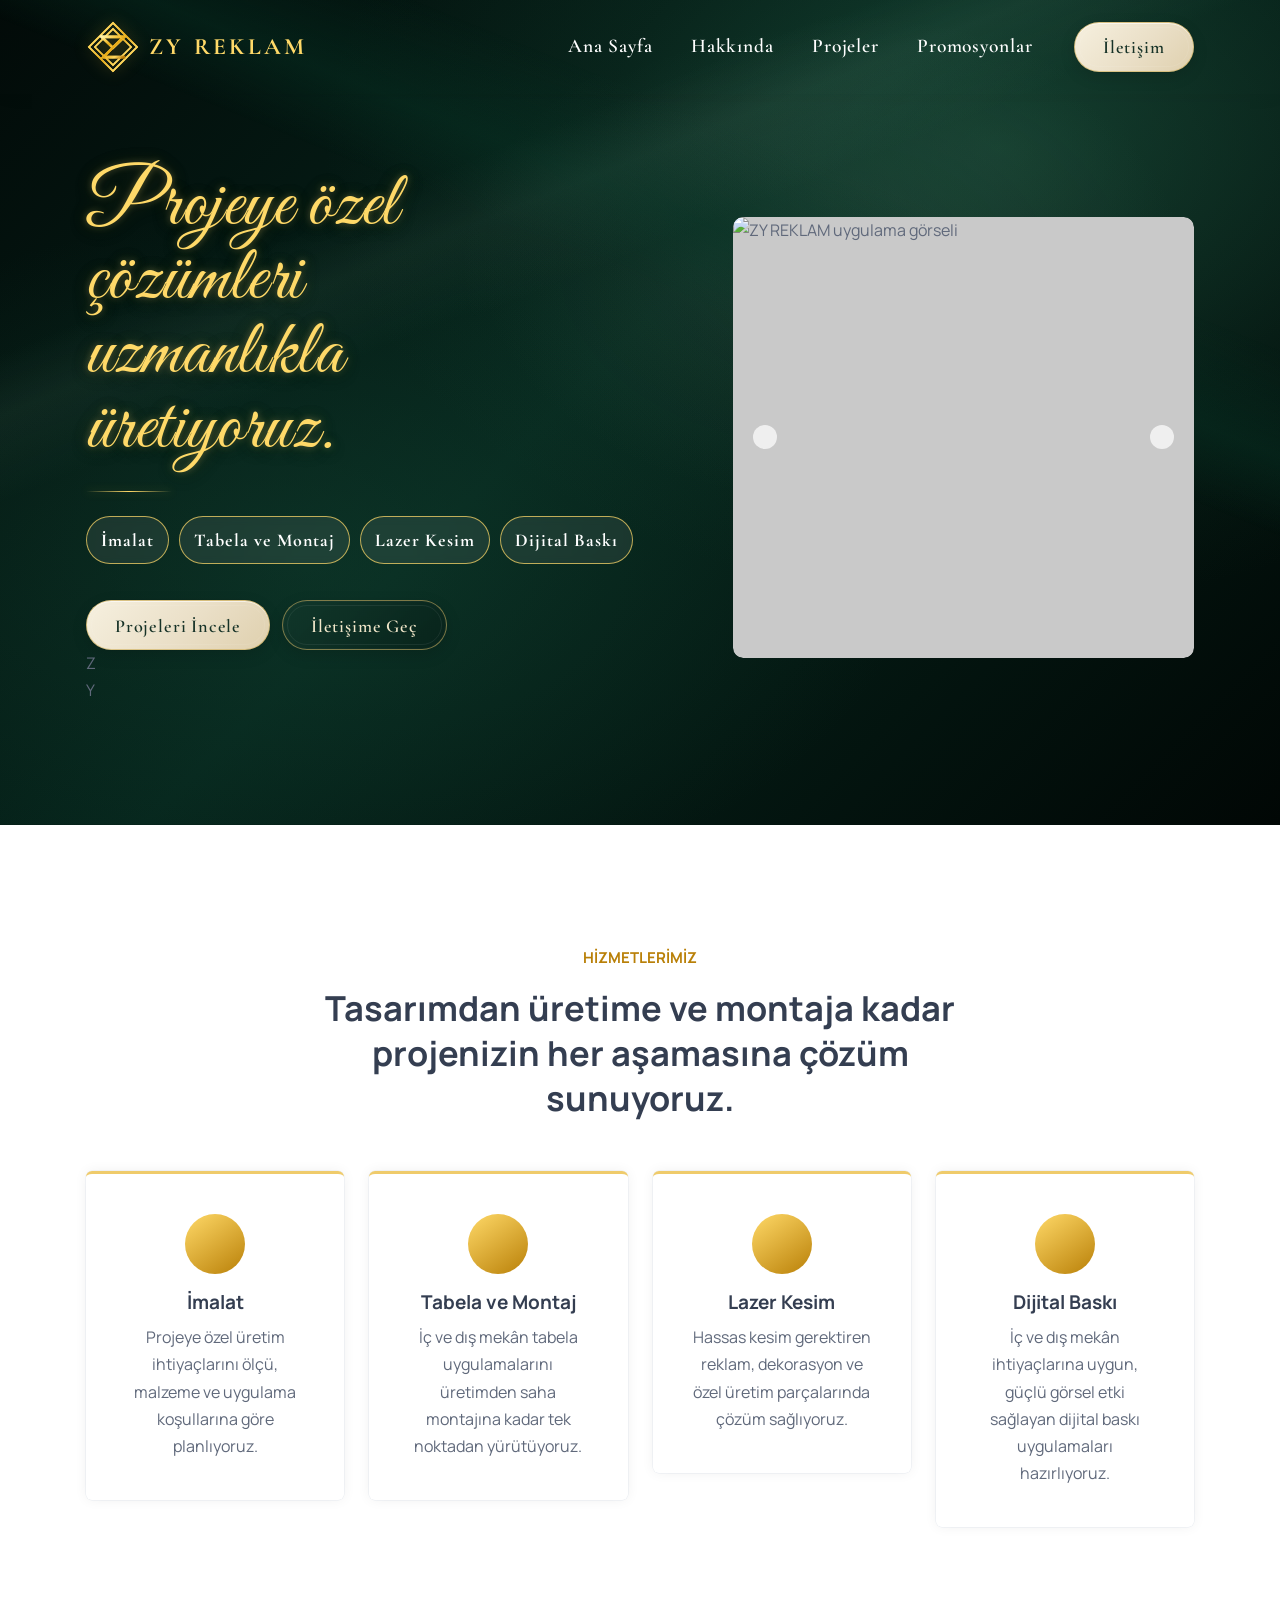
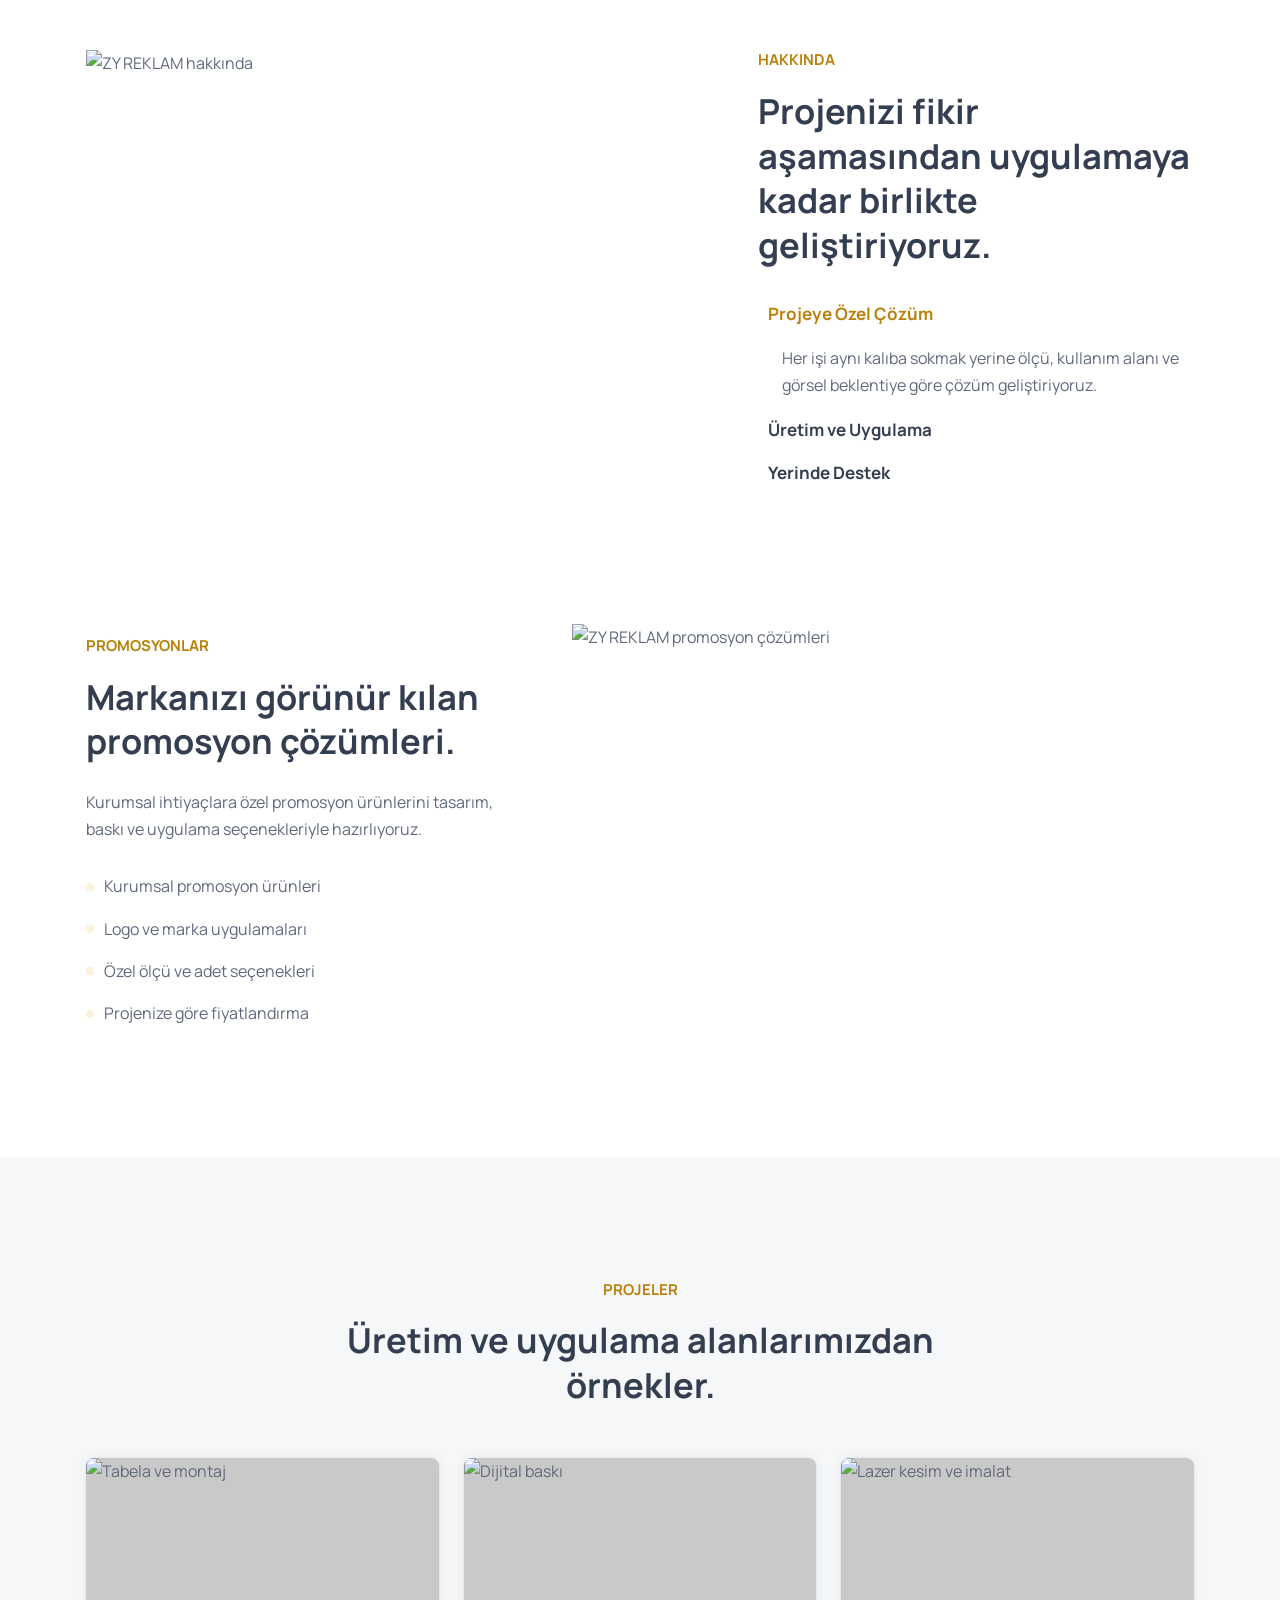
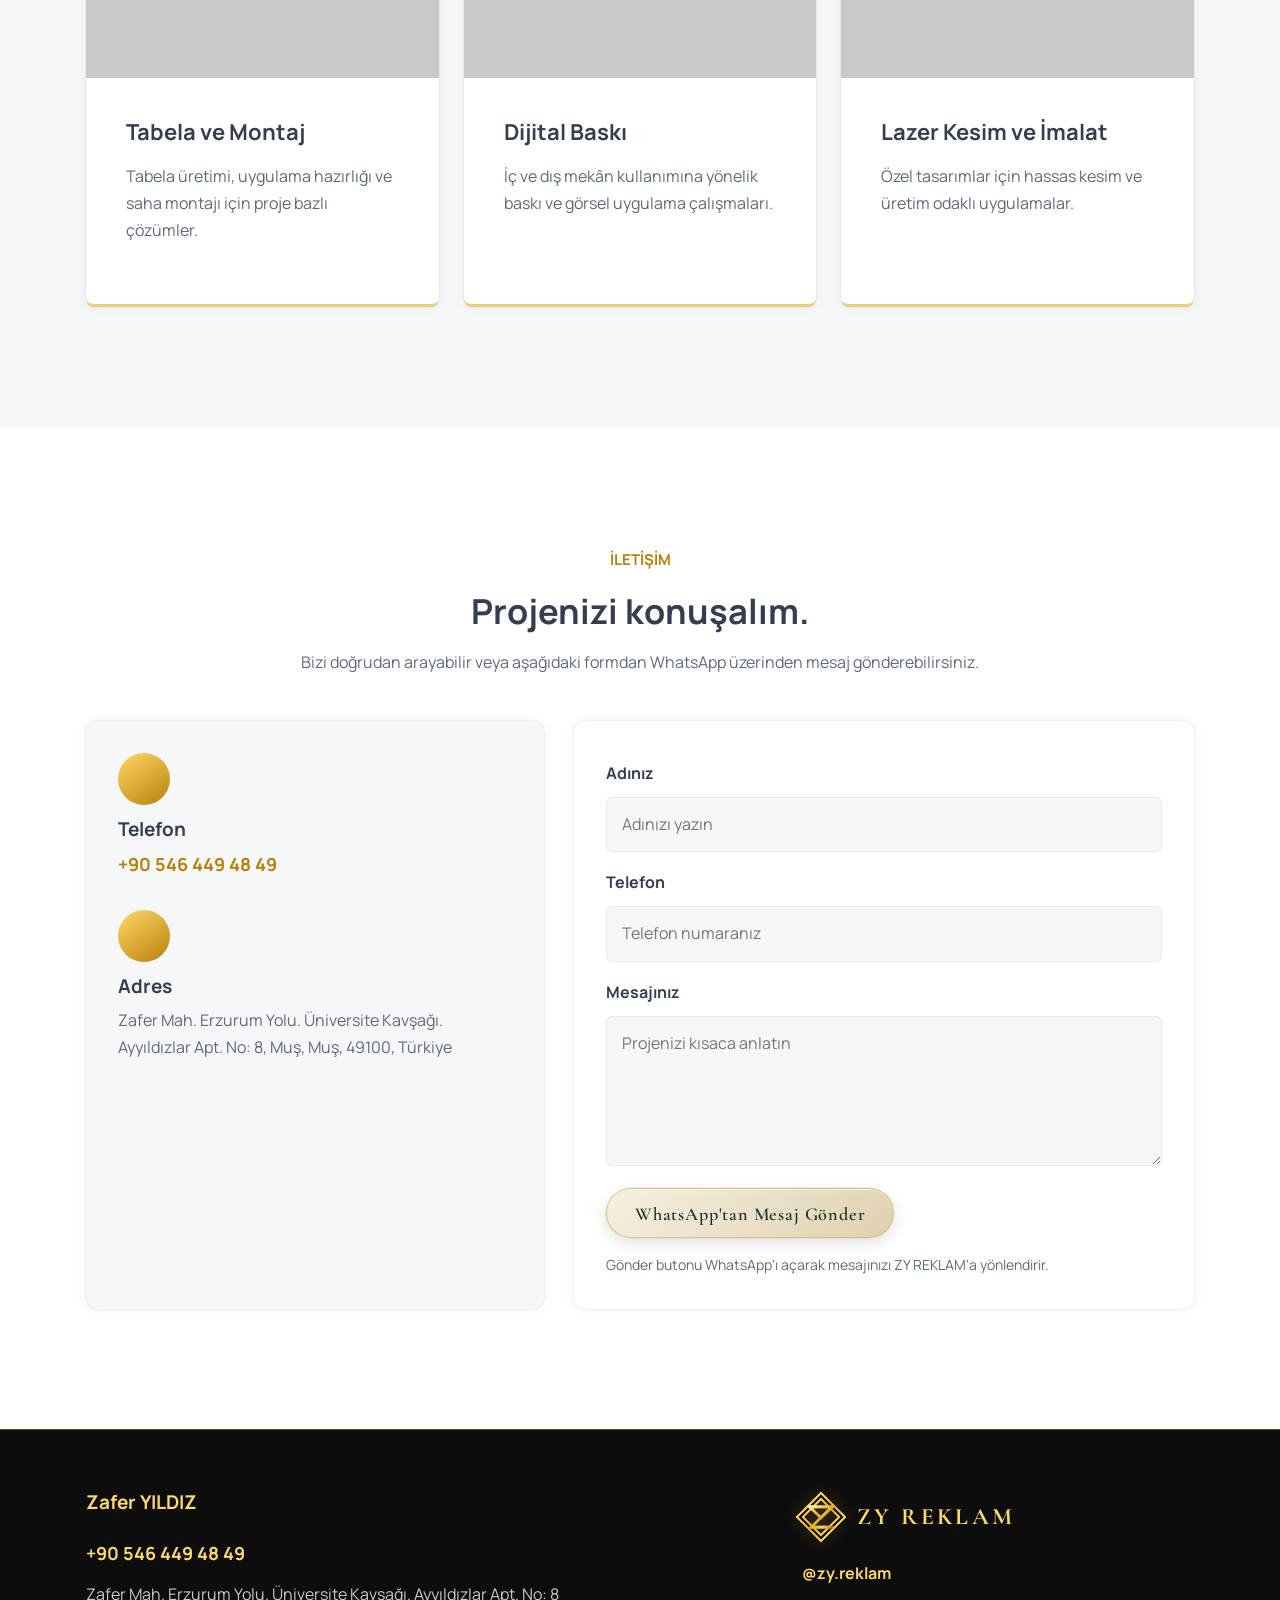
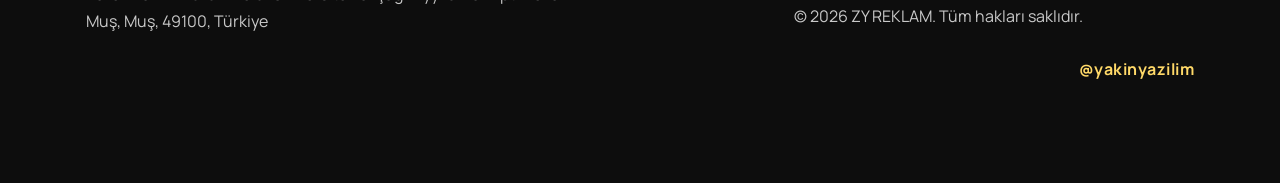
==== index.html @ b7839d33 "Add luxury ZY hero monogram" ====
<!DOCTYPE html>
<html lang="tr">

<head>
  <meta charset="UTF-8">
  <meta http-equiv="X-UA-Compatible" content="IE=edge">
  <meta name="viewport" content="width=device-width, initial-scale=1.0">

  <title>ZY REKLAM | Muş</title>
  <meta name="title" content="ZY REKLAM">
  <meta name="description" content="ZY REKLAM - İmalat, tabela ve montaj, lazer kesim ve dijital baskı çözümleri.">
  <meta name="theme-color" content="#050505">

  <link rel="icon" href="./assets/images/zy-reklam-favicon.svg" type="image/svg+xml">
  <link rel="shortcut icon" href="./assets/images/zy-reklam-favicon.svg" type="image/svg+xml">
  <link rel="apple-touch-icon" href="./assets/images/zy-reklam-logo.svg">

  <link rel="preconnect" href="https://fonts.googleapis.com">
  <link rel="preconnect" href="https://fonts.gstatic.com" crossorigin>
  <link href="https://fonts.googleapis.com/css2?family=Bodoni+Moda:opsz,wght@6..96,500;6..96,600&family=Cormorant+Garamond:wght@500;600;700&family=Great+Vibes&family=Manrope:wght@500;700&display=swap" rel="stylesheet">

  <link rel="stylesheet" href="./assets/css/style.css">

  <link rel="preload" as="image" href="./assets/images/hero-bg.jpg">
  <link rel="preload" as="image" href="./assets/images/hero-slide-1.jpg">
  <link rel="preload" as="image" href="./assets/images/hero-slide-2.jpg">
  <link rel="preload" as="image" href="./assets/images/hero-slide-3.jpg">
</head>

<body>

  <header class="header" data-header>
    <div class="container">

      <a href="#anasayfa" class="brand-logo" aria-label="ZY REKLAM ana sayfa">
        <img src="./assets/images/zy-reklam-logo.svg" width="54" height="54" alt="ZY REKLAM logo" class="brand-logo-img">
        <span class="brand-word">ZY REKLAM</span>
      </a>

      <nav class="navbar" data-navbar>

        <div class="navbar-top">
          <a href="#anasayfa" class="brand-logo brand-logo-mobile" aria-label="ZY REKLAM ana sayfa">
            <img src="./assets/images/zy-reklam-logo.svg" width="54" height="54" alt="ZY REKLAM logo" class="brand-logo-img">
        <span class="brand-word">ZY REKLAM</span>
          </a>

          <button class="nav-close-btn" aria-label="Menüyü kapat" data-nav-toggler>
            <ion-icon name="close-outline" aria-hidden="true"></ion-icon>
          </button>
        </div>

        <ul class="navbar-list">
          <li><a href="#anasayfa" class="navbar-link">Ana Sayfa</a></li>
          <li><a href="#hakkinda" class="navbar-link">Hakkında</a></li>
          <li><a href="#projeler" class="navbar-link">Projeler</a></li>
          <li><a href="#promosyonlar" class="navbar-link">Promosyonlar</a></li>
        </ul>

        <div class="wrapper">
          <a href="tel:+905464494849" class="contact-link">+90 546 449 48 49</a>
          <a href="https://www.instagram.com/zy.reklam/" target="_blank" rel="noopener" class="contact-link">@zy.reklam</a>
        </div>

        <ul class="social-list">
          <li>
            <a href="https://www.instagram.com/zy.reklam/" target="_blank" rel="noopener" class="social-link" aria-label="Instagram">
              <ion-icon name="logo-instagram"></ion-icon>
            </a>
          </li>
        </ul>

      </nav>

      <a href="#iletisim" class="btn btn-primary">İletişim</a>

      <button class="nav-open-btn" aria-label="Menüyü aç" data-nav-toggler>
        <ion-icon name="menu-outline" aria-hidden="true"></ion-icon>
      </button>

      <div class="overlay" data-nav-toggler data-overlay></div>
    </div>
  </header>

  <main>
    <article>

      <section id="anasayfa" class="section hero has-bg-image" aria-label="Ana Sayfa"
        style="background-color:#04130f; background-image:
          radial-gradient(ellipse at 78% 18%, rgba(42, 104, 78, 0.42) 0%, rgba(42, 104, 78, 0.10) 28%, transparent 48%),
          radial-gradient(ellipse at 24% 68%, rgba(23, 79, 59, 0.34) 0%, transparent 44%),
          linear-gradient(135deg, #020a08 0%, #06251c 46%, #010705 100%);">
        <div class="container">

          <div class="hero-content hero-content-luxury">
            <div class="hero-copy">
              <h1 class="h1 hero-title hero-title-signature">
                <span>Projeye özel çözümleri</span>
                <span>uzmanlıkla üretiyoruz.</span>
              </h1>

              <ul class="hero-services" aria-label="Hizmetlerimiz">
                <li>İmalat</li>
                <li>Tabela ve Montaj</li>
                <li>Lazer Kesim</li>
                <li>Dijital Baskı</li>
              </ul>

              <div class="btn-wrapper">
                <a href="#projeler" class="btn btn-primary">Projeleri İncele</a>
                <a href="#iletisim" class="btn btn-outline">İletişime Geç</a>
              </div>
            </div>

            <div class="hero-monogram-wrap" aria-hidden="true">
              <span class="hero-monogram hero-monogram-z">Z</span>
              <span class="hero-monogram hero-monogram-y">Y</span>
            </div>
          </div>

          <div class="hero-slider" data-slider>
            <div class="slider-inner">
              <ul class="slider-container" data-slider-container>

                <li class="slider-item">
                  <figure class="img-holder" style="--width: 575; --height: 550;">
                    <img src="./assets/images/hero-slide-2.jpg" width="575" height="550" alt="ZY REKLAM uygulama görseli" class="img-cover">
                  </figure>
                </li>

                <li class="slider-item">
                  <figure class="img-holder" style="--width: 575; --height: 550;">
                    <img src="./assets/images/hero-slide-1.jpg" width="575" height="550" alt="ZY REKLAM proje görseli" class="img-cover">
                  </figure>
                </li>

                <li class="slider-item">
                  <figure class="img-holder" style="--width: 575; --height: 550;">
                    <img src="./assets/images/hero-slide-3.jpg" width="575" height="550" alt="ZY REKLAM üretim görseli" class="img-cover">
                  </figure>
                </li>

              </ul>
            </div>

            <button class="slider-btn prev" aria-label="Önceki görsel" data-slider-prev>
              <ion-icon name="arrow-back"></ion-icon>
            </button>

            <button class="slider-btn next" aria-label="Sonraki görsel" data-slider-next>
              <ion-icon name="arrow-forward"></ion-icon>
            </button>
          </div>

        </div>
      </section>

      <section class="section service" aria-labelledby="service-label">
        <div class="container">
          <p class="section-subtitle" id="service-label">Hizmetlerimiz</p>

          <h2 class="h2 section-title">
            Tasarımdan üretime ve montaja kadar projenizin her aşamasına çözüm sunuyoruz.
          </h2>

          <ul class="grid-list">

            <li>
              <div class="service-card">
                <div class="card-icon"><ion-icon name="hammer-outline" aria-hidden="true"></ion-icon></div>
                <h3 class="h4 card-title">İmalat</h3>
                <p class="card-text">Projeye özel üretim ihtiyaçlarını ölçü, malzeme ve uygulama koşullarına göre planlıyoruz.</p>
              </div>
            </li>

            <li>
              <div class="service-card">
                <div class="card-icon"><ion-icon name="construct-outline" aria-hidden="true"></ion-icon></div>
                <h3 class="h4 card-title">Tabela ve Montaj</h3>
                <p class="card-text">İç ve dış mekân tabela uygulamalarını üretimden saha montajına kadar tek noktadan yürütüyoruz.</p>
              </div>
            </li>

            <li>
              <div class="service-card">
                <div class="card-icon"><ion-icon name="cut-outline" aria-hidden="true"></ion-icon></div>
                <h3 class="h4 card-title">Lazer Kesim</h3>
                <p class="card-text">Hassas kesim gerektiren reklam, dekorasyon ve özel üretim parçalarında çözüm sağlıyoruz.</p>
              </div>
            </li>

            <li>
              <div class="service-card">
                <div class="card-icon"><ion-icon name="print-outline" aria-hidden="true"></ion-icon></div>
                <h3 class="h4 card-title">Dijital Baskı</h3>
                <p class="card-text">İç ve dış mekân ihtiyaçlarına uygun, güçlü görsel etki sağlayan dijital baskı uygulamaları hazırlıyoruz.</p>
              </div>
            </li>

          </ul>
        </div>
      </section>

      <section id="hakkinda" class="about section-anchor" aria-labelledby="about-label">
        <div class="container">

          <figure class="about-banner">
            <img src="./assets/images/about-banner.png" width="800" height="580" loading="lazy" alt="ZY REKLAM hakkında" class="w-100">
          </figure>

          <div class="about-content">
            <p class="section-subtitle" id="about-label">Hakkında</p>

            <h2 class="h2 section-title">
              Projenizi fikir aşamasından uygulamaya kadar birlikte geliştiriyoruz.
            </h2>

            <ul>
              <li class="about-item">
                <div class="accordion-card expanded" data-accordion>
                  <h3 class="card-title">
                    <button class="accordion-btn" data-accordion-btn>
                      <ion-icon name="chevron-down-outline" aria-hidden="true" class="down"></ion-icon>
                      <span class="span h5">Projeye Özel Çözüm</span>
                    </button>
                  </h3>
                  <p class="accordion-content">
                    Her işi aynı kalıba sokmak yerine ölçü, kullanım alanı ve görsel beklentiye göre çözüm geliştiriyoruz.
                  </p>
                </div>
              </li>

              <li class="about-item">
                <div class="accordion-card" data-accordion>
                  <h3 class="card-title">
                    <button class="accordion-btn" data-accordion-btn>
                      <ion-icon name="chevron-down-outline" aria-hidden="true" class="down"></ion-icon>
                      <span class="span h5">Üretim ve Uygulama</span>
                    </button>
                  </h3>
                  <p class="accordion-content">
                    İmalat, baskı, kesim ve montaj süreçlerini birbiriyle uyumlu şekilde planlayarak uygulamaya dönüştürüyoruz.
                  </p>
                </div>
              </li>

              <li class="about-item">
                <div class="accordion-card" data-accordion>
                  <h3 class="card-title">
                    <button class="accordion-btn" data-accordion-btn>
                      <ion-icon name="chevron-down-outline" aria-hidden="true" class="down"></ion-icon>
                      <span class="span h5">Yerinde Destek</span>
                    </button>
                  </h3>
                  <p class="accordion-content">
                    Projenin ihtiyaçlarına göre keşif, ölçülendirme ve montaj aşamalarında sahada destek sağlıyoruz.
                  </p>
                </div>
              </li>
            </ul>

          </div>
        </div>
      </section>

      <section id="promosyonlar" class="section feature section-anchor" aria-labelledby="promotion-label">
        <div class="container">

          <figure class="feature-banner">
            <img src="./assets/images/feature-banner.png" width="800" height="531" loading="lazy" alt="ZY REKLAM promosyon çözümleri" class="w-100">
          </figure>

          <div class="feature-content">
            <p class="section-subtitle" id="promotion-label">Promosyonlar</p>

            <h2 class="h2 section-title">
              Markanızı görünür kılan promosyon çözümleri.
            </h2>

            <p class="section-text">
              Kurumsal ihtiyaçlara özel promosyon ürünlerini tasarım, baskı ve uygulama seçenekleriyle hazırlıyoruz.
            </p>

            <ul class="feature-list">
              <li>
                <div class="feature-card">
                  <div class="card-icon"><ion-icon name="checkmark" aria-hidden="true"></ion-icon></div>
                  <span class="span">Kurumsal promosyon ürünleri</span>
                </div>
              </li>
              <li>
                <div class="feature-card">
                  <div class="card-icon"><ion-icon name="checkmark" aria-hidden="true"></ion-icon></div>
                  <span class="span">Logo ve marka uygulamaları</span>
                </div>
              </li>
              <li>
                <div class="feature-card">
                  <div class="card-icon"><ion-icon name="checkmark" aria-hidden="true"></ion-icon></div>
                  <span class="span">Özel ölçü ve adet seçenekleri</span>
                </div>
              </li>
              <li>
                <div class="feature-card">
                  <div class="card-icon"><ion-icon name="checkmark" aria-hidden="true"></ion-icon></div>
                  <span class="span">Projenize göre fiyatlandırma</span>
                </div>
              </li>
            </ul>
          </div>

        </div>
      </section>

      <section id="projeler" class="section project section-anchor" aria-labelledby="project-label">
        <div class="container">

          <p class="section-subtitle" id="project-label">Projeler</p>

          <h2 class="h2 section-title">
            Üretim ve uygulama alanlarımızdan örnekler.
          </h2>

          <ul class="grid-list">

            <li>
              <div class="project-card">
                <figure class="card-banner img-holder" style="--width: 560; --height: 350;">
                  <img src="./assets/images/blog-1.jpg" width="560" height="350" loading="lazy" alt="Tabela ve montaj" class="img-cover">
                </figure>
                <div class="card-content">
                  <h3 class="h3"><span class="card-title">Tabela ve Montaj</span></h3>
                  <p class="card-text">Tabela üretimi, uygulama hazırlığı ve saha montajı için proje bazlı çözümler.</p>
                </div>
              </div>
            </li>

            <li>
              <div class="project-card">
                <figure class="card-banner img-holder" style="--width: 560; --height: 350;">
                  <img src="./assets/images/blog-2.jpg" width="560" height="350" loading="lazy" alt="Dijital baskı" class="img-cover">
                </figure>
                <div class="card-content">
                  <h3 class="h3"><span class="card-title">Dijital Baskı</span></h3>
                  <p class="card-text">İç ve dış mekân kullanımına yönelik baskı ve görsel uygulama çalışmaları.</p>
                </div>
              </div>
            </li>

            <li>
              <div class="project-card">
                <figure class="card-banner img-holder" style="--width: 560; --height: 350;">
                  <img src="./assets/images/blog-3.jpg" width="560" height="350" loading="lazy" alt="Lazer kesim ve imalat" class="img-cover">
                </figure>
                <div class="card-content">
                  <h3 class="h3"><span class="card-title">Lazer Kesim ve İmalat</span></h3>
                  <p class="card-text">Özel tasarımlar için hassas kesim ve üretim odaklı uygulamalar.</p>
                </div>
              </div>
            </li>

          </ul>
        </div>
      </section>

      <section id="iletisim" class="section contact-section section-anchor" aria-labelledby="contact-label">
        <div class="container">

          <div class="contact-heading">
            <p class="section-subtitle" id="contact-label">İletişim</p>
            <h2 class="h2 section-title">Projenizi konuşalım.</h2>
            <p class="section-text">
              Bizi doğrudan arayabilir veya aşağıdaki formdan WhatsApp üzerinden mesaj gönderebilirsiniz.
            </p>
          </div>

          <div class="contact-grid">

            <div class="contact-card">
              <div class="contact-icon">
                <ion-icon name="call-outline" aria-hidden="true"></ion-icon>
              </div>
              <h3 class="h4">Telefon</h3>
              <a href="tel:+905464494849" class="contact-phone">+90 546 449 48 49</a>

              <div class="contact-icon contact-icon-location">
                <ion-icon name="location-outline" aria-hidden="true"></ion-icon>
              </div>
              <h3 class="h4">Adres</h3>
              <address>
                Zafer Mah. Erzurum Yolu. Üniversite Kavşağı. Ayyıldızlar Apt. No: 8, Muş, Muş, 49100, Türkiye
              </address>
            </div>

            <form class="contact-form" data-contact-form>
              <label for="contact-name">Adınız</label>
              <input id="contact-name" name="name" type="text" class="contact-input" placeholder="Adınızı yazın" required>

              <label for="contact-phone">Telefon</label>
              <input id="contact-phone" name="phone" type="tel" class="contact-input" placeholder="Telefon numaranız">

              <label for="contact-message">Mesajınız</label>
              <textarea id="contact-message" name="message" class="contact-input contact-textarea" placeholder="Projenizi kısaca anlatın" required></textarea>

              <button type="submit" class="btn contact-submit">
                WhatsApp'tan Mesaj Gönder
              </button>

              <p class="form-note">Gönder butonu WhatsApp'ı açarak mesajınızı ZY REKLAM'a yönlendirir.</p>
            </form>

          </div>
        </div>
      </section>

    </article>
  </main>

  <footer class="footer">
    <div class="container footer-grid">

      <div class="footer-left">
        <p class="h4 footer-list-title">Zafer YILDIZ</p>

        <a href="tel:+905464494849" class="footer-phone">+90 546 449 48 49</a>

        <address class="footer-text footer-address">
          Zafer Mah. Erzurum Yolu. Üniversite Kavşağı. Ayyıldızlar Apt. No: 8<br>
          Muş, Muş, 49100, Türkiye
        </address>
      </div>

      <div class="footer-right">
        <a href="#anasayfa" class="brand-logo footer-brand-logo" aria-label="ZY REKLAM ana sayfa">
          <img src="./assets/images/zy-reklam-logo.svg" width="54" height="54" alt="ZY REKLAM logo" class="brand-logo-img">
        <span class="brand-word">ZY REKLAM</span>
        </a>

        <a href="https://www.instagram.com/zy.reklam/" target="_blank" rel="noopener" class="footer-instagram">
          <ion-icon name="logo-instagram"></ion-icon>
          <span>@zy.reklam</span>
        </a>

        <p class="footer-text">&copy; 2026 ZY REKLAM. Tüm hakları saklıdır.</p>
        <p class="footer-text footer-signature">@yakinyazilim</p>
      </div>

    </div>
  </footer>

  <script src="./assets/js/script.js"></script>

  <script type="module" src="https://unpkg.com/ionicons@5.5.2/dist/ionicons/ionicons.esm.js"></script>
  <script nomodule src="https://unpkg.com/ionicons@5.5.2/dist/ionicons/ionicons.js"></script>

  <!-- Cloudflare auto-deploy trigger: Git connection restored -->

</body>
</html>
---- assets/css/style.css ----
/*-----------------------------------*\
  #main.css
\*-----------------------------------*/

/**
 * copyright 2022 codewithsadee
 */





/*-----------------------------------*\
  #CUSTOM PROPERTY
\*-----------------------------------*/

:root {

  /**
   * colors
   */

  --violet-blue-crayola: hsla(234, 50%, 64%, 1);
  --dark-cornflower-blue_a7: hsla(214, 88%, 27%, 0.07);
  --white: hsla(0, 0%, 100%, 1);
  --white_a3: hsla(0, 0%, 100%, 0.03);
  --white_a8: hsla(0, 0%, 100%, 0.08);
  --white_a12: hsla(0, 0%, 100%, 0.12);
  --white_a70: hsla(0, 0%, 100%, 0.7);
  --cultured: hsla(220, 20%, 97%, 1);
  --lavender-web: hsla(233, 52%, 94%, 1);
  --cadet-blue-crayola: hsla(220, 12%, 70%, 1);
  --cadet-blue-crayola_a20: hsla(222, 23%, 71%, 0.2);
  --charcoal: hsla(218, 22%, 26%, 1);
  --raisin-black: hsla(216, 14%, 14%, 1);
  --light-gray: hsla(0, 0%, 79%, 1);
  --blue-crayola: hsla(219, 72%, 56%, 1);
  --black-coral: hsla(220, 12%, 43%, 1);

  /**
   * typography
   */

  --ff-manrope: 'Manrope', sans-serif;

  --fs-1: calc(2.7rem + 1.38vw);
  --fs-2: calc(2.6rem + .66vw);
  --fs-3: 2.2rem;
  --fs-4: 1.9rem;
  --fs-5: 1.8rem;
  --fs-6: 1.7rem;
  --fs-7: 1.5rem;
  --fs-8: 1.4rem;
  
  --fw-700: 700;

  /** 
   * spacing
   */

  --section-padding: 90px;

  /**
   * box shadow
   */

  --shadow-1: 0 0 20px hsla(216, 14%, 14%, 0.05);
  --shadow-2: 0 0 0 0.05rem hsla(214, 88%, 27%, 0.08), 0 0 1.25rem hsla(216, 14%, 14%, 0.06);
  --shadow-3: 0 0 1.25rem hsla(216, 14%, 14%, 0.04);

  /**
   * border radius
   */

  --radius-circle: 50%;
  --radius-pill: 100px;
  --radius-10: 10px;
  --radius-8: 8px;
  --radius-6: 6px;

  /**
   * transition
   */

  --transition-1: 0.25s ease;
  --transition-2: 0.5s ease;
  --transition-3: 0.3s ease-in-out;

}





/*-----------------------------------*\
  #RESET
\*-----------------------------------*/

*,
*::before,
*::after {
  margin: 0;
  padding: 0;
  box-sizing: border-box;
}

li { list-style: none; }

a,
img,
span,
input,
button,
ion-icon { display: block; }

a {
  color: inherit;
  text-decoration: none;
}

img { height: auto; }

input,
button {
  background: none;
  border: none;
  font: inherit;
}

input { width: 100%; }

button { cursor: pointer; }

ion-icon { pointer-events: none; }

address { font-style: normal; }

html {
  font-family: var(--ff-manrope);
  font-size: 10px;
  scroll-behavior: smooth;
}

body {
  background-color: var(--white);
  color: var(--black-coral);
  font-size: 1.6rem;
  line-height: 1.7;
}

body.nav-active { overflow: hidden; }

::-webkit-scrollbar { width: 10px; }

::-webkit-scrollbar-track { background-color: hsl(0, 0%, 98%); }

::-webkit-scrollbar-thumb { background-color: hsl(0, 0%, 80%); }

::-webkit-scrollbar-thumb:hover { background-color: hsl(0, 0%, 70%); }





/*-----------------------------------*\
  #REUSED STYLE
\*-----------------------------------*/

.container { padding-inline: 16px; }

.social-list {
  display: flex;
  align-items: center;
  gap: 12px;
}

.social-link {
  font-size: 2rem;
  transition: var(--transition-1);
}

.social-link:is(:hover, :focus-visible) { transform: translateY(-3px); }

.section { padding-block: var(--section-padding); }

.has-bg-image {
  background-repeat: no-repeat;
  background-position: center;
  background-size: cover;
}

.h1,
.h2,
.h3,
.h4,
.h5 {
  color: var(--charcoal);
  font-weight: var(--fw-700);
  line-height: 1.3;
}

.h1 { font-size: var(--fs-1); }

.h2 { font-size: var(--fs-2); }

.h3 { font-size: var(--fs-3); }

.h4 { font-size: var(--fs-4); }

.h5 { font-size: var(--fs-6); }

.btn {
  color: var(--white);
  font-size: var(--fs-6);
  font-weight: var(--fw-700);
  border: 2px solid var(--white);
  max-width: max-content;
  padding: 12px 28px;
  border-radius: var(--radius-pill);
  transition: var(--transition-1);
  will-change: transform;
}

.btn:is(:hover, :focus-visible) { transform: translateY(-4px); }

.btn-primary,
.btn-outline:is(:hover, :focus-visible) {
  background-color: var(--white);
  color: var(--charcoal);
}

.img-holder {
  aspect-ratio: var(--width) / var(--height);
  background-color: var(--light-gray);
  overflow: hidden;
}

.img-cover {
  width: 100%;
  height: 100%;
  object-fit: cover;
}

.section-subtitle {
  font-size: var(--fs-7);
  text-transform: uppercase;
  color: var(--violet-blue-crayola);
  font-weight: var(--fw-700);
  margin-block-end: 16px;
}

.grid-list {
  display: grid;
  gap: 25px;
}

.w-100 { width: 100%; }





/*-----------------------------------*\
  #HEADER
\*-----------------------------------*/

.header .btn { display: none; }

.header {
  position: absolute;
  top: 0;
  left: 0;
  width: 100%;
  padding-block: 20px;
  box-shadow: var(--shadow-1);
  z-index: 4;
}

.header.active {
  background-color: var(--white);
  position: fixed;
  animation: slideIn 0.5s ease forwards;
}

@keyframes slideIn {
  0% { transform: translateY(-100%); }
  100% { transform: translateY(0); }
}

.header .container {
  display: flex;
  justify-content: space-between;
  align-items: center;
  gap: 16px;
}

.header.active .logo-light,
.header .logo-dark { display: none; }

.header .logo-light,
.header.active .logo-dark { display: block; }

.nav-open-btn {
  font-size: 3.5rem;
  color: var(--white);
}

.header.active .nav-open-btn { color: var(--charcoal); }

.navbar {
  position: fixed;
  top: 0;
  left: -300px;
  background-color: var(--raisin-black);
  color: var(--white);
  max-width: 300px;
  width: 100%;
  height: 100vh;
  padding: 30px;
  padding-block-end: 40px;
  display: flex;
  flex-direction: column;
  gap: 30px;
  z-index: 2;
  visibility: hidden;
  transition: var(--transition-3);
}

.navbar.active {
  visibility: visible;
  transform: translateX(300px);
}

.navbar-top {
  display: flex;
  justify-content: space-between;
  align-items: center;
}

.nav-close-btn {
  background-color: var(--white_a8);
  color: var(--white);
  font-size: 2rem;
  padding: 6px;
  border-radius: var(--radius-circle);
  transition: var(--transition-1);
}

.nav-close-btn ion-icon { --ionicon-stroke-width: 50px; }

.nav-close-btn:is(:hover, :focus-visible) { background-color: var(--white_a12); }

.navbar-list { margin-block-end: auto; }

.navbar-link {
  font-weight: var(--fw-700);
  padding-block: 6px;
}

.contact-link { transition: var(--transition-1); }

.contact-link:is(:hover, :focus-visible) { color: var(--violet-blue-crayola); }

.overlay {
  position: fixed;
  top: 0;
  left: 0;
  width: 100%;
  height: 100vh;
  background-color: var(--raisin-black);
  pointer-events: none;
  opacity: 0;
  transition: var(--transition-1);
}

.overlay.active {
  pointer-events: all;
  opacity: 0.8;
}





/*-----------------------------------*\
  #HERO
\*-----------------------------------*/

.hero {
  padding-block-start: calc(var(--section-padding) + 70px);
  text-align: center;
}

.hero .container {
  display: grid;
  gap: 70px;
}

.hero-title { color: var(--white); }

.hero-text {
  font-size: var(--fs-5);
  color: var(--white);
  margin-block: 24px 36px;
}

.btn-wrapper {
  display: flex;
  flex-wrap: wrap;
  justify-content: center;
  align-items: center;
  gap: 12px;
}

.hero-slider,
.hero-card { position: relative; }

.hero-card .play-btn {
  position: absolute;
  top: 50%;
  left: 50%;
  transform: translate(-50%, -50%);
  background-color: var(--white);
  color: var(--charcoal);
  font-size: 2rem;
  padding: 25px;
  border-radius: var(--radius-circle);
  transition: var(--transition-1);
  animation: pulse 2s ease infinite;
}

.hero-card .play-btn:is(:hover, :focus-visible) { color: var(--violet-blue-crayola); }

@keyframes pulse {
  0% { box-shadow: 0 0 0 0 var(--white_a70); }
  75% { box-shadow: 0 0 0 20px transparent; }
}

.hero .slider-inner {
  border-radius: var(--radius-10);
  overflow: hidden;
}

.hero .slider-container {
  position: relative;
  display: flex;
  align-items: flex-start;
  gap: 8px;
  transition: var(--transition-2);
}

.hero .slider-item {
  min-width: 100%;
  width: 100%;
  border-radius: var(--radius-10);
  overflow: hidden;
}

.hero .slider-btn {
  position: absolute;
  top: 50%;
  transform: translateY(-50%);
  background-color: var(--white_a70);
  color: var(--charcoal);
  font-size: 2rem;
  padding: 12px;
  border-radius: var(--radius-circle);
  transition: var(--transition-1);
}

.hero .slider-btn:is(:hover, :focus-visible) { background-color: var(--white); }

.hero .slider-btn.prev { left: 20px; }

.hero .slider-btn.next { right: 20px; }





/*-----------------------------------*\
  #SERVICE
\*-----------------------------------*/

.service { text-align: center; }

.service .section-title { margin-block-end: 50px; }

.service-card {
  padding: 40px;
  box-shadow: var(--shadow-2);
  border-radius: var(--radius-6);
}

.service-card .card-icon {
  width: 60px;
  height: 60px;
  background-color: var(--violet-blue-crayola);
  display: grid;
  place-items: center;
  color: var(--white);
  font-size: 2.5rem;
  border-radius: var(--radius-circle);
  margin-inline: auto;
}

.service-card .card-icon ion-icon { --ionicon-stroke-width: 50px; }

.service-card .card-title { margin-block: 16px 10px; }

.service-card .btn-text {
  display: flex;
  justify-content: center;
  align-items: center;
  gap: 4px;
  margin-block-start: 10px;
  color: var(--violet-blue-crayola);
  font-weight: var(--fw-700);
  transition: var(--transition-1);
}

.service-card .btn-text:is(:hover, :focus-visible) { opacity: 0.9; }





/*-----------------------------------*\
  #ABOUT
\*-----------------------------------*/

.about .container {
  display: grid;
  gap: 50px;
}

.about .section-title { margin-block-end: 35px; }

.accordion-card .card-title { padding-block-end: 20px; }

.accordion-btn {
  display: flex;
  align-items: center;
  gap: 10px;
}

.accordion-btn ion-icon {
  font-size: 1.5rem;
  color: var(--blue-crayola);
  transition: var(--transition-1);
}

.accordion-card.expanded .accordion-btn ion-icon {
  transform: rotate(0.5turn);
}

.accordion-btn .span { transition: var(--transition-1); }

.accordion-btn:is(:hover, :focus-visible) .span,
.accordion-card.expanded .accordion-btn .span { color: var(--violet-blue-crayola); }

.accordion-content {
  padding-inline-start: 24px;
  max-height: 0;
  overflow: hidden;
}

.accordion-card.expanded .accordion-content {
  max-height: max-content;
  padding-block-end: 20px;
}





/*-----------------------------------*\
  #FEATURES
\*-----------------------------------*/

.feature .container {
  display: grid;
  gap: 50px;
}

.feature .section-text { margin-block: 25px 30px; }

.feature-list {
  display: grid;
  gap: 15px;
}

.feature-card {
  display: flex;
  align-items: center;
  gap: 10px;
}

.feature-card .card-icon {
  background-color: var(--lavender-web);
  font-size: 1.4rem;
  padding: 4px;
  border-radius: var(--radius-circle);
}

.feature-card .card-icon ion-icon { --ionicon-stroke-width: 40px; }





/*-----------------------------------*\
  #STATS
\*-----------------------------------*/

.stats { background-image: linear-gradient(to bottom, var(--white) 50%, var(--cultured) 50%); }

.stats-card {
  display: grid;
  grid-template-columns: 1fr 1fr;
  text-align: center;
  gap: 36px 24px;
  padding: 45px 30px;
  border-radius: var(--radius-8);
}

.stats-card .card-text > * { color: var(--white); }





/*-----------------------------------*\
  #PROJECT
\*-----------------------------------*/

.project { background-color: var(--cultured); }

.project :is(.section-subtitle, .section-title) { text-align: center; }

.project .section-title { margin-block-end: 50px; }

.project-card {
  background-color: var(--white);
  border-radius: var(--radius-8);
  overflow: hidden;
  box-shadow: var(--shadow-2);
  height: 100%;
}

.project-card .card-content { padding: 30px; }

.project-card .card-title { transition: var(--transition-1); }

.project-card .card-title:is(:hover, :focus-visible) { color: var(--violet-blue-crayola); }

.project-card .card-text { margin-block: 16px 20px; }

.project-card .card-meta-list {
  display: flex;
  flex-wrap: wrap;
  gap: 12px;
}

.project-card .card-meta-item {
  display: flex;
  align-items: center;
  gap: 4px;
  color: var(--cadet-blue-crayola);
  font-size: var(--fs-8);
}





/*-----------------------------------*\
  #CTA
\*-----------------------------------*/

.cta { background-color: var(--charcoal); }

.cta .container {
  padding-block: 100px 60px;
  border-block-end: 1px solid var(--cadet-blue-crayola_a20);
}

.cta .section-title {
  color: var(--white);
  margin-block-end: 30px;
}

.cta .btn {
  background-color: var(--violet-blue-crayola);
  color: var(--white);
  border: none;
}





/*-----------------------------------*\
  #FOOTER
\*-----------------------------------*/

.footer {
  background-color: var(--charcoal);
  padding-block: 60px 100px;
  color: var(--light-gray);
}

.footer-brand .footer-text { margin-block: 20px; }

.footer .social-list { color: var(--white); }

.footer-list-title {
  color: var(--white);
  margin-block-end: 16px;
}

.footer-link {
  padding-block: 4px;
  transition: var(--transition-1);
}

.footer-link:is(:hover, :focus-visible) { color: var(--violet-blue-crayola); }

.input-wrapper {
  position: relative;
  margin-block-start: 25px;
}

.input-field {
  background-color: var(--white_a3);
  color: var(--light-gray);
  font-size: var(--fs-7);
  padding: 12px 16px;
  border: 1px solid var(--dark-cornflower-blue_a7);
  border-radius: var(--radius-6);
  box-shadow: var(--shadow-3);
  outline: none;
}

.input-field::placeholder { color: inherit; }

.submit-btn {
  position: absolute;
  top: 0;
  right: 0;
  bottom: 0;
  border-radius: 0 var(--radius-6) var(--radius-6) 0;
  background-color: var(--violet-blue-crayola);
  color: var(--white);
  padding-inline: 24px;
  font-weight: var(--fw-700);
}





/*-----------------------------------*\
  #MEDIA QUERIES
\*-----------------------------------*/

/**
 * responsive for large than 575px screen
 */

@media (min-width: 575px) {

  /**
   * REUSED STYLE
   */

  .container {
    max-width: 540px;
    width: 100%;
    margin-inline: auto;
  }



  /**
   * PROJECTS
   */

  .project-card .card-content { padding: 40px; }

}





/**
 * responsive for large than 768px screen
 */

@media (min-width: 768px) {

  /**
   * CUSTOM PROPERTY
   */

  :root {

    /**
     * spacing
     */

    --section-padding: 120px;

  }



  /**
   * REUSED STYLE
   */

  .container { max-width: 720px; }

  .grid-list { grid-template-columns: 1fr 1fr; }



  /**
   * HEADER
   */

  .header .btn {
    display: block;
    margin-inline-start: auto;
    padding: 8px 20px;
  }

  .header.active .btn {
    background-color: var(--violet-blue-crayola);
    border-color: var(--violet-blue-crayola);
    color: var(--white);
  }



  /**
   * HERO
   */

  .hero-content {
    max-width: 85%;
    margin-inline: auto;
  }

  .hero-text { --fs-5: 2rem; }



  /**
   * SERVICE
   */

  .service .section-title {
    max-width: 30ch;
    margin-inline: auto;
  }



  /**
   * ABOUT
   */

  .about .container {
    grid-template-columns: 1fr 0.7fr;
    align-items: center;
  }



  /**
   * FEATURE
   */

  .feature .container {
    grid-template-columns: 0.7fr 1fr;
    align-items: center;
  }

  .feature-banner { order: 1; }

}





/**
 * responsive for large than 992px screen
 */

@media (min-width: 992px) {

  /**
   * REUSED STYLE
   */

  .container { max-width: 960px; }



  /**
   * HEADER
   */

  .nav-open-btn,
  .navbar > *:not(.navbar-list),
  .overlay { display: none; }

  .navbar,
  .navbar.active {
    all: unset;
    display: block;
    margin-inline: auto 24px;
  }

  .navbar-list {
    display: flex;
    gap: 30px;
  }

  .navbar-link {
    color: var(--white);
    transition: var(--transition-1);
  }

  .navbar-link:is(:hover, :focus-visible) { opacity: 0.7; }

  .header.active .navbar-link { color: var(--charcoal); }

  .header.active .navbar-link:is(:hover, :focus-visible) {
    opacity: 1;
    color: var(--violet-blue-crayola);
  }

  .header .btn { margin-inline-start: 0; }



  /**
   * HERO
   */

  .hero {
    padding-block-start: calc(var(--section-padding) + 50px);
    text-align: left;
  }

  .hero .container {
    grid-template-columns: 1fr 0.8fr;
    align-items: center;
  }

  .hero-content {
    max-width: unset;
    margin-inline: 0;
  }

  .btn-wrapper { justify-content: flex-start; }



  /**
   * STATS
   */

  .stats-card { grid-template-columns: repeat(4, 1fr); }



  /**
   * PROJECT
   */

  .project .section-title {
    max-width: 32ch;
    margin-inline: auto;
  }



  /**
   * CTA
   */

  .cta .container {
    display: flex;
    justify-content: space-between;
    align-items: center;
  }

  .cta .btn { min-width: max-content; }

  .cta .section-title {
    max-width: 30ch;
    margin-block-end: 0;
  }



  /**
   * FOOTER
   */

  .footer .grid-list { grid-template-columns: repeat(4, 1fr); }

}





/**
 * responsive for large than 1200px screen
 */

@media (min-width: 1200px) {

  /**
   * REUSED STYLE
   */

  .container { max-width: 1140px; }



  /**
   * HERO
   */

  .hero-text { padding-inline-end: 100px; }



  /**
   * SERVICE
   */

  .service .grid-list { grid-template-columns: repeat(4, 1fr); }



  /**
   * STATS
   */

  .stats .container { max-width: 70%; }

  .stats-card { padding: 60px; }



  /**
   * PROJECT
   */

  .project .grid-list { grid-template-columns: repeat(3, 1fr); }



  /**
   * FOOTER
   */

  address.footer-text {
    padding-inline-end: 100px;
    margin-block-end: 16px;
  }

}





/**
 * responsive for large than 1400px screen
 */

@media (min-width: 1400px) {

  /**
   * REUSED STYLE
   */

  .container { max-width: 1320px; }

  

  /**
   * FEATURE
   */

  .feature-list { grid-template-columns: 1fr 1fr; }

}

/*-----------------------------------*\
  #ZY REKLAM CUSTOM
\*-----------------------------------*/

.section-anchor {
  scroll-margin-top: 90px;
}

.brand-logo {
  display: inline-flex;
  align-items: center;
  gap: 10px;
  color: var(--white);
  flex-shrink: 0;
}

.brand-mark {
  width: 44px;
  height: 44px;
  display: grid;
  place-items: center;
  border: 2px solid currentColor;
  border-radius: 12px;
  font-size: 1.5rem;
  font-weight: var(--fw-700);
  letter-spacing: -0.5px;
}

.brand-word {
  font-size: 2rem;
  line-height: 1;
  font-weight: var(--fw-700);
  letter-spacing: 0.5px;
  white-space: nowrap;
}

.header.active > .container > .brand-logo {
  color: var(--charcoal);
}

.navbar-top .brand-logo,
.footer .brand-logo {
  color: var(--white);
}

.hero-services {
  display: flex;
  flex-wrap: wrap;
  justify-content: center;
  gap: 10px;
  margin-block: 28px 36px;
}

.hero-services li {
  padding: 8px 14px;
  border: 1px solid var(--white_a70);
  border-radius: var(--radius-pill);
  color: var(--white);
  background-color: var(--white_a8);
  font-size: var(--fs-7);
  font-weight: var(--fw-700);
  backdrop-filter: blur(4px);
}

.contact-section {
  background-color: var(--white);
}

.contact-heading {
  max-width: 700px;
  margin-inline: auto;
  margin-block-end: 45px;
  text-align: center;
}

.contact-heading .section-text {
  margin-block-start: 15px;
}

.contact-grid {
  display: grid;
  gap: 30px;
}

.contact-card,
.contact-form {
  padding: 32px;
  border-radius: var(--radius-10);
  box-shadow: var(--shadow-2);
}

.contact-card {
  background-color: var(--cultured);
}

.contact-icon {
  width: 52px;
  height: 52px;
  display: grid;
  place-items: center;
  margin-block-end: 12px;
  border-radius: var(--radius-circle);
  background-color: var(--violet-blue-crayola);
  color: var(--white);
  font-size: 2.2rem;
}

.contact-icon-location {
  margin-block-start: 30px;
}

.contact-phone {
  margin-block-start: 8px;
  color: var(--violet-blue-crayola);
  font-size: var(--fs-5);
  font-weight: var(--fw-700);
}

.contact-card address {
  margin-block-start: 8px;
  max-width: 44ch;
}

.contact-form {
  display: grid;
  gap: 10px;
  background-color: var(--white);
}

.contact-form label {
  margin-block-start: 7px;
  color: var(--charcoal);
  font-weight: var(--fw-700);
}

.contact-input {
  width: 100%;
  padding: 13px 15px;
  border: 1px solid var(--cadet-blue-crayola_a20);
  border-radius: var(--radius-6);
  background-color: var(--cultured);
  color: var(--charcoal);
  font: inherit;
  outline: none;
}

.contact-input:focus {
  border-color: var(--violet-blue-crayola);
  box-shadow: 0 0 0 3px hsla(234, 50%, 64%, 0.12);
}

.contact-textarea {
  min-height: 150px;
  resize: vertical;
}

.contact-submit {
  margin-block-start: 12px;
  border-color: var(--violet-blue-crayola);
  background-color: var(--violet-blue-crayola);
  color: var(--white);
}

.contact-submit:is(:hover, :focus-visible) {
  background-color: var(--charcoal);
  border-color: var(--charcoal);
}

.form-note {
  margin-block-start: 5px;
  font-size: var(--fs-8);
}

.footer-grid {
  display: grid;
  gap: 40px;
}

.footer-left,
.footer-right {
  min-width: 0;
}

.footer-phone {
  display: inline-block;
  margin-block: 8px 12px;
  color: var(--white);
  font-size: var(--fs-5);
  font-weight: var(--fw-700);
}

.footer-address {
  max-width: 58ch;
}

.footer-right {
  display: flex;
  flex-direction: column;
  align-items: flex-start;
  gap: 16px;
}

.footer-instagram {
  display: inline-flex;
  align-items: center;
  gap: 8px;
  color: var(--white);
  font-weight: var(--fw-700);
}

.footer-instagram ion-icon {
  font-size: 2.2rem;
}

@media (min-width: 768px) {
  .contact-grid {
    grid-template-columns: 0.85fr 1.15fr;
    align-items: stretch;
  }

  .footer-grid {
    grid-template-columns: 1.25fr 0.75fr;
    align-items: start;
  }
}

@media (min-width: 992px) {
  .hero-services {
    justify-content: flex-start;
  }
}

@media (max-width: 430px) {
  .brand-word {
    font-size: 1.6rem;
  }

  .brand-mark {
    width: 40px;
    height: 40px;
  }
}


/* ZY REKLAM GOLD THEME START */
:root {
  --zy-gold: #e9b52d;
  --zy-gold-light: #ffd968;
  --zy-gold-deep: #b98008;
  --zy-black: #111111;
  --zy-black-soft: #1b1b1b;
}

.brand-logo-img {
  width: 54px;
  height: 54px;
  object-fit: contain;
  flex: 0 0 auto;
  filter: drop-shadow(0 0 8px rgba(233, 181, 45, 0.28));
}

.brand-logo { gap: 9px; }

.brand-word {
  letter-spacing: .8px;
}

.header > .container > .brand-logo .brand-word,
.navbar-top .brand-word,
.footer .brand-word {
  color: var(--zy-gold-light);
}

.header.active > .container > .brand-logo .brand-word {
  color: var(--zy-black);
}

.header .btn.btn-primary,
.contact-submit {
  background: linear-gradient(135deg, var(--zy-gold-light), var(--zy-gold));
  border-color: var(--zy-gold);
  color: var(--zy-black);
  box-shadow: 0 8px 24px rgba(185, 128, 8, .20);
}

.header .btn.btn-primary:is(:hover, :focus-visible),
.contact-submit:is(:hover, :focus-visible) {
  background: var(--zy-black);
  border-color: var(--zy-gold);
  color: var(--zy-gold-light);
}

.header.active .btn {
  background: linear-gradient(135deg, var(--zy-gold-light), var(--zy-gold));
  border-color: var(--zy-gold);
  color: var(--zy-black);
}

.navbar-link:is(:hover, :focus-visible),
.header.active .navbar-link:is(:hover, :focus-visible),
.contact-link:is(:hover, :focus-visible),
.footer-link:is(:hover, :focus-visible) {
  color: var(--zy-gold);
  opacity: 1;
}

.hero .btn-primary {
  background: linear-gradient(135deg, var(--zy-gold-light), var(--zy-gold));
  border-color: var(--zy-gold);
  color: var(--zy-black);
}

.hero .btn-primary:is(:hover, :focus-visible) {
  background: var(--zy-black);
  color: var(--zy-gold-light);
  border-color: var(--zy-gold);
}

.hero .btn-outline {
  border-color: rgba(255, 217, 104, .80);
}

.hero .btn-outline:is(:hover, :focus-visible) {
  background: var(--zy-gold);
  border-color: var(--zy-gold);
  color: var(--zy-black);
}

.hero-services li {
  border-color: rgba(255, 217, 104, .72);
}

.section-subtitle {
  color: var(--zy-gold-deep);
}

.service-card .card-icon,
.contact-icon {
  background: linear-gradient(145deg, var(--zy-gold-light), var(--zy-gold-deep));
  color: var(--zy-black);
}

.service-card {
  border-top: 3px solid rgba(233, 181, 45, .70);
}

.accordion-btn ion-icon,
.accordion-btn:is(:hover, :focus-visible) .span,
.accordion-card.expanded .accordion-btn .span,
.contact-phone {
  color: var(--zy-gold-deep);
}

.feature-card .card-icon {
  background-color: rgba(233, 181, 45, .18);
  color: var(--zy-gold-deep);
}

.project-card {
  border-bottom: 3px solid rgba(233, 181, 45, .65);
}

.footer {
  background: #0d0d0d;
  border-top: 1px solid rgba(233, 181, 45, .35);
}

.footer-list-title,
.footer-phone,
.footer-instagram {
  color: var(--zy-gold-light);
}

.footer-instagram:is(:hover, :focus-visible) {
  color: var(--zy-gold);
}

@media (max-width: 430px) {
  .brand-logo-img {
    width: 44px;
    height: 44px;
  }
}
/* ZY REKLAM GOLD THEME END */


/* ZY HERO EMERALD FOOTER START */
.hero {
  position: relative;
  overflow: hidden;
  isolation: isolate;
}

.hero::before {
  content: "";
  position: absolute;
  inset: 0;
  z-index: -1;
  pointer-events: none;
  background:
    linear-gradient(158deg, transparent 0 26%, rgba(126, 177, 153, 0.08) 31%, transparent 38%),
    linear-gradient(22deg, transparent 0 60%, rgba(7, 50, 36, 0.48) 66%, transparent 74%),
    radial-gradient(ellipse at 65% 32%, rgba(188, 218, 199, 0.08), transparent 32%);
  opacity: .95;
}

.hero .container {
  position: relative;
  z-index: 1;
}

.footer-right {
  width: 100%;
}

.footer-signature {
  align-self: flex-end;
  margin-top: auto;
  padding-top: 10px;
  text-align: right;
  color: var(--zy-gold-light);
  font-weight: 700;
  letter-spacing: .5px;
}
/* ZY HERO EMERALD FOOTER END */


/* ZY LUXURY TYPOGRAPHY START */
:root {
  --ff-luxury-serif: 'Cormorant Garamond', serif;
  --ff-luxury-script: 'Great Vibes', cursive;
}

.brand-word {
  font-family: var(--ff-luxury-serif);
  font-size: 2.35rem;
  font-weight: 700;
  letter-spacing: .14em;
}

.navbar-link {
  position: relative;
  font-family: var(--ff-luxury-serif);
  font-size: 1.95rem;
  font-weight: 600;
  letter-spacing: .045em;
  padding-inline: 2px;
}

@media (min-width: 992px) {
  .navbar-list {
    gap: 34px;
  }

  .navbar-link::after {
    content: "";
    position: absolute;
    left: 50%;
    bottom: 0;
    width: 0;
    height: 1px;
    background: linear-gradient(90deg, transparent, var(--zy-gold-light), transparent);
    transform: translateX(-50%);
    transition: width .28s ease;
  }

  .navbar-link:is(:hover, :focus-visible)::after {
    width: 118%;
  }
}

.hero-title {
  display: flex;
  flex-direction: column;
  align-items: center;
  gap: 3px;
  line-height: 1;
  margin-bottom: 4px;
}

.hero-title-script {
  position: relative;
  z-index: 2;
  display: block;
  width: max-content;
  max-width: 100%;
  font-family: var(--ff-luxury-script);
  font-size: clamp(4.6rem, 8vw, 8.6rem);
  font-weight: 400;
  line-height: .9;
  color: var(--zy-gold-light);
  text-shadow:
    0 0 8px rgba(255, 217, 104, .32),
    0 0 24px rgba(185, 128, 8, .18);
  transform: rotate(-2deg);
}

.hero-title-main {
  display: block;
  max-width: 15ch;
  font-family: var(--ff-luxury-serif);
  font-size: clamp(3.5rem, 5.3vw, 6.6rem);
  font-weight: 600;
  line-height: .98;
  letter-spacing: .015em;
  color: #fff8dc;
  text-transform: uppercase;
  text-wrap: balance;
  text-shadow: 0 2px 18px rgba(0, 0, 0, .35);
}

.hero-title-main::after {
  content: "";
  display: block;
  width: 72px;
  height: 1px;
  margin: 22px auto 0;
  background: linear-gradient(90deg, transparent, var(--zy-gold), transparent);
  box-shadow: 0 0 8px rgba(233, 181, 45, .28);
}

.hero-services {
  margin-block-start: 24px;
}

.hero-services li {
  font-family: var(--ff-luxury-serif);
  font-size: 1.8rem;
  letter-spacing: .055em;
}

@media (min-width: 992px) {
  .hero-title {
    align-items: flex-start;
  }

  .hero-title-script {
    margin-left: 18px;
  }

  .hero-title-main::after {
    margin-left: 0;
  }
}

@media (max-width: 767px) {
  .brand-word {
    font-size: 1.85rem;
    letter-spacing: .09em;
  }

  .navbar-link {
    font-size: 2.15rem;
  }

  .hero-title-script {
    font-size: clamp(4.2rem, 15vw, 6.4rem);
  }

  .hero-title-main {
    font-size: clamp(3.1rem, 10.6vw, 4.8rem);
    max-width: 13ch;
  }
}
/* ZY LUXURY TYPOGRAPHY END */


/* ZY FULL SIGNATURE HERO START */
.hero-title.hero-title-signature {
  display: flex;
  flex-direction: column;
  align-items: center;
  gap: 0;
  max-width: 100%;
  margin: 0 auto 22px;
  font-family: 'Great Vibes', cursive;
  font-size: clamp(4.6rem, 7.2vw, 8.4rem);
  font-weight: 400;
  line-height: .95;
  letter-spacing: .005em;
  text-transform: none;
  color: var(--zy-gold-light);
  text-align: center;
  text-wrap: balance;
  text-shadow:
    0 0 7px rgba(255, 223, 118, .30),
    0 0 18px rgba(233, 181, 45, .15),
    0 3px 18px rgba(0, 0, 0, .32);
}

.hero-title.hero-title-signature span {
  display: block;
  color: inherit;
  font: inherit;
  line-height: inherit;
  letter-spacing: inherit;
  text-transform: none;
}

.hero-title.hero-title-signature::after {
  content: "";
  display: block;
  width: 86px;
  height: 1px;
  margin-top: 24px;
  background: linear-gradient(90deg, transparent, var(--zy-gold-light), transparent);
  box-shadow: 0 0 10px rgba(233, 181, 45, .32);
}

@media (min-width: 992px) {
  .hero-title.hero-title-signature {
    align-items: flex-start;
    margin-inline: 0;
    text-align: left;
    max-width: 10.5ch;
    font-size: clamp(5.1rem, 6.1vw, 8.5rem);
  }

  .hero-title.hero-title-signature::after {
    margin-left: 0;
  }
}

@media (max-width: 767px) {
  .hero-title.hero-title-signature {
    font-size: clamp(4rem, 13vw, 6.2rem);
    line-height: 1;
  }
}
/* ZY FULL SIGNATURE HERO END */


/* ZY LUXURY BUTTONS START */
.btn {
  position: relative;
  overflow: hidden;
  isolation: isolate;
  display: inline-flex;
  align-items: center;
  justify-content: center;
  min-height: 50px;
  padding: 2px 28px 0;
  border-radius: 999px;
  font-family: var(--ff-luxury-serif);
  font-size: 1.82rem;
  font-weight: 600;
  letter-spacing: .045em;
  line-height: 1.15;
  text-align: center;
  white-space: nowrap;
  transition:
    transform .28s ease,
    box-shadow .28s ease,
    background-color .28s ease,
    border-color .28s ease,
    color .28s ease;
}

.btn::before {
  content: "";
  position: absolute;
  inset: -1px;
  z-index: -1;
  opacity: 0;
  background:
    linear-gradient(
      115deg,
      transparent 20%,
      rgba(255,255,255,.18) 43%,
      rgba(255,244,214,.16) 50%,
      transparent 62%
    );
  transform: translateX(-115%);
  transition: transform .6s ease, opacity .25s ease;
}

.btn:is(:hover, :focus-visible)::before {
  opacity: 1;
  transform: translateX(115%);
}

.btn:is(:hover, :focus-visible) {
  transform: translateY(-2px);
}

/* Soft ivory primary buttons, gold only as an accent */
.header .btn.btn-primary,
.hero .btn.btn-primary,
.contact-submit {
  background:
    linear-gradient(135deg, #f6f0df 0%, #eadfc7 55%, #dfd0ae 100%);
  border: 1px solid rgba(204, 171, 84, .62);
  color: #163227;
  box-shadow:
    inset 0 1px 0 rgba(255,255,255,.62),
    0 5px 16px rgba(0,0,0,.12),
    0 0 0 1px rgba(0,0,0,.04);
}

.header .btn.btn-primary:is(:hover, :focus-visible),
.hero .btn.btn-primary:is(:hover, :focus-visible),
.contact-submit:is(:hover, :focus-visible) {
  background:
    linear-gradient(135deg, #18392d 0%, #10281f 100%);
  border-color: rgba(216, 184, 96, .82);
  color: #f3e7c4;
  box-shadow:
    0 7px 20px rgba(0,0,0,.25),
    0 0 12px rgba(216,184,96,.12);
}

/* Deep emerald secondary action */
.hero .btn.btn-outline {
  background:
    linear-gradient(135deg, rgba(20, 58, 45, .72), rgba(8, 34, 26, .86));
  border: 1px solid rgba(211, 182, 103, .58);
  color: #f0e6c9;
  box-shadow:
    inset 0 0 0 1px rgba(255,255,255,.018),
    0 5px 16px rgba(0,0,0,.14);
  backdrop-filter: blur(6px);
}

.hero .btn.btn-outline:is(:hover, :focus-visible) {
  background:
    linear-gradient(135deg, rgba(31, 75, 59, .88), rgba(13, 43, 33, .94));
  border-color: rgba(223, 194, 112, .80);
  color: #fff3d0;
  box-shadow:
    0 7px 18px rgba(0,0,0,.20),
    0 0 12px rgba(217,189,104,.10);
}

/* Optically center the header contact label */
.header .btn.btn-primary {
  padding-top: 4px;
  padding-bottom: 2px;
}

/* Fine inner highlight */
.hero .btn::after,
.header .btn::after,
.contact-submit::after {
  content: "";
  position: absolute;
  inset: 4px;
  border: 1px solid rgba(255,255,255,.07);
  border-radius: inherit;
  pointer-events: none;
}

@media (max-width: 767px) {
  .btn {
    min-height: 46px;
    padding: 2px 22px 0;
    font-size: 1.68rem;
  }

  .header .btn.btn-primary {
    padding-top: 3px;
    padding-bottom: 1px;
  }

  .btn-wrapper {
    gap: 10px;
  }
}
/* ZY LUXURY BUTTONS END */


/* HEADER CONTACT TRUE CENTER START */
.header .btn.btn-primary {
  display: inline-flex;
  align-items: center;
  justify-content: center;
  height: 50px;
  min-height: 50px;
  padding: 0 28px;
  line-height: 1;
  text-align: center;
}

.header .btn.btn-primary::before,
.header .btn.btn-primary::after {
  pointer-events: none;
}

@media (max-width: 767px) {
  .header .btn.btn-primary {
    height: 46px;
    min-height: 46px;
    padding: 0 22px;
  }
}
/* HEADER CONTACT TRUE CENTER END */
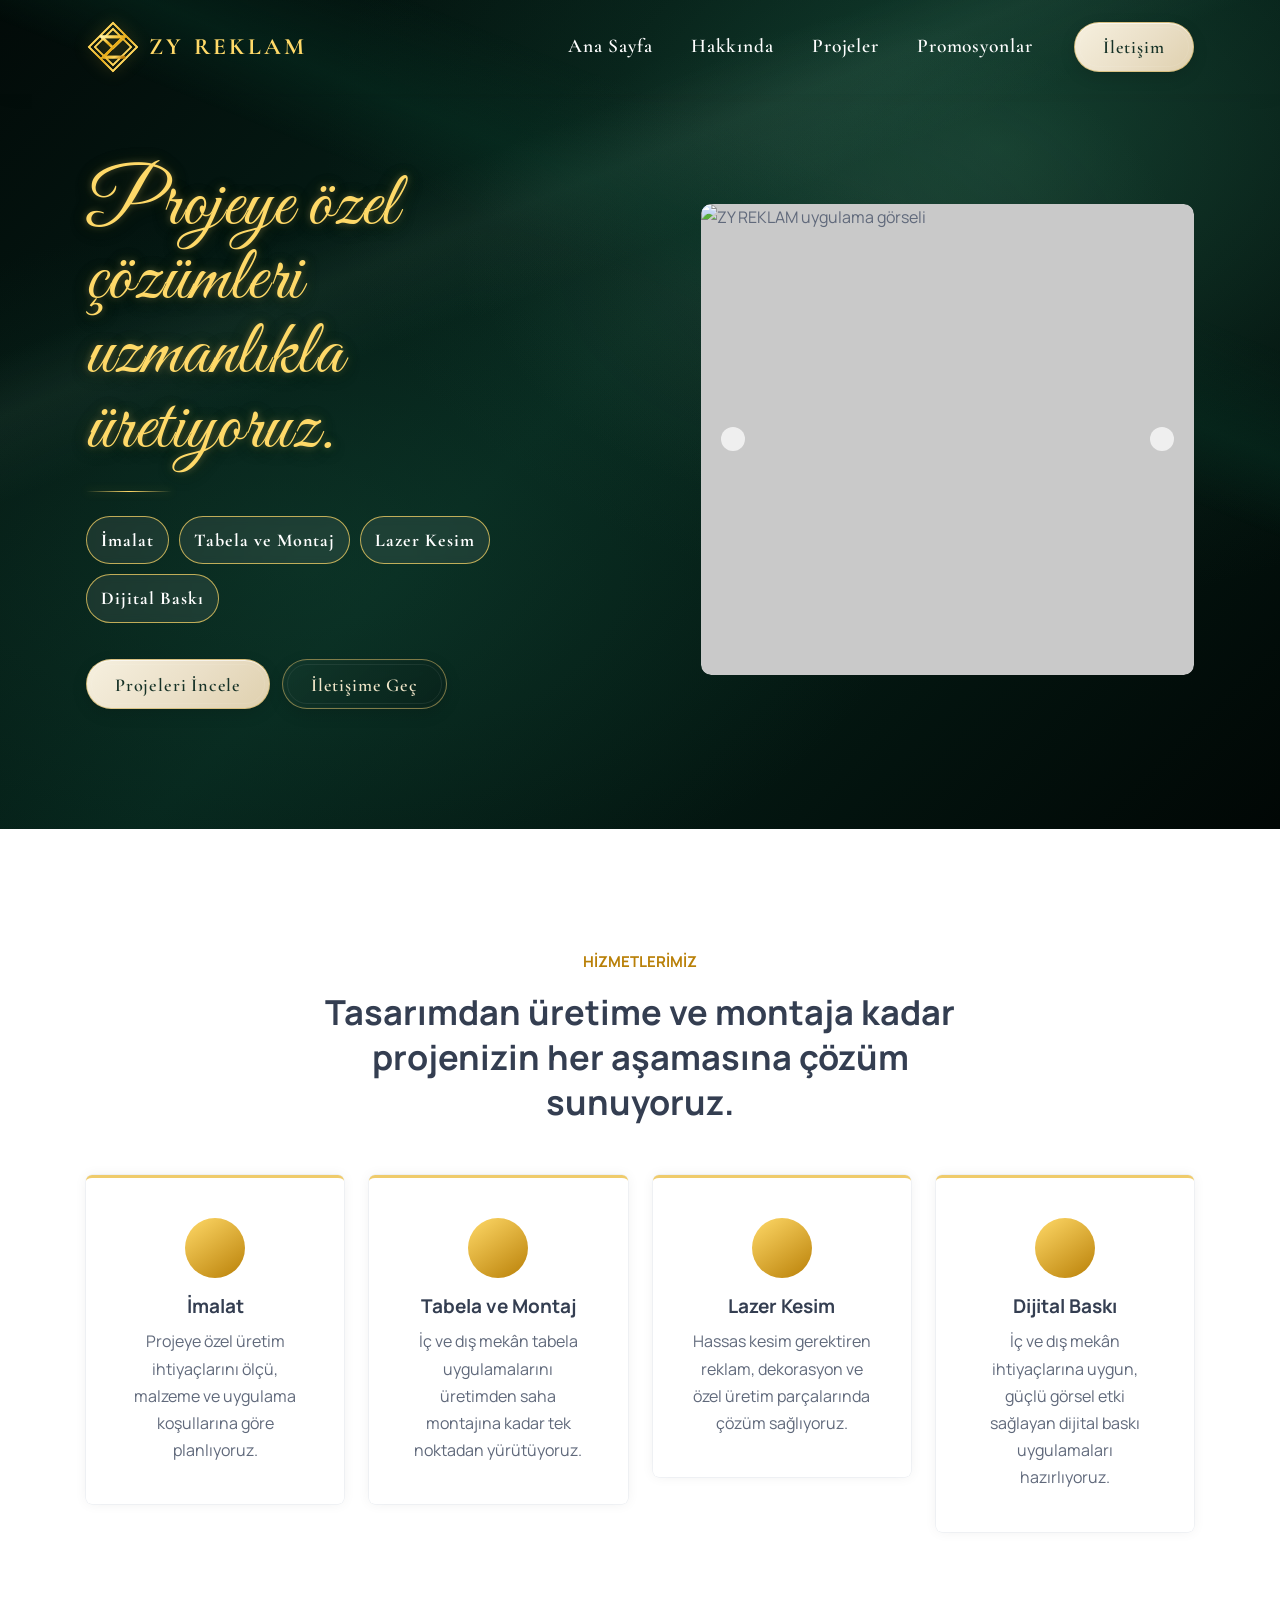
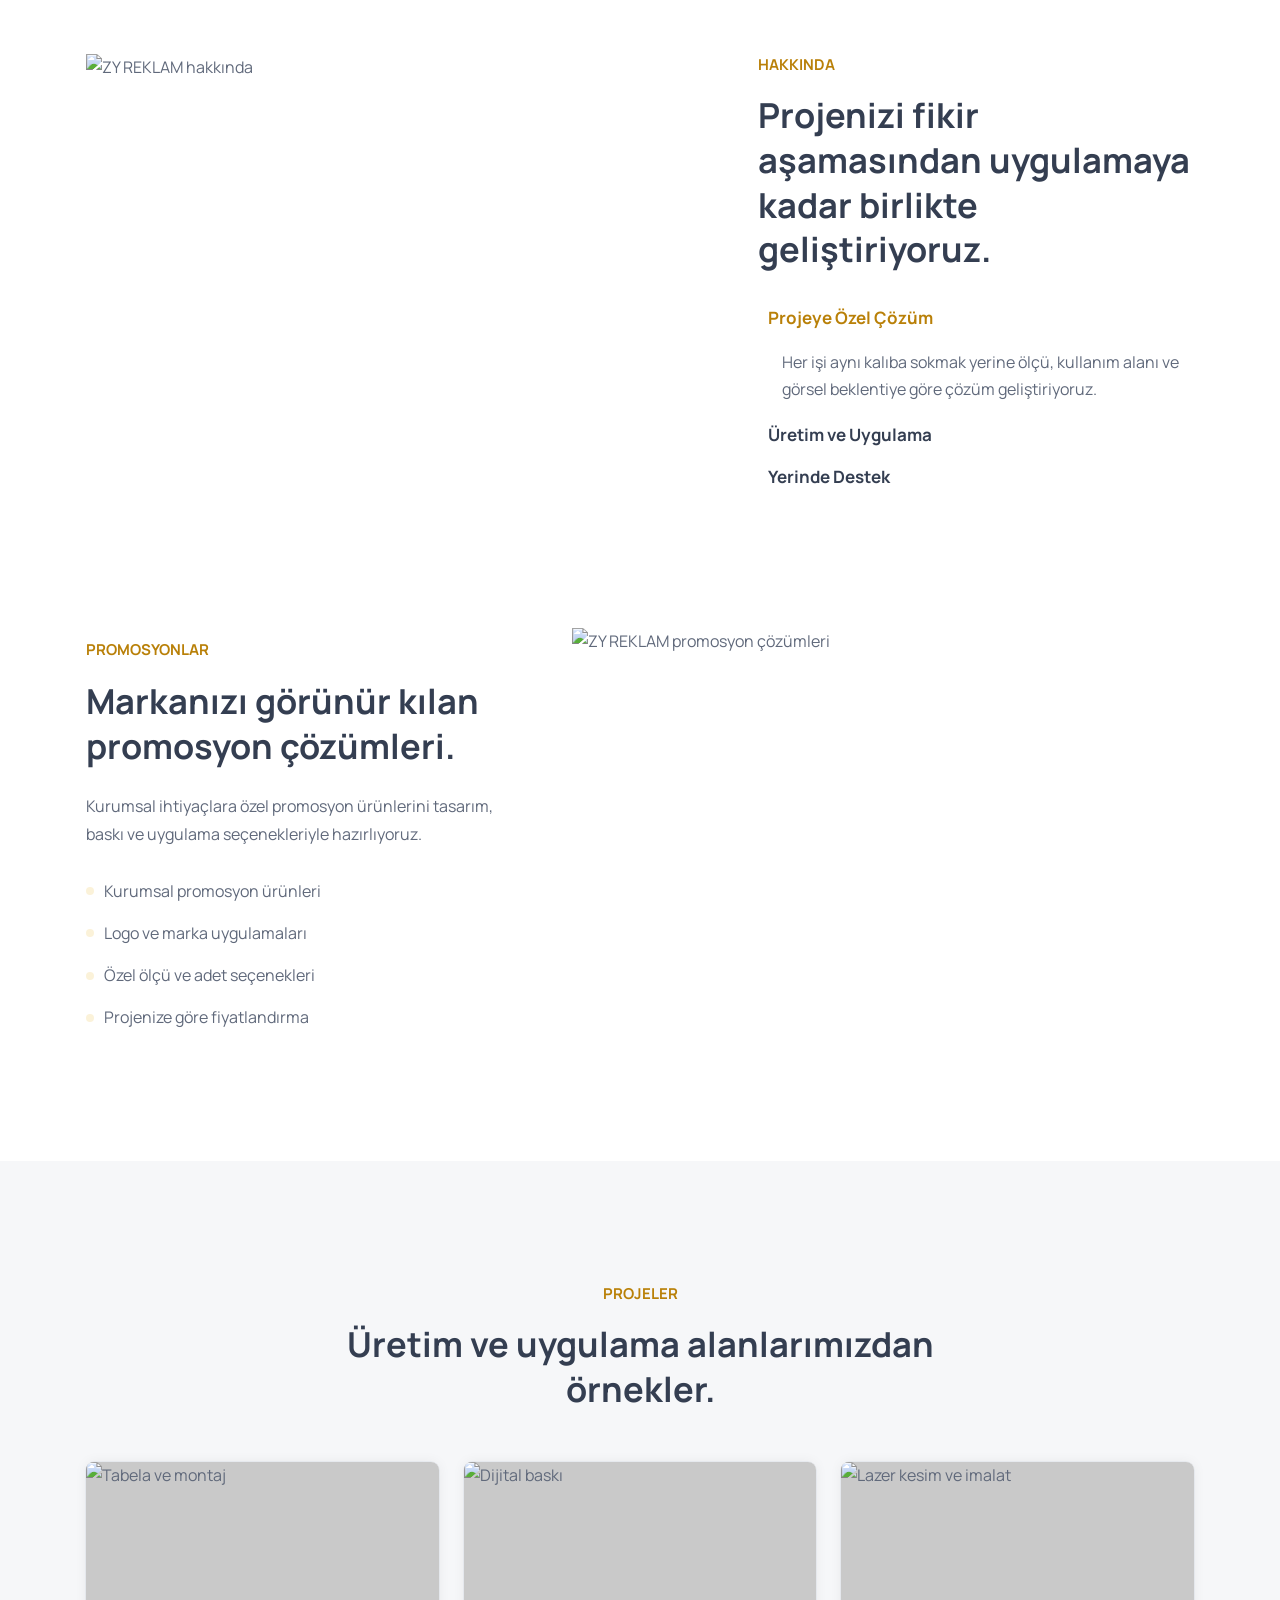
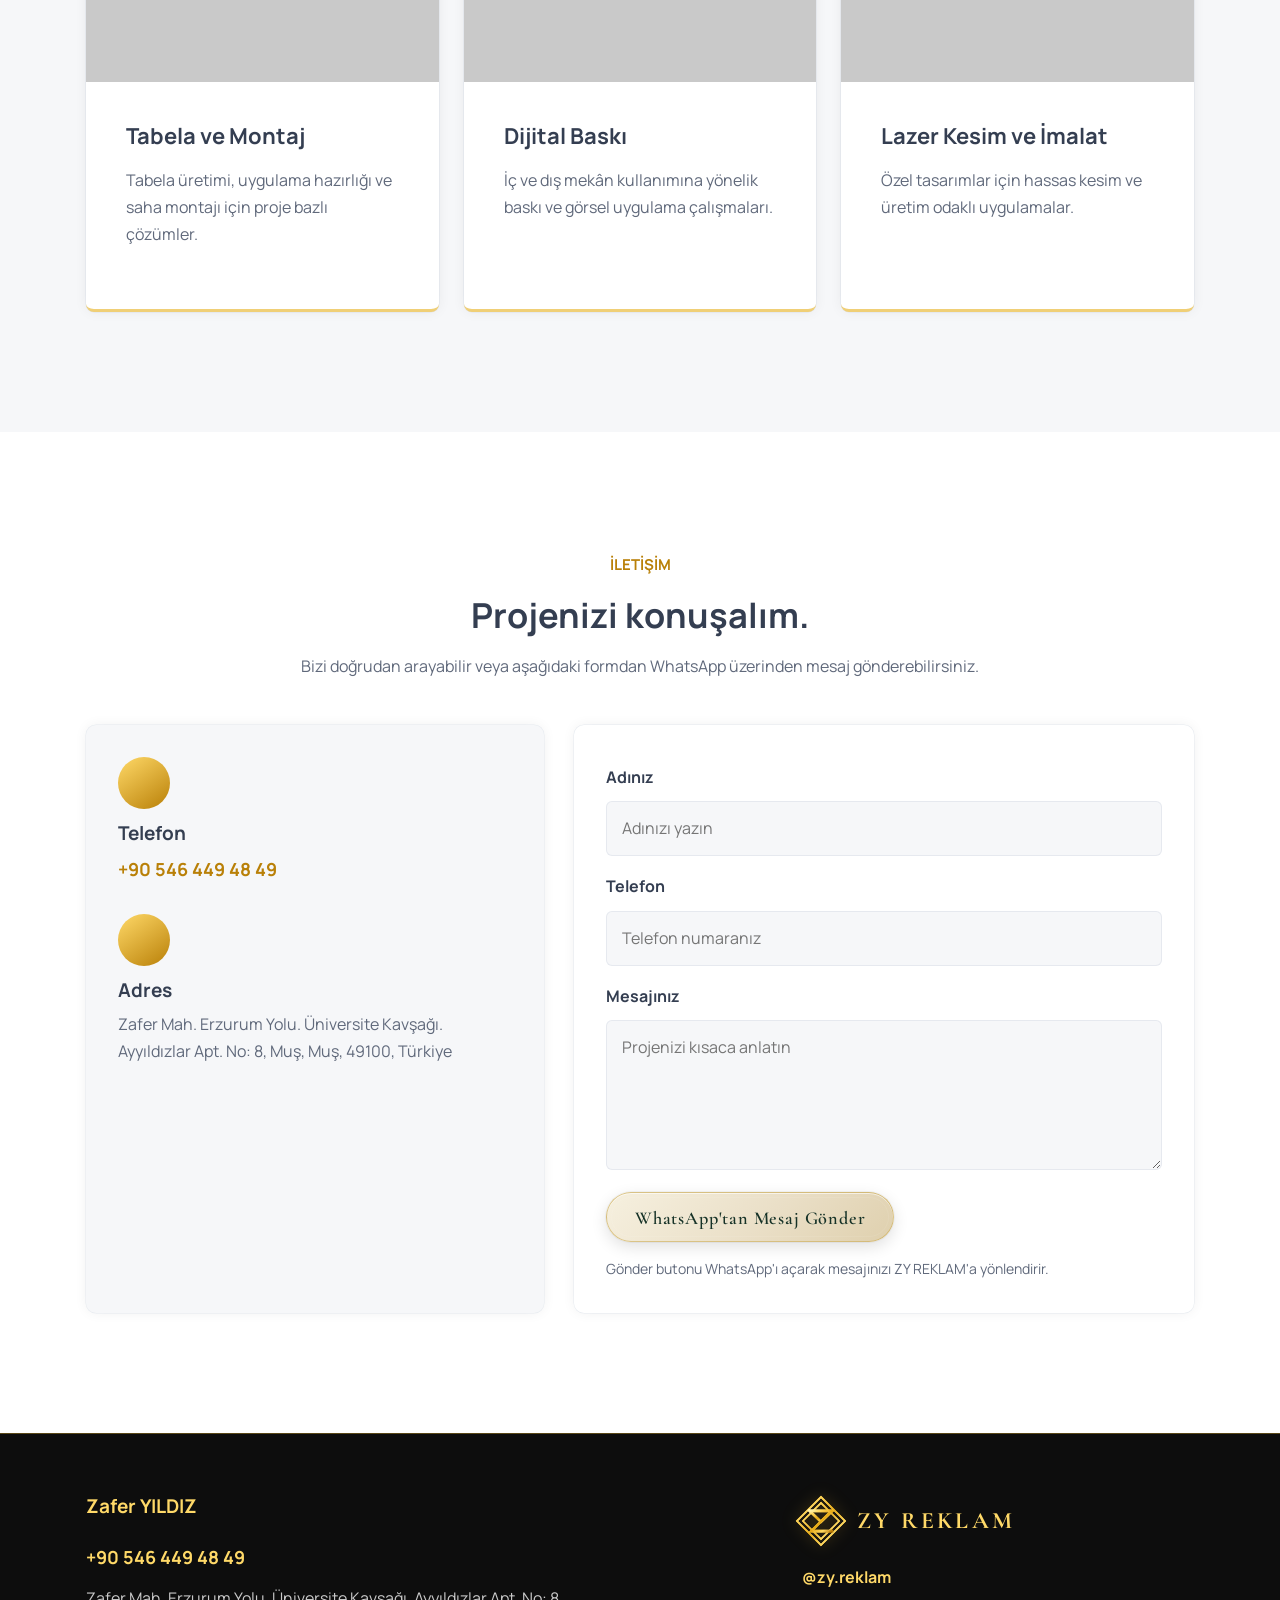
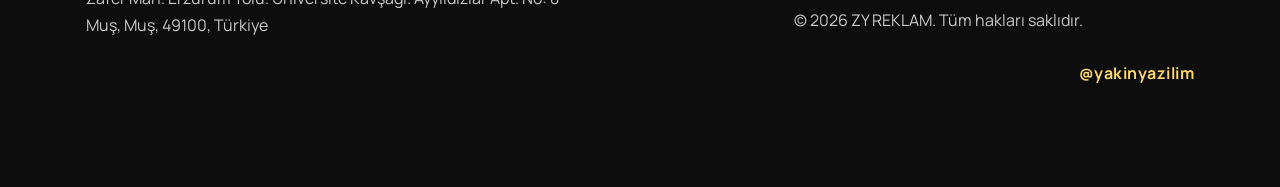
==== commit 11d06e1a: "Revert hero monogram experiment" ====
--- a/index.html
+++ b/index.html
@@ -17,7 +17,7 @@
 
   <link rel="preconnect" href="https://fonts.googleapis.com">
   <link rel="preconnect" href="https://fonts.gstatic.com" crossorigin>
-  <link href="https://fonts.googleapis.com/css2?family=Bodoni+Moda:opsz,wght@6..96,500;6..96,600&family=Cormorant+Garamond:wght@500;600;700&family=Great+Vibes&family=Manrope:wght@500;700&display=swap" rel="stylesheet">
+  <link href="https://fonts.googleapis.com/css2?family=Cormorant+Garamond:wght@500;600;700&family=Great+Vibes&family=Manrope:wght@500;700&display=swap" rel="stylesheet">
 
   <link rel="stylesheet" href="./assets/css/style.css">
 
@@ -92,29 +92,22 @@
           linear-gradient(135deg, #020a08 0%, #06251c 46%, #010705 100%);">
         <div class="container">
 
-          <div class="hero-content hero-content-luxury">
-            <div class="hero-copy">
-              <h1 class="h1 hero-title hero-title-signature">
-                <span>Projeye özel çözümleri</span>
-                <span>uzmanlıkla üretiyoruz.</span>
-              </h1>
-
-              <ul class="hero-services" aria-label="Hizmetlerimiz">
-                <li>İmalat</li>
-                <li>Tabela ve Montaj</li>
-                <li>Lazer Kesim</li>
-                <li>Dijital Baskı</li>
-              </ul>
-
-              <div class="btn-wrapper">
-                <a href="#projeler" class="btn btn-primary">Projeleri İncele</a>
-                <a href="#iletisim" class="btn btn-outline">İletişime Geç</a>
-              </div>
-            </div>
-
-            <div class="hero-monogram-wrap" aria-hidden="true">
-              <span class="hero-monogram hero-monogram-z">Z</span>
-              <span class="hero-monogram hero-monogram-y">Y</span>
+          <div class="hero-content">
+            <h1 class="h1 hero-title hero-title-signature">
+              <span>Projeye özel çözümleri</span>
+              <span>uzmanlıkla üretiyoruz.</span>
+            </h1>
+
+            <ul class="hero-services" aria-label="Hizmetlerimiz">
+              <li>İmalat</li>
+              <li>Tabela ve Montaj</li>
+              <li>Lazer Kesim</li>
+              <li>Dijital Baskı</li>
+            </ul>
+
+            <div class="btn-wrapper">
+              <a href="#projeler" class="btn btn-primary">Projeleri İncele</a>
+              <a href="#iletisim" class="btn btn-outline">İletişime Geç</a>
             </div>
           </div>
 
--- a/assets/css/style.css
+++ b/assets/css/style.css
@@ -1901,3 +1901,186 @@
   }
 }
 /* HEADER CONTACT TRUE CENTER END */
+
+
+/* ZY HERO MONOGRAM START */
+.hero-content.hero-content-luxury {
+  position: relative;
+  isolation: isolate;
+}
+
+.hero-copy {
+  position: relative;
+  z-index: 3;
+}
+
+/* Slogan becomes slightly smaller and shifts left to make room for the monogram */
+.hero-content-luxury .hero-title.hero-title-signature {
+  max-width: 8.2ch;
+  margin-inline: 0;
+  font-size: clamp(4.4rem, 4.9vw, 6.9rem);
+  line-height: .94;
+  text-align: left;
+}
+
+.hero-content-luxury .hero-services,
+.hero-content-luxury .btn-wrapper {
+  position: relative;
+  z-index: 3;
+}
+
+/* Large overlapping ZY inspired by the supplied luxury monogram reference */
+.hero-monogram-wrap {
+  position: absolute;
+  z-index: 1;
+  top: 45%;
+  right: -205px;
+  width: 330px;
+  height: 350px;
+  transform: translateY(-50%);
+  pointer-events: none;
+  user-select: none;
+}
+
+.hero-monogram {
+  position: absolute;
+  display: block;
+  font-family: 'Bodoni Moda', 'Cormorant Garamond', serif;
+  font-size: 25rem;
+  font-weight: 500;
+  line-height: .78;
+  letter-spacing: -.08em;
+  color: transparent;
+  -webkit-text-fill-color: transparent;
+  -webkit-background-clip: text;
+  background-clip: text;
+  background-image:
+    linear-gradient(
+      90deg,
+      #9b6c11 0%,
+      #f9dda0 10%,
+      #c7952e 23%,
+      #fff4c8 39%,
+      #b67c13 53%,
+      #f3cf78 70%,
+      #8d5b08 86%,
+      #f5d88c 100%
+    );
+  -webkit-text-stroke: 1px rgba(255, 218, 121, .76);
+  filter:
+    drop-shadow(0 0 5px rgba(255, 223, 137, .42))
+    drop-shadow(0 0 16px rgba(218, 165, 54, .19));
+  text-shadow:
+    0 0 5px rgba(255, 239, 184, .20),
+    0 0 18px rgba(210, 154, 38, .13);
+}
+
+.hero-monogram-z {
+  left: 0;
+  top: 52px;
+  transform: scaleX(.88);
+}
+
+.hero-monogram-y {
+  right: -2px;
+  top: 12px;
+  transform: scaleX(.88);
+}
+
+/* Light blooming through the middle of the ZY */
+.hero-monogram-wrap::before {
+  content: "";
+  position: absolute;
+  z-index: 0;
+  left: 50%;
+  top: 47%;
+  width: 220px;
+  height: 220px;
+  transform: translate(-50%, -50%);
+  border-radius: 50%;
+  background:
+    radial-gradient(circle,
+      rgba(255, 250, 219, .23) 0%,
+      rgba(244, 215, 139, .11) 25%,
+      rgba(141, 197, 169, .055) 47%,
+      transparent 70%);
+  filter: blur(10px);
+}
+
+/* Small jewel-like light flares around the monogram */
+.hero-monogram-wrap::after {
+  content: "";
+  position: absolute;
+  z-index: 2;
+  inset: 0;
+  background:
+    radial-gradient(circle at 18% 18%, rgba(255,248,208,.98) 0 1px, rgba(255,219,114,.62) 2px, transparent 6px),
+    radial-gradient(circle at 51% 9%, rgba(255,248,208,.98) 0 1px, rgba(255,219,114,.62) 2px, transparent 6px),
+    radial-gradient(circle at 82% 22%, rgba(255,248,208,.98) 0 1px, rgba(255,219,114,.62) 2px, transparent 6px),
+    radial-gradient(circle at 39% 78%, rgba(255,248,208,.90) 0 1px, rgba(255,219,114,.50) 2px, transparent 6px),
+    radial-gradient(circle at 78% 72%, rgba(255,248,208,.90) 0 1px, rgba(255,219,114,.50) 2px, transparent 6px);
+  filter: drop-shadow(0 0 7px rgba(255, 222, 124, .62));
+}
+
+/* Keep the slider above any decorative overflow */
+.hero-slider {
+  position: relative;
+  z-index: 2;
+}
+
+@media (min-width: 1200px) {
+  .hero .container {
+    grid-template-columns: 1.05fr .95fr;
+  }
+
+  .hero-content-luxury .hero-title.hero-title-signature {
+    max-width: 7.7ch;
+    font-size: clamp(4.4rem, 4.5vw, 6.4rem);
+  }
+
+  .hero-monogram-wrap {
+    right: -250px;
+    width: 370px;
+    height: 390px;
+  }
+
+  .hero-monogram {
+    font-size: 28rem;
+  }
+}
+
+@media (min-width: 992px) and (max-width: 1199px) {
+  .hero-content-luxury .hero-title.hero-title-signature {
+    max-width: 8.6ch;
+    font-size: clamp(4.2rem, 5.1vw, 5.9rem);
+  }
+
+  .hero-monogram-wrap {
+    right: -175px;
+    width: 285px;
+    height: 310px;
+  }
+
+  .hero-monogram {
+    font-size: 21rem;
+  }
+}
+
+/* On mobile/tablet the decorative letters are hidden to keep the layout readable */
+@media (max-width: 991px) {
+  .hero-content.hero-content-luxury {
+    max-width: 100%;
+  }
+
+  .hero-content-luxury .hero-title.hero-title-signature {
+    max-width: 10ch;
+    margin-inline: auto;
+    text-align: center;
+    font-size: clamp(4rem, 12vw, 6rem);
+  }
+
+  .hero-monogram-wrap {
+    display: none;
+  }
+}
+/* ZY HERO MONOGRAM END */
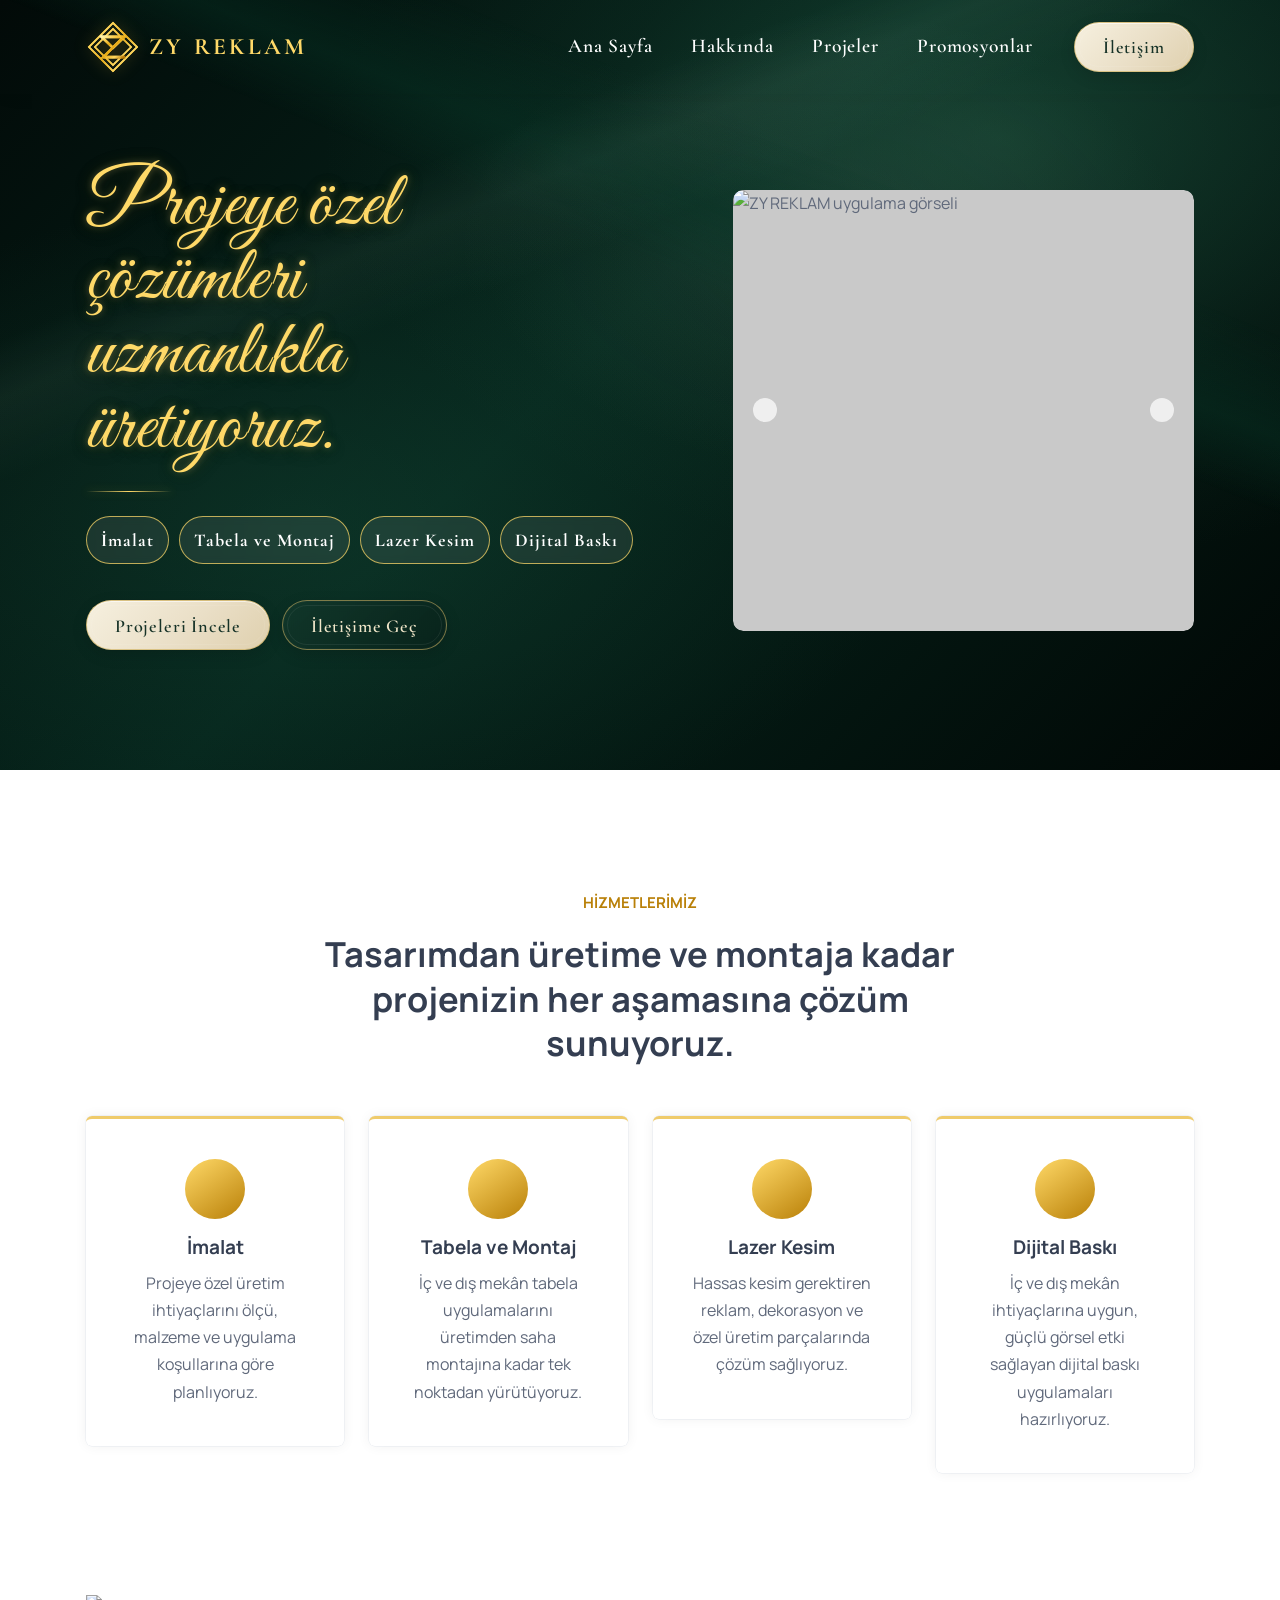
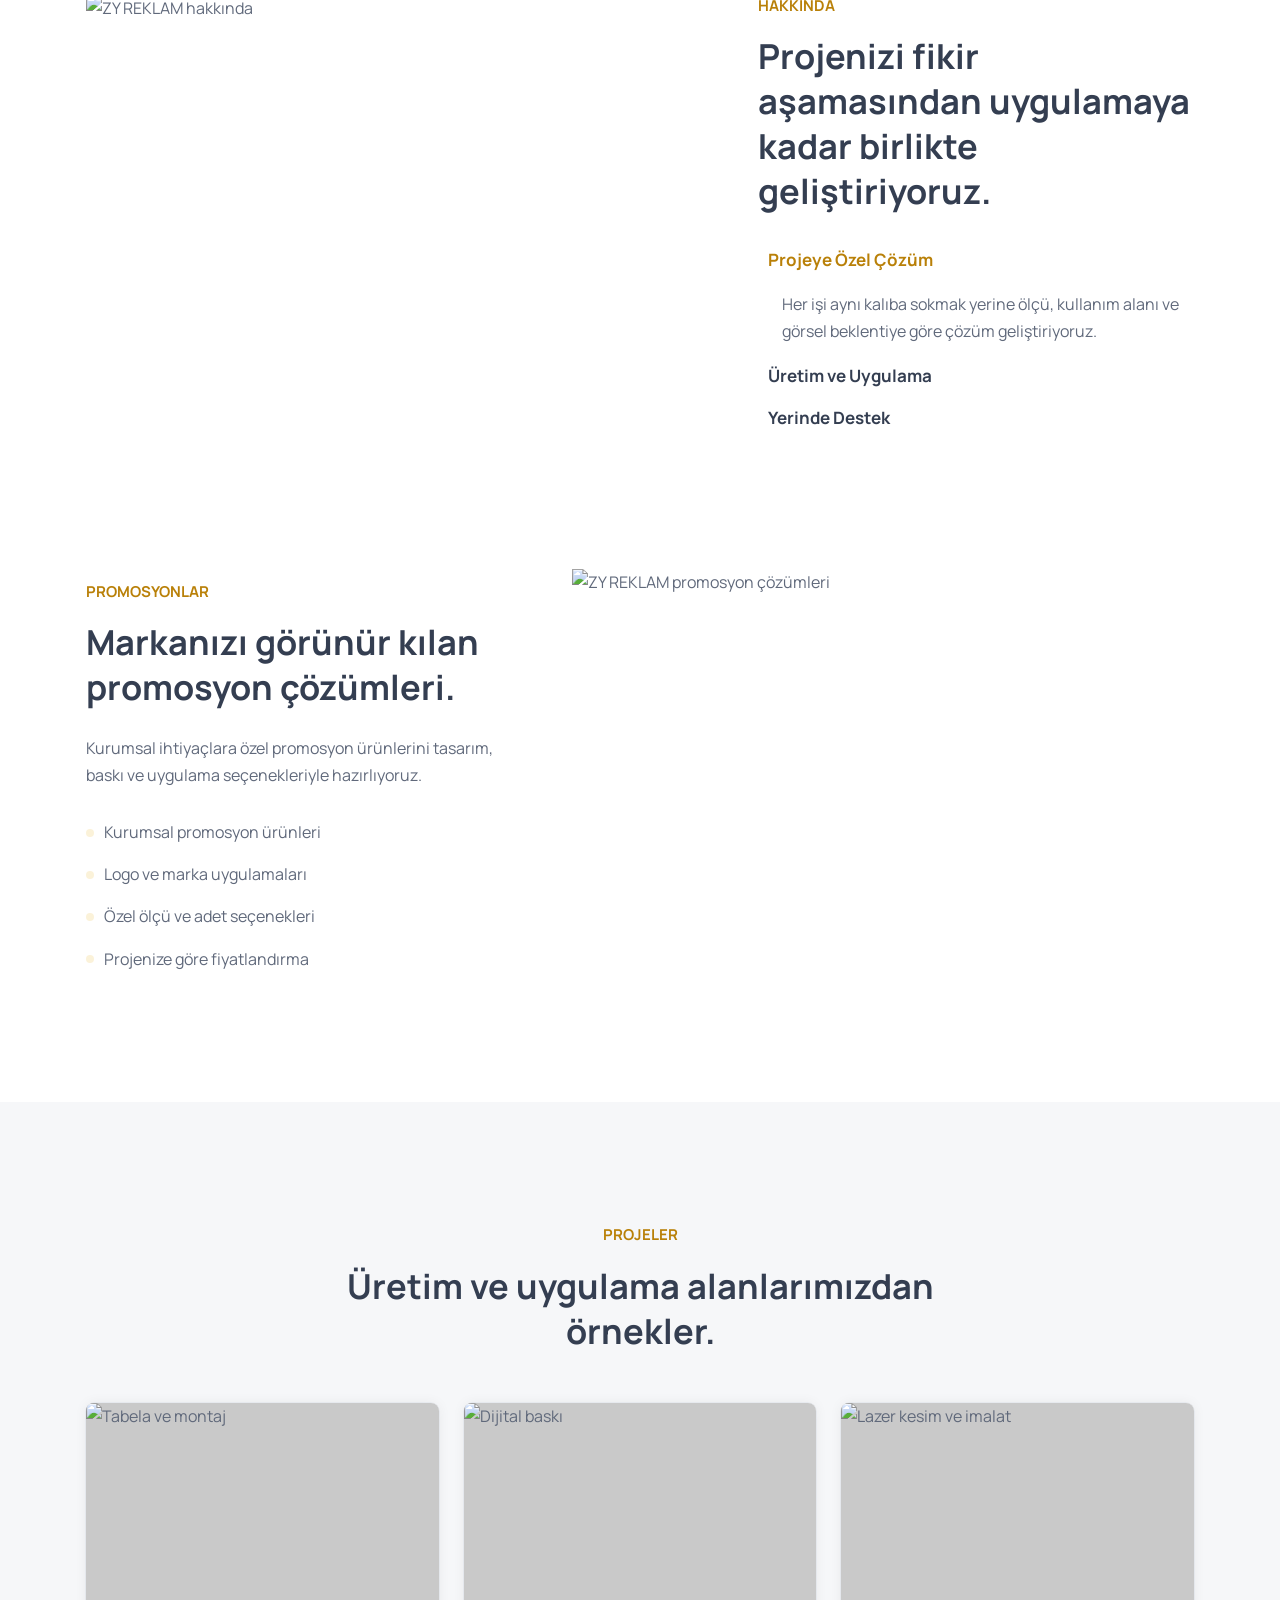
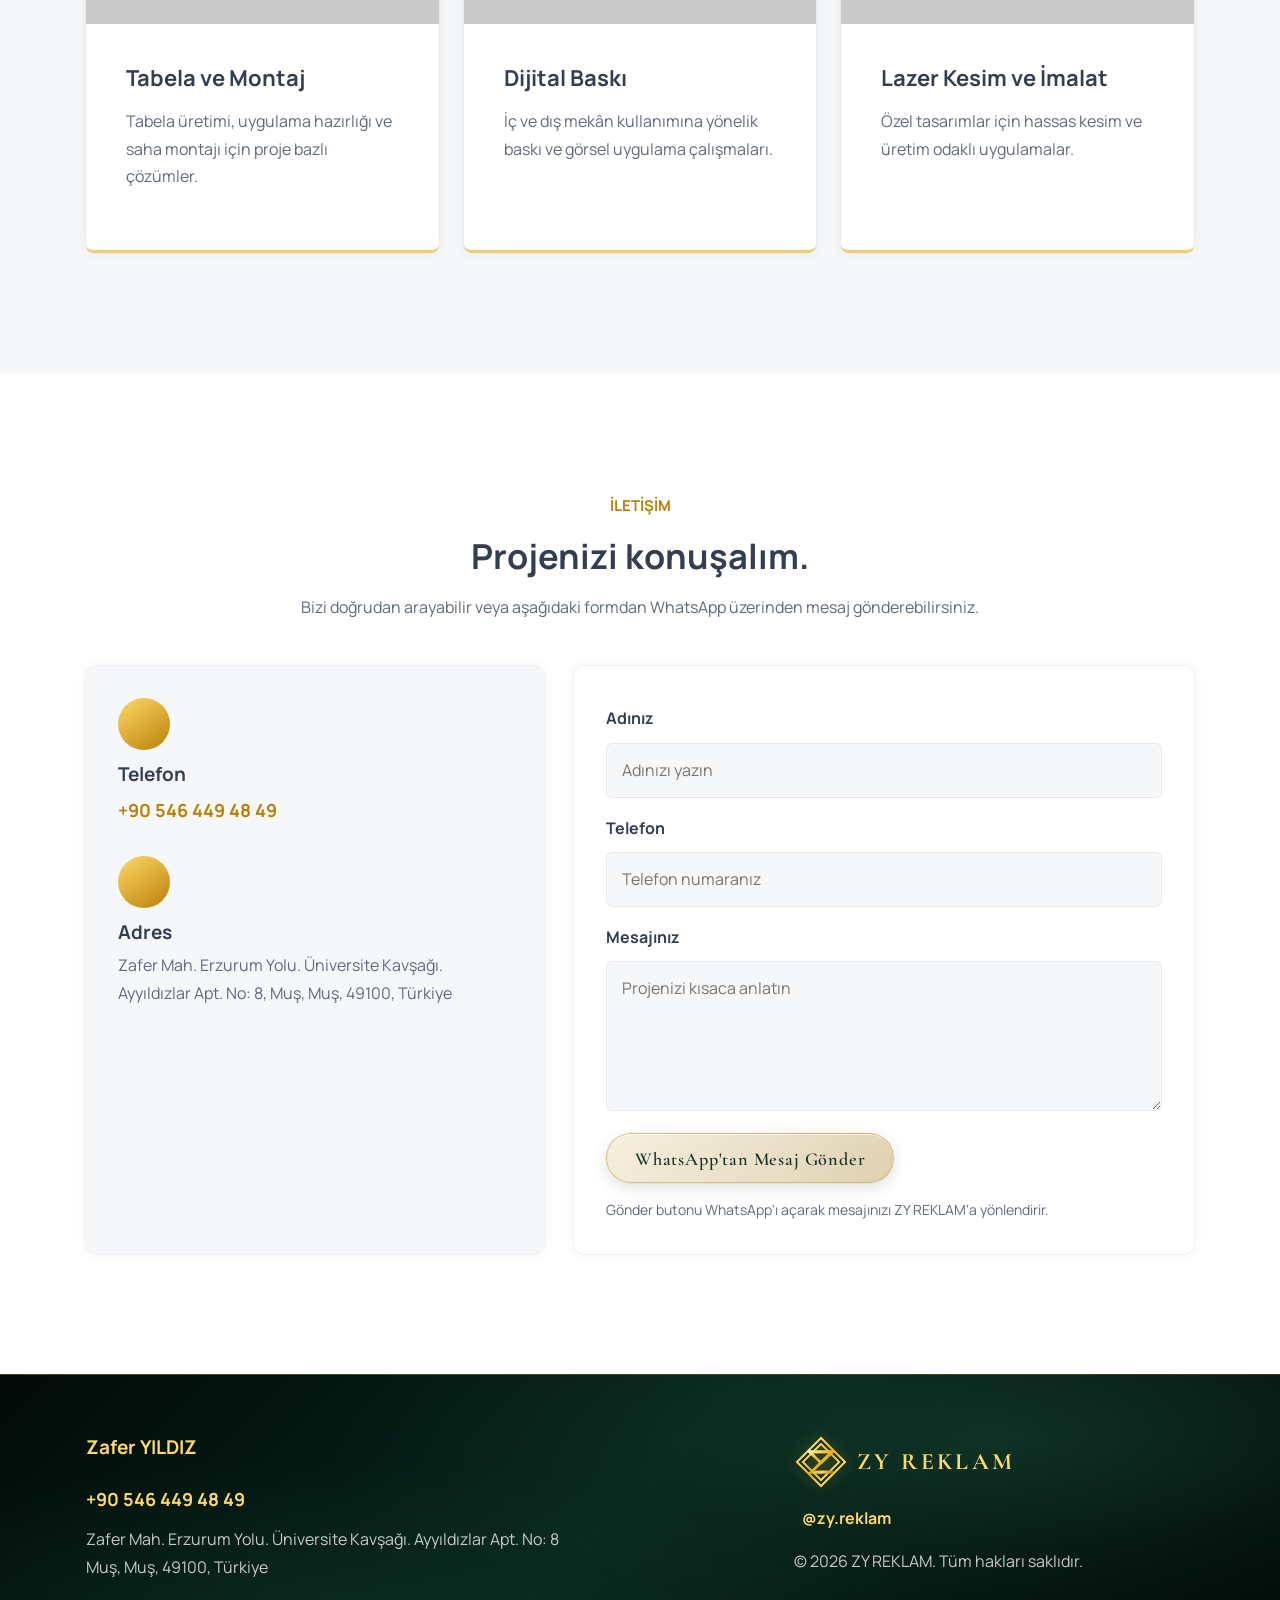
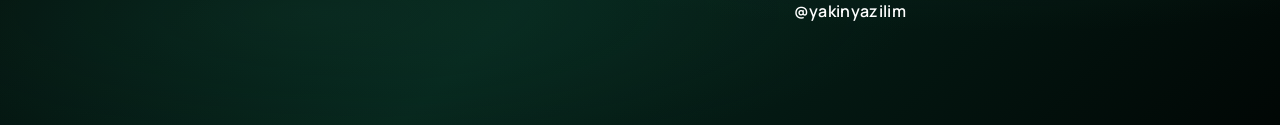
==== commit 566fc22a: "Add production SEO metadata and crawler files" ====
--- a/index.html
+++ b/index.html
@@ -10,6 +10,27 @@
   <meta name="title" content="ZY REKLAM">
   <meta name="description" content="ZY REKLAM - İmalat, tabela ve montaj, lazer kesim ve dijital baskı çözümleri.">
   <meta name="theme-color" content="#050505">
+
+  <link rel="canonical" href="https://zyreklamdijital.com.tr/">
+
+  <meta property="og:type" content="website">
+  <meta property="og:locale" content="tr_TR">
+  <meta property="og:site_name" content="ZY REKLAM">
+  <meta property="og:title" content="ZY REKLAM | Muş">
+  <meta property="og:description" content="ZY REKLAM - İmalat, tabela ve montaj, lazer kesim ve dijital baskı çözümleri.">
+  <meta property="og:url" content="https://zyreklamdijital.com.tr/">
+  <meta property="og:image" content="https://zyreklamdijital.com.tr/assets/images/zy-reklam-social.png">
+  <meta property="og:image:secure_url" content="https://zyreklamdijital.com.tr/assets/images/zy-reklam-social.png">
+  <meta property="og:image:type" content="image/png">
+  <meta property="og:image:width" content="1200">
+  <meta property="og:image:height" content="630">
+  <meta property="og:image:alt" content="Zümrüt yeşili zemin üzerinde altın renkli ZY REKLAM logosu ve Muş yazısı">
+
+  <meta name="twitter:card" content="summary_large_image">
+  <meta name="twitter:title" content="ZY REKLAM | Muş">
+  <meta name="twitter:description" content="ZY REKLAM - İmalat, tabela ve montaj, lazer kesim ve dijital baskı çözümleri.">
+  <meta name="twitter:image" content="https://zyreklamdijital.com.tr/assets/images/zy-reklam-social.png">
+  <meta name="twitter:image:alt" content="Zümrüt yeşili zemin üzerinde altın renkli ZY REKLAM logosu ve Muş yazısı">
 
   <link rel="icon" href="./assets/images/zy-reklam-favicon.svg" type="image/svg+xml">
   <link rel="shortcut icon" href="./assets/images/zy-reklam-favicon.svg" type="image/svg+xml">
--- a/assets/css/style.css
+++ b/assets/css/style.css
@@ -1903,184 +1903,27 @@
 /* HEADER CONTACT TRUE CENTER END */
 
 
-/* ZY HERO MONOGRAM START */
-.hero-content.hero-content-luxury {
-  position: relative;
-  isolation: isolate;
-}
-
-.hero-copy {
-  position: relative;
-  z-index: 3;
-}
-
-/* Slogan becomes slightly smaller and shifts left to make room for the monogram */
-.hero-content-luxury .hero-title.hero-title-signature {
-  max-width: 8.2ch;
-  margin-inline: 0;
-  font-size: clamp(4.4rem, 4.9vw, 6.9rem);
-  line-height: .94;
+/* ZY FOOTER EMERALD ALIGN START */
+.footer {
+  background:
+    radial-gradient(ellipse at 78% 18%, rgba(42, 104, 78, 0.30) 0%, rgba(42, 104, 78, 0.08) 28%, transparent 48%),
+    radial-gradient(ellipse at 24% 68%, rgba(23, 79, 59, 0.24) 0%, transparent 44%),
+    linear-gradient(135deg, #020a08 0%, #06251c 46%, #010705 100%);
+  border-top: 1px solid rgba(233, 181, 45, .28);
+}
+
+.footer-right {
+  width: auto;
+  align-items: flex-start;
+}
+
+.footer-signature {
+  align-self: flex-start;
+  margin-top: 6px;
+  padding-top: 0;
   text-align: left;
-}
-
-.hero-content-luxury .hero-services,
-.hero-content-luxury .btn-wrapper {
-  position: relative;
-  z-index: 3;
-}
-
-/* Large overlapping ZY inspired by the supplied luxury monogram reference */
-.hero-monogram-wrap {
-  position: absolute;
-  z-index: 1;
-  top: 45%;
-  right: -205px;
-  width: 330px;
-  height: 350px;
-  transform: translateY(-50%);
-  pointer-events: none;
-  user-select: none;
-}
-
-.hero-monogram {
-  position: absolute;
-  display: block;
-  font-family: 'Bodoni Moda', 'Cormorant Garamond', serif;
-  font-size: 25rem;
-  font-weight: 500;
-  line-height: .78;
-  letter-spacing: -.08em;
-  color: transparent;
-  -webkit-text-fill-color: transparent;
-  -webkit-background-clip: text;
-  background-clip: text;
-  background-image:
-    linear-gradient(
-      90deg,
-      #9b6c11 0%,
-      #f9dda0 10%,
-      #c7952e 23%,
-      #fff4c8 39%,
-      #b67c13 53%,
-      #f3cf78 70%,
-      #8d5b08 86%,
-      #f5d88c 100%
-    );
-  -webkit-text-stroke: 1px rgba(255, 218, 121, .76);
-  filter:
-    drop-shadow(0 0 5px rgba(255, 223, 137, .42))
-    drop-shadow(0 0 16px rgba(218, 165, 54, .19));
-  text-shadow:
-    0 0 5px rgba(255, 239, 184, .20),
-    0 0 18px rgba(210, 154, 38, .13);
-}
-
-.hero-monogram-z {
-  left: 0;
-  top: 52px;
-  transform: scaleX(.88);
-}
-
-.hero-monogram-y {
-  right: -2px;
-  top: 12px;
-  transform: scaleX(.88);
-}
-
-/* Light blooming through the middle of the ZY */
-.hero-monogram-wrap::before {
-  content: "";
-  position: absolute;
-  z-index: 0;
-  left: 50%;
-  top: 47%;
-  width: 220px;
-  height: 220px;
-  transform: translate(-50%, -50%);
-  border-radius: 50%;
-  background:
-    radial-gradient(circle,
-      rgba(255, 250, 219, .23) 0%,
-      rgba(244, 215, 139, .11) 25%,
-      rgba(141, 197, 169, .055) 47%,
-      transparent 70%);
-  filter: blur(10px);
-}
-
-/* Small jewel-like light flares around the monogram */
-.hero-monogram-wrap::after {
-  content: "";
-  position: absolute;
-  z-index: 2;
-  inset: 0;
-  background:
-    radial-gradient(circle at 18% 18%, rgba(255,248,208,.98) 0 1px, rgba(255,219,114,.62) 2px, transparent 6px),
-    radial-gradient(circle at 51% 9%, rgba(255,248,208,.98) 0 1px, rgba(255,219,114,.62) 2px, transparent 6px),
-    radial-gradient(circle at 82% 22%, rgba(255,248,208,.98) 0 1px, rgba(255,219,114,.62) 2px, transparent 6px),
-    radial-gradient(circle at 39% 78%, rgba(255,248,208,.90) 0 1px, rgba(255,219,114,.50) 2px, transparent 6px),
-    radial-gradient(circle at 78% 72%, rgba(255,248,208,.90) 0 1px, rgba(255,219,114,.50) 2px, transparent 6px);
-  filter: drop-shadow(0 0 7px rgba(255, 222, 124, .62));
-}
-
-/* Keep the slider above any decorative overflow */
-.hero-slider {
-  position: relative;
-  z-index: 2;
-}
-
-@media (min-width: 1200px) {
-  .hero .container {
-    grid-template-columns: 1.05fr .95fr;
-  }
-
-  .hero-content-luxury .hero-title.hero-title-signature {
-    max-width: 7.7ch;
-    font-size: clamp(4.4rem, 4.5vw, 6.4rem);
-  }
-
-  .hero-monogram-wrap {
-    right: -250px;
-    width: 370px;
-    height: 390px;
-  }
-
-  .hero-monogram {
-    font-size: 28rem;
-  }
-}
-
-@media (min-width: 992px) and (max-width: 1199px) {
-  .hero-content-luxury .hero-title.hero-title-signature {
-    max-width: 8.6ch;
-    font-size: clamp(4.2rem, 5.1vw, 5.9rem);
-  }
-
-  .hero-monogram-wrap {
-    right: -175px;
-    width: 285px;
-    height: 310px;
-  }
-
-  .hero-monogram {
-    font-size: 21rem;
-  }
-}
-
-/* On mobile/tablet the decorative letters are hidden to keep the layout readable */
-@media (max-width: 991px) {
-  .hero-content.hero-content-luxury {
-    max-width: 100%;
-  }
-
-  .hero-content-luxury .hero-title.hero-title-signature {
-    max-width: 10ch;
-    margin-inline: auto;
-    text-align: center;
-    font-size: clamp(4rem, 12vw, 6rem);
-  }
-
-  .hero-monogram-wrap {
-    display: none;
-  }
-}
-/* ZY HERO MONOGRAM END */
+  color: var(--white);
+  font-weight: 600;
+  letter-spacing: .35px;
+}
+/* ZY FOOTER EMERALD ALIGN END */
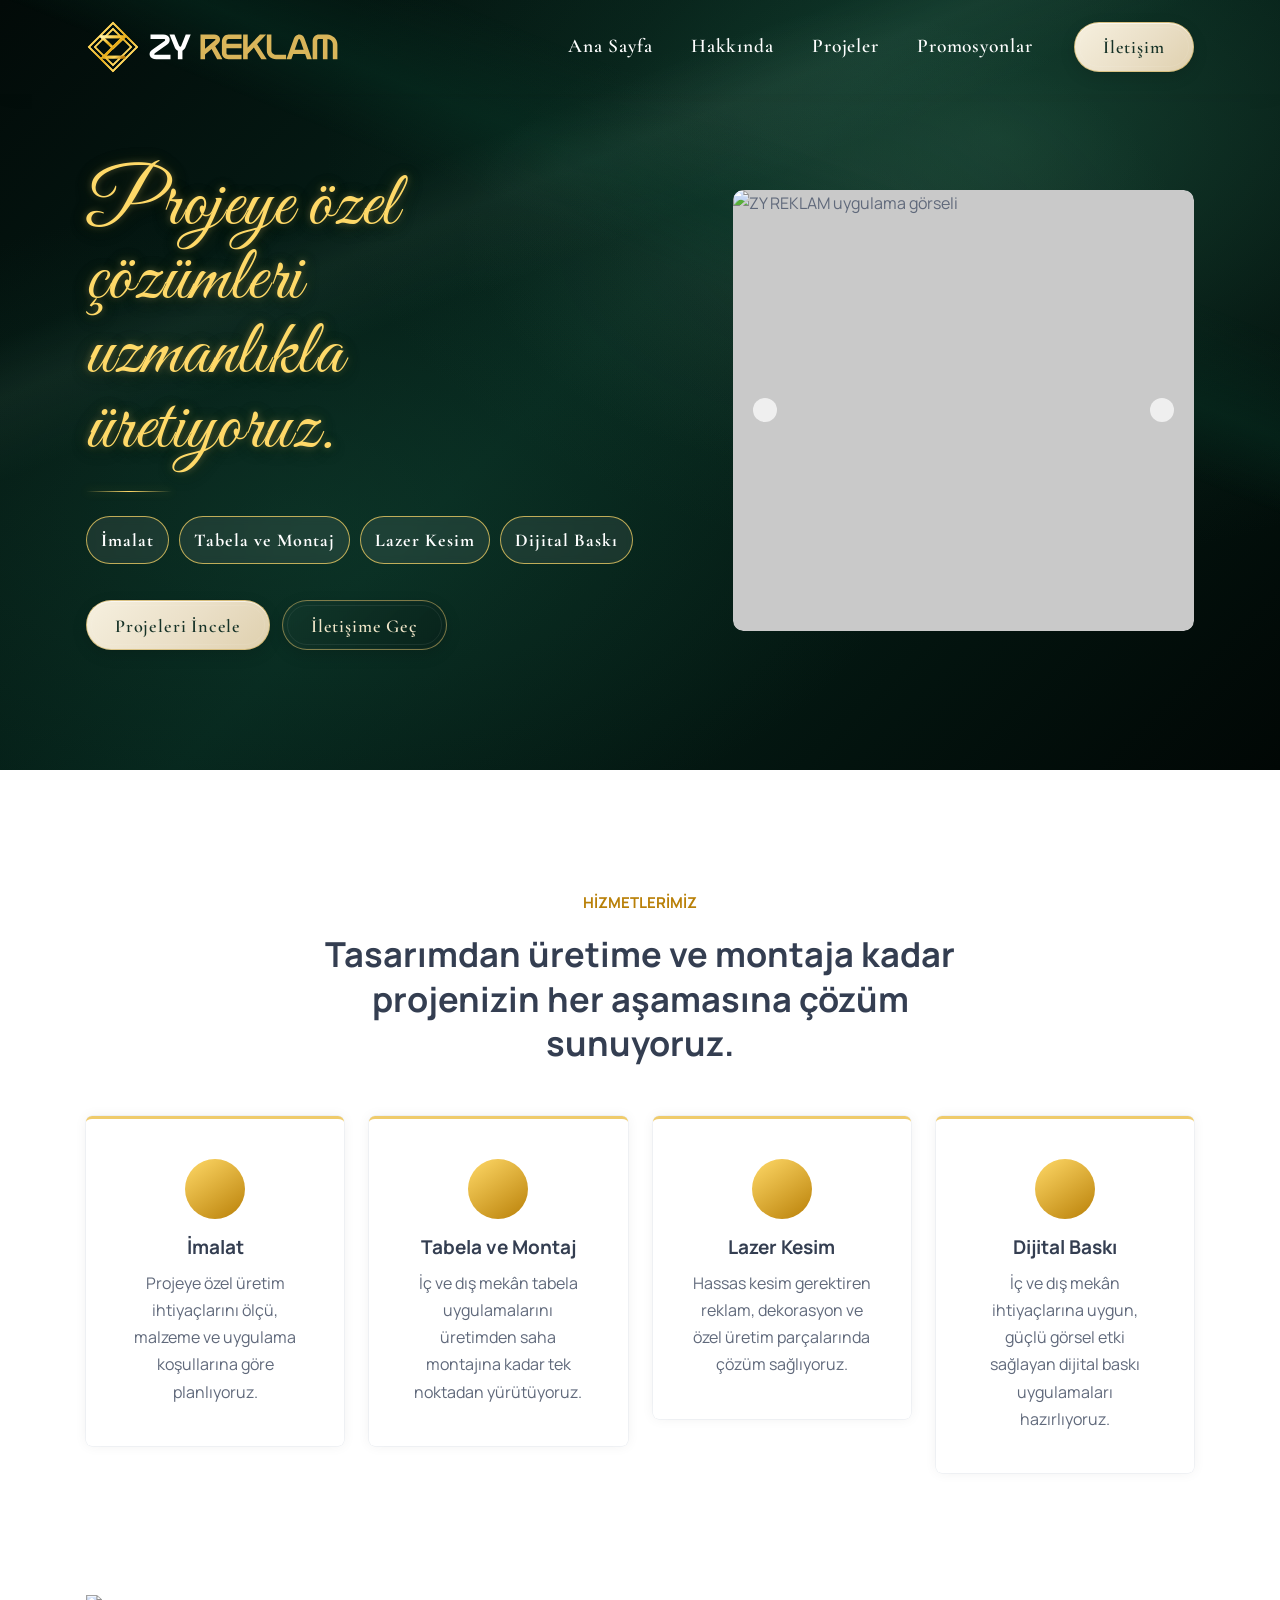
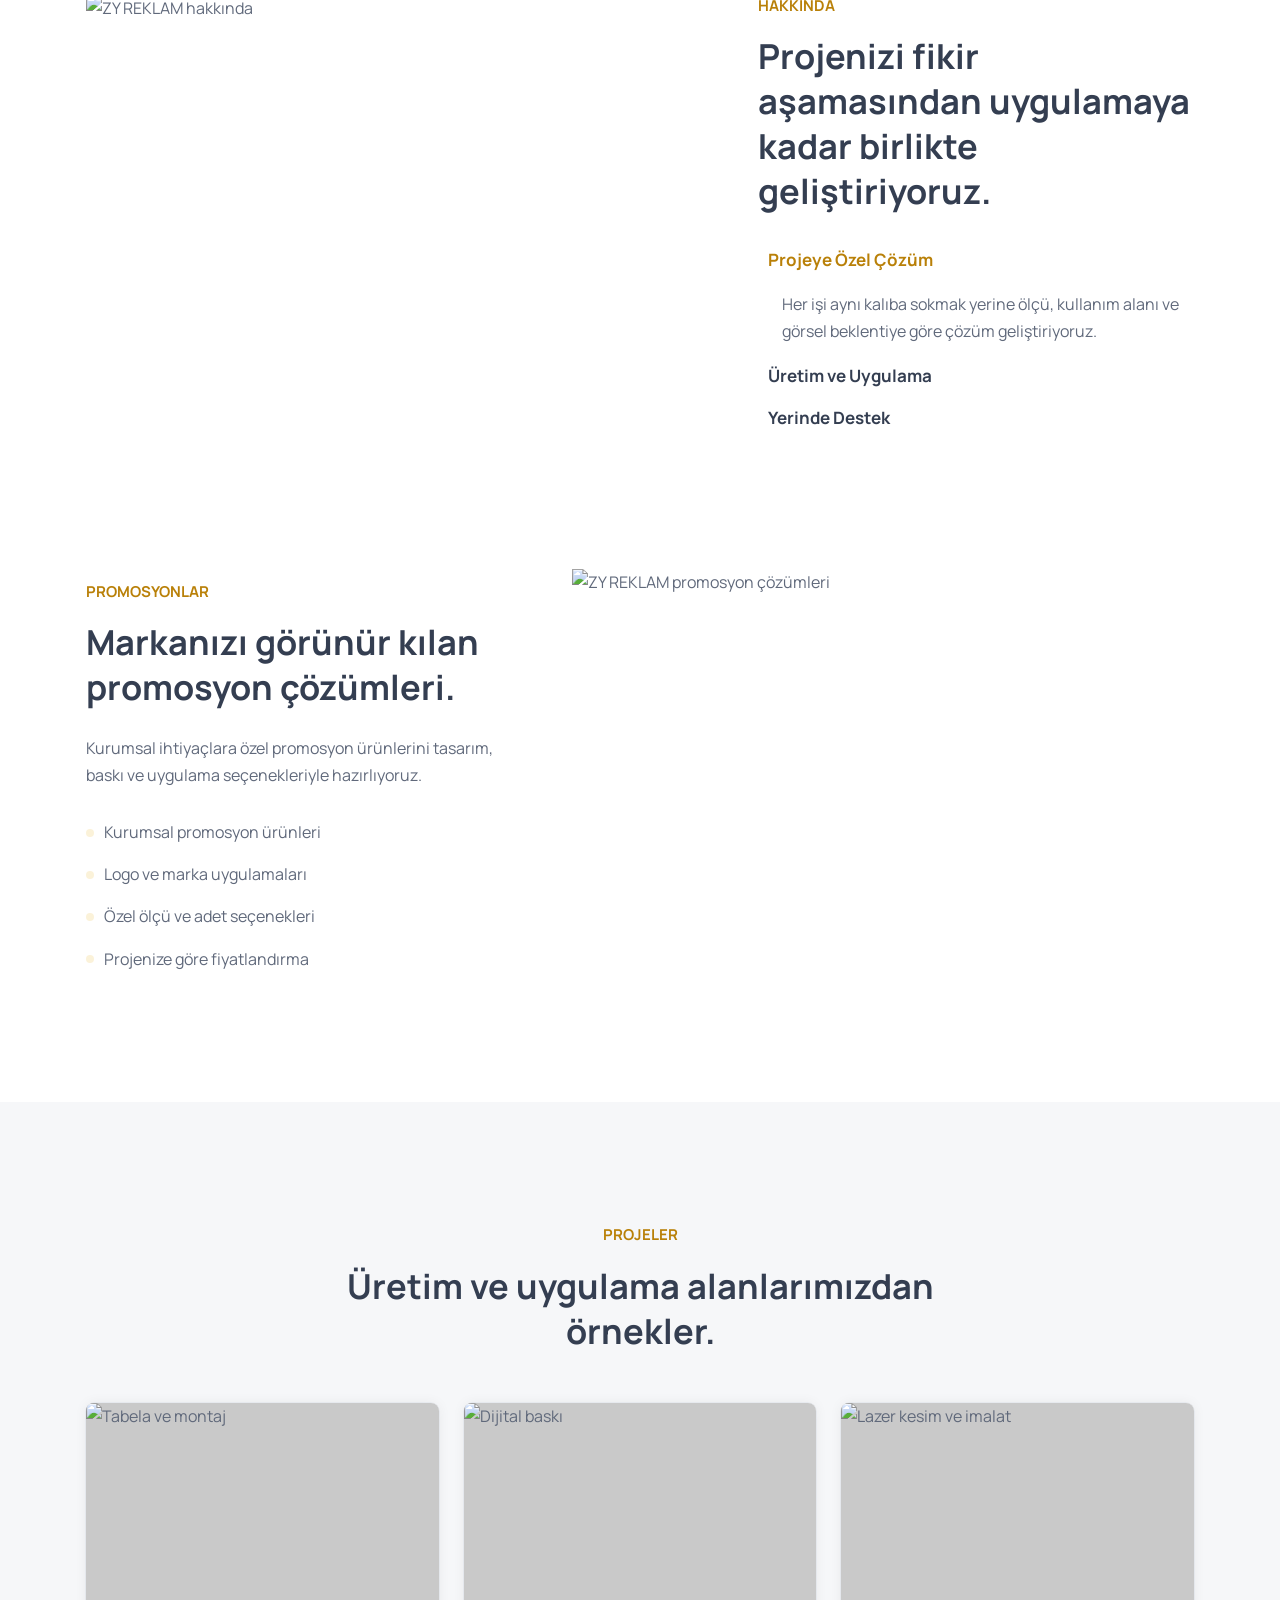
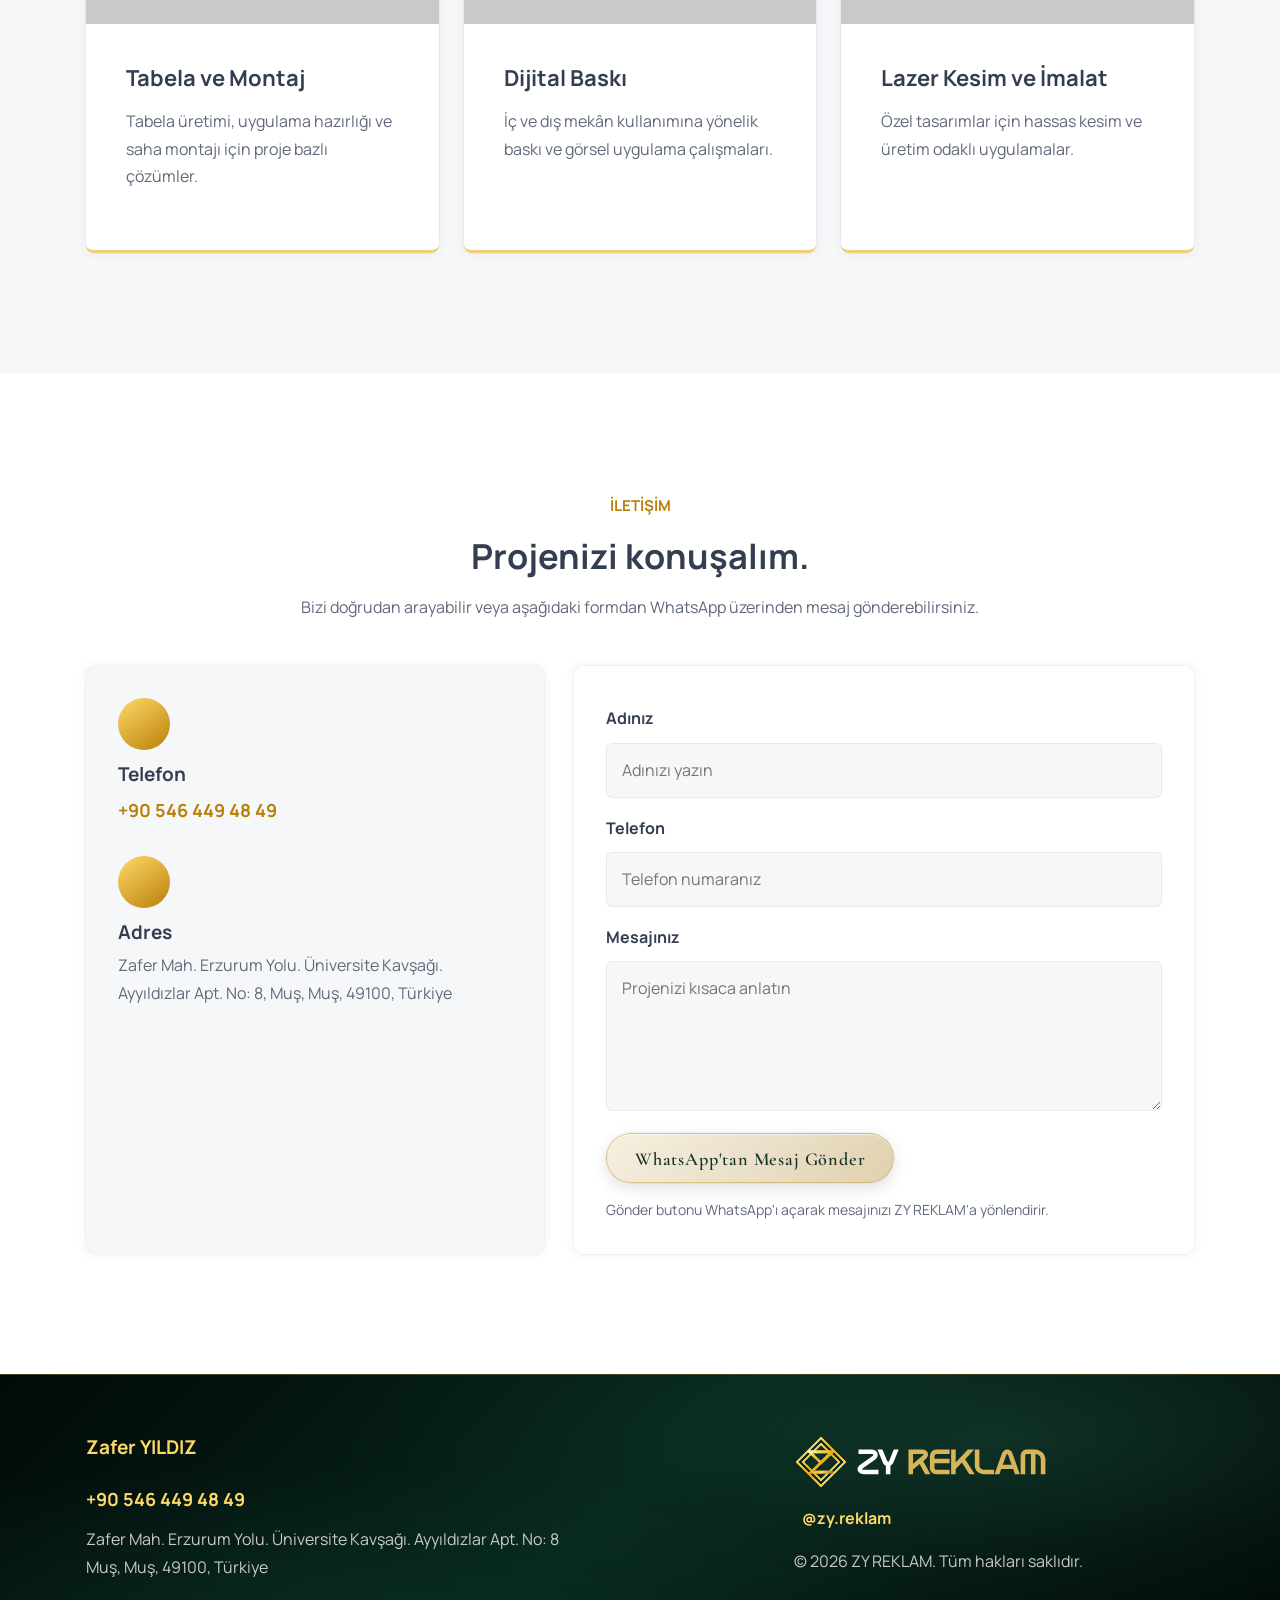
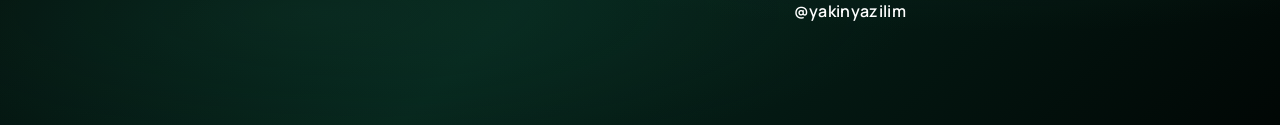
==== commit 489a0028: "Use original PDF logo and outlined brand lettering" ====
--- a/index.html
+++ b/index.html
@@ -7,7 +7,7 @@
   <meta name="viewport" content="width=device-width, initial-scale=1.0">
 
   <title>ZY REKLAM | Muş</title>
-  <meta name="title" content="ZY REKLAM">
+  <meta name="title" content="ZY REKLAM | Muş">
   <meta name="description" content="ZY REKLAM - İmalat, tabela ve montaj, lazer kesim ve dijital baskı çözümleri.">
   <meta name="theme-color" content="#050505">
 
@@ -24,17 +24,17 @@
   <meta property="og:image:type" content="image/png">
   <meta property="og:image:width" content="1200">
   <meta property="og:image:height" content="630">
-  <meta property="og:image:alt" content="Zümrüt yeşili zemin üzerinde altın renkli ZY REKLAM logosu ve Muş yazısı">
+  <meta property="og:image:alt" content="Zümrüt yeşili zemin üzerinde özgün beyaz ve altın tonlu ZY REKLAM logosu">
 
   <meta name="twitter:card" content="summary_large_image">
   <meta name="twitter:title" content="ZY REKLAM | Muş">
   <meta name="twitter:description" content="ZY REKLAM - İmalat, tabela ve montaj, lazer kesim ve dijital baskı çözümleri.">
   <meta name="twitter:image" content="https://zyreklamdijital.com.tr/assets/images/zy-reklam-social.png">
-  <meta name="twitter:image:alt" content="Zümrüt yeşili zemin üzerinde altın renkli ZY REKLAM logosu ve Muş yazısı">
+  <meta name="twitter:image:alt" content="Zümrüt yeşili zemin üzerinde özgün beyaz ve altın tonlu ZY REKLAM logosu">
 
   <link rel="icon" href="./assets/images/zy-reklam-favicon.svg" type="image/svg+xml">
   <link rel="shortcut icon" href="./assets/images/zy-reklam-favicon.svg" type="image/svg+xml">
-  <link rel="apple-touch-icon" href="./assets/images/zy-reklam-logo.svg">
+  <link rel="apple-touch-icon" href="./assets/images/zy-reklam-apple-touch-icon.png">
 
   <link rel="preconnect" href="https://fonts.googleapis.com">
   <link rel="preconnect" href="https://fonts.gstatic.com" crossorigin>
@@ -55,7 +55,7 @@
 
       <a href="#anasayfa" class="brand-logo" aria-label="ZY REKLAM ana sayfa">
         <img src="./assets/images/zy-reklam-logo.svg" width="54" height="54" alt="ZY REKLAM logo" class="brand-logo-img">
-        <span class="brand-word">ZY REKLAM</span>
+        <img src="./assets/images/zy-reklam-wordmark.svg" width="189" height="26" alt="ZY REKLAM" class="brand-wordmark">
       </a>
 
       <nav class="navbar" data-navbar>
@@ -63,7 +63,7 @@
         <div class="navbar-top">
           <a href="#anasayfa" class="brand-logo brand-logo-mobile" aria-label="ZY REKLAM ana sayfa">
             <img src="./assets/images/zy-reklam-logo.svg" width="54" height="54" alt="ZY REKLAM logo" class="brand-logo-img">
-        <span class="brand-word">ZY REKLAM</span>
+        <img src="./assets/images/zy-reklam-wordmark.svg" width="189" height="26" alt="ZY REKLAM" class="brand-wordmark">
           </a>
 
           <button class="nav-close-btn" aria-label="Menüyü kapat" data-nav-toggler>
@@ -447,7 +447,7 @@
       <div class="footer-right">
         <a href="#anasayfa" class="brand-logo footer-brand-logo" aria-label="ZY REKLAM ana sayfa">
           <img src="./assets/images/zy-reklam-logo.svg" width="54" height="54" alt="ZY REKLAM logo" class="brand-logo-img">
-        <span class="brand-word">ZY REKLAM</span>
+        <img src="./assets/images/zy-reklam-wordmark.svg" width="189" height="26" alt="ZY REKLAM" class="brand-wordmark">
         </a>
 
         <a href="https://www.instagram.com/zy.reklam/" target="_blank" rel="noopener" class="footer-instagram">
--- a/assets/css/style.css
+++ b/assets/css/style.css
@@ -1927,3 +1927,26 @@
   letter-spacing: .35px;
 }
 /* ZY FOOTER EMERALD ALIGN END */
+
+/* Original PDF branding: outlined lettering preserves the exact logo typeface. */
+.brand-logo-img {
+  filter: none;
+}
+
+.brand-wordmark {
+  width: 189px;
+  height: auto;
+  display: block;
+  flex: 0 0 auto;
+}
+
+/* Keep the original white logo readable on the white sticky header. */
+.header.active > .container > .brand-logo {
+  background: #04130f;
+  box-shadow: 0 0 0 6px #04130f;
+  border-radius: 2px;
+}
+
+@media (max-width: 767px) {
+  .brand-wordmark { width: 151px; }
+}
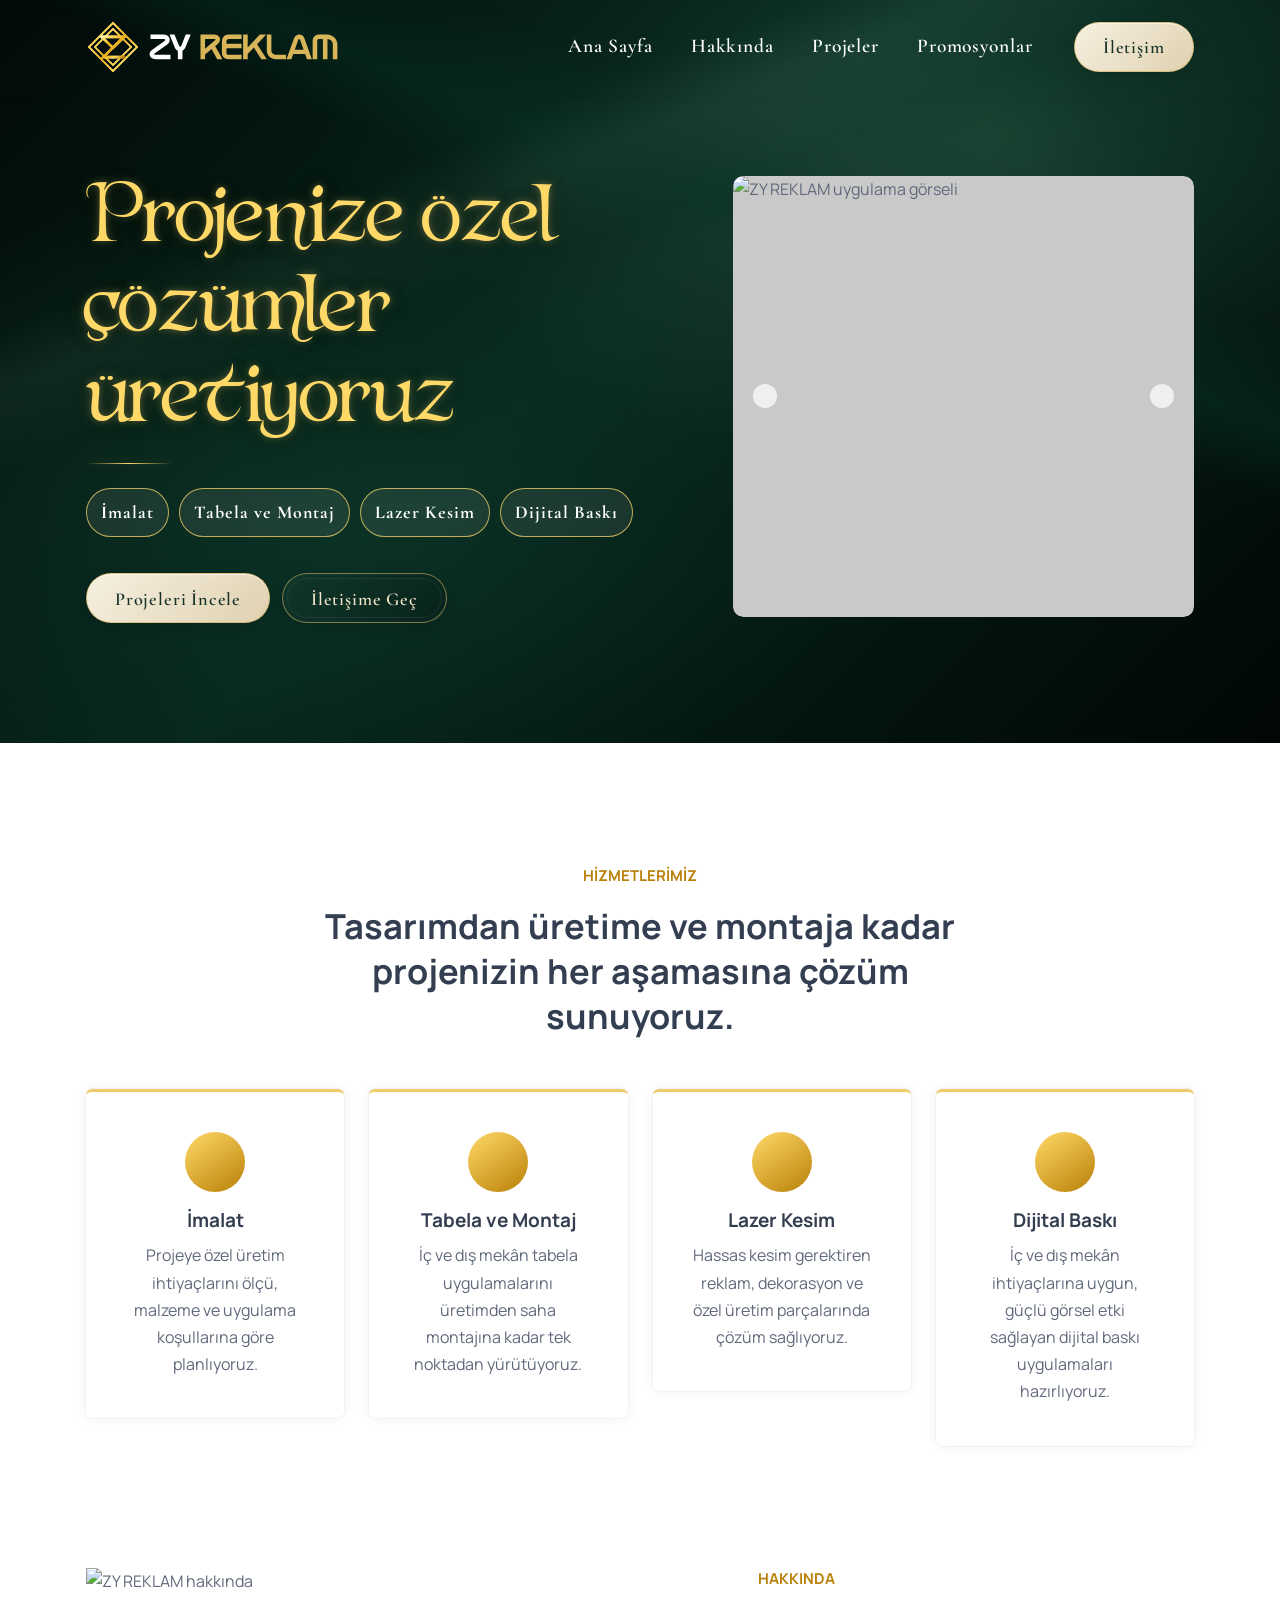
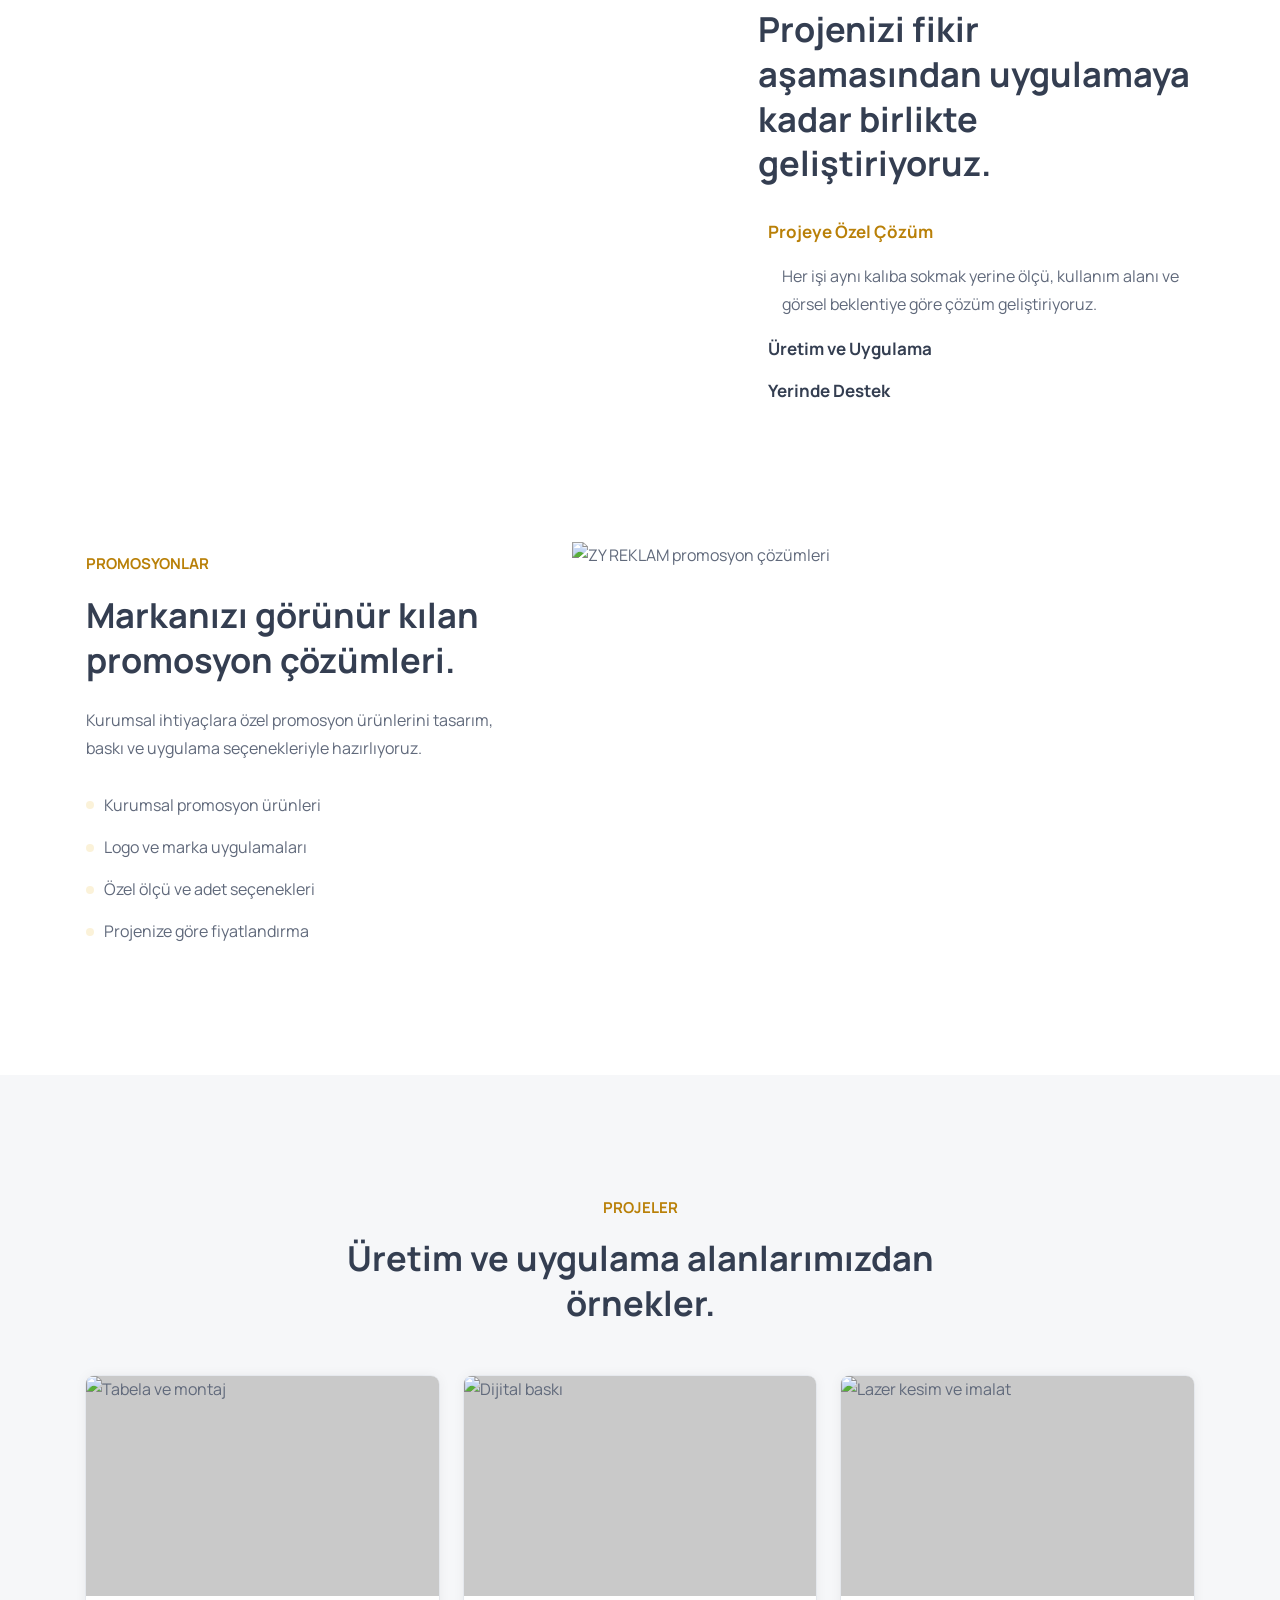
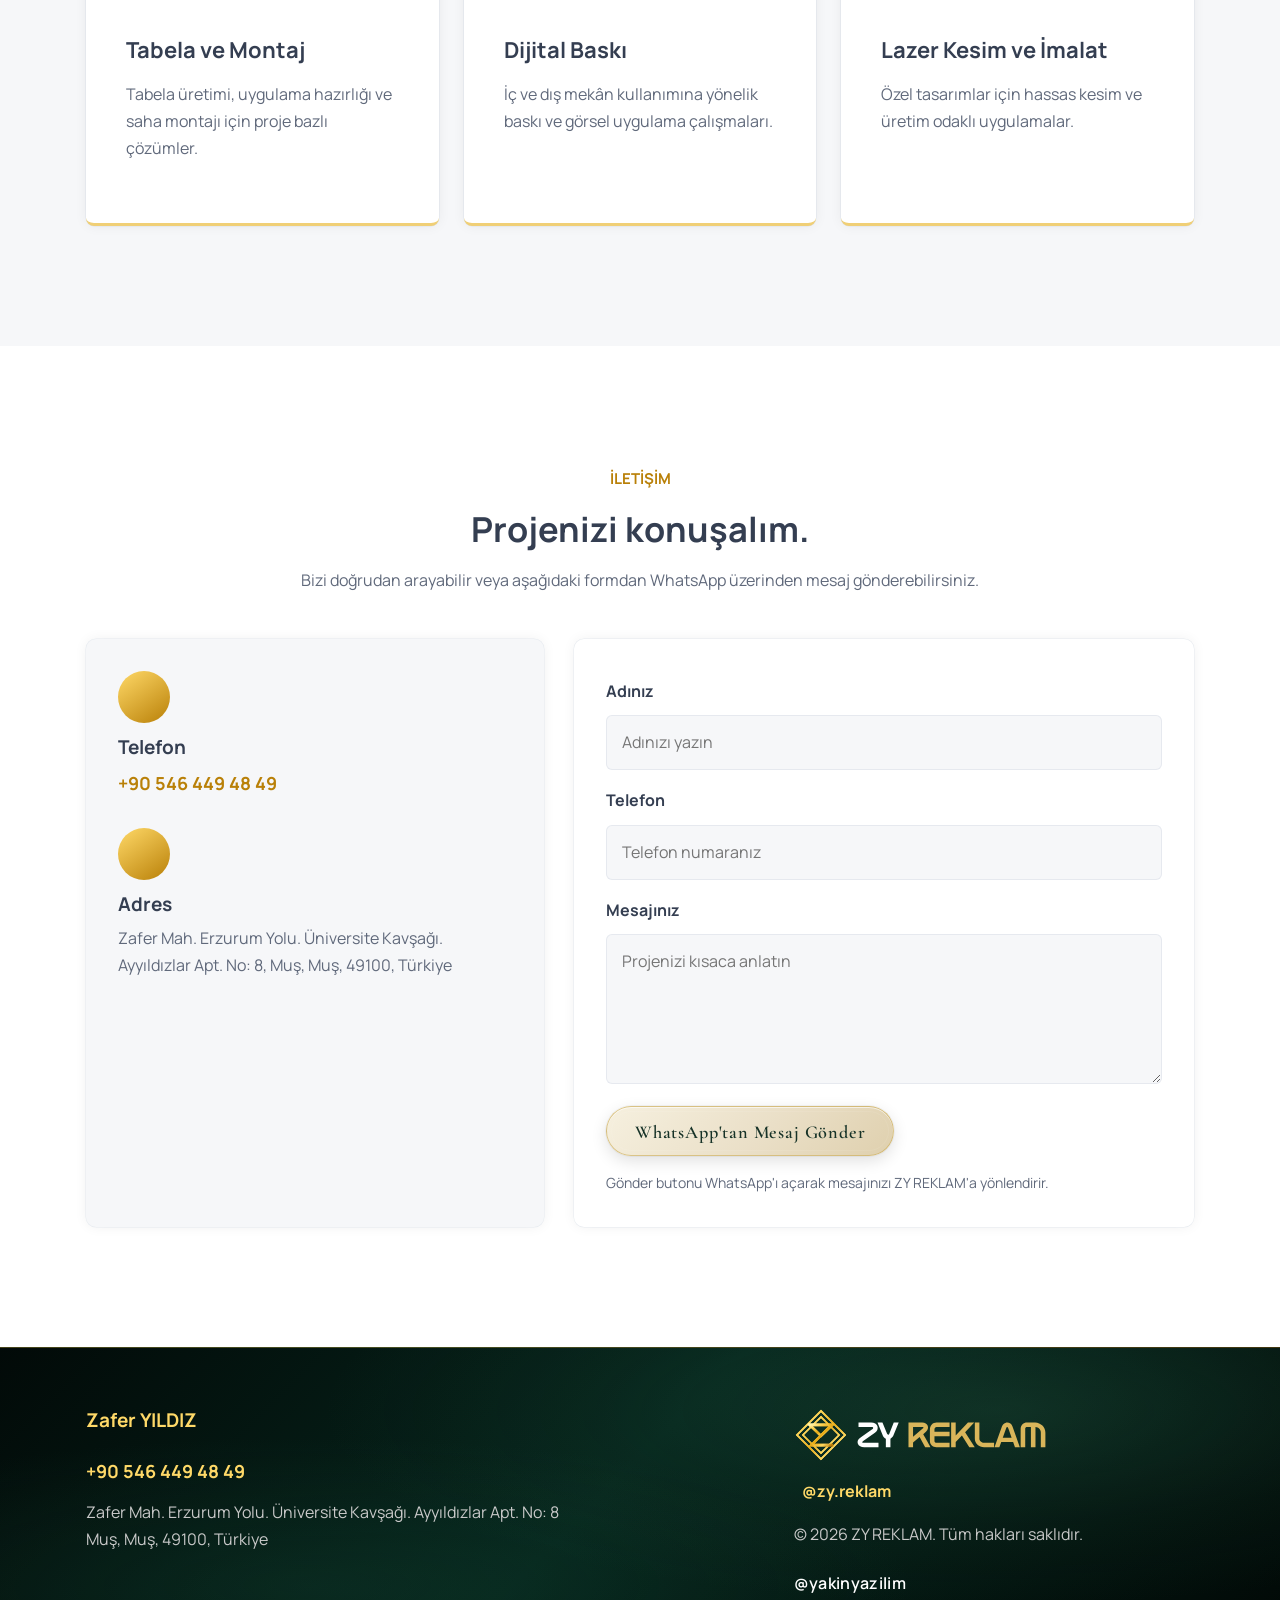
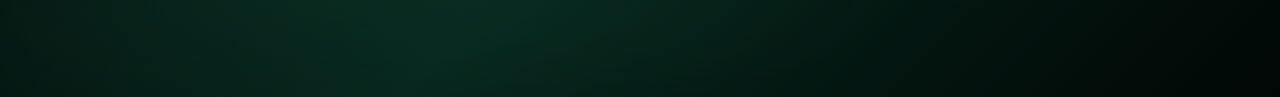
==== commit 41ccaee2: "Update hero copy and apply Citadel of Blackrose font" ====
--- a/index.html
+++ b/index.html
@@ -115,8 +115,8 @@
 
           <div class="hero-content">
             <h1 class="h1 hero-title hero-title-signature">
-              <span>Projeye özel çözümleri</span>
-              <span>uzmanlıkla üretiyoruz.</span>
+              <span>Projenize özel</span>
+              <span>çözümler üretiyoruz</span>
             </h1>
 
             <ul class="hero-services" aria-label="Hizmetlerimiz">
--- a/assets/css/style.css
+++ b/assets/css/style.css
@@ -1942,11 +1942,27 @@
 
 /* Keep the original white logo readable on the white sticky header. */
 .header.active > .container > .brand-logo {
-  background: #04130f;
-  box-shadow: 0 0 0 6px #04130f;
+  background: #000000;
+  box-shadow: 0 0 0 6px #000000;
   border-radius: 2px;
 }
 
 @media (max-width: 767px) {
   .brand-wordmark { width: 151px; }
 }
+
+/* Uploaded Citadel of Blackrose font for the hero headline. */
+@font-face {
+  font-family: 'Citadel of Blackrose';
+  src: url('../fonts/citadel-of-blackrose.woff') format('woff');
+  font-weight: 400;
+  font-style: normal;
+  font-display: swap;
+}
+
+.hero-title.hero-title-signature {
+  font-family: 'Citadel of Blackrose', 'Great Vibes', cursive;
+  font-weight: 400;
+  line-height: 1.15;
+  letter-spacing: 0;
+}
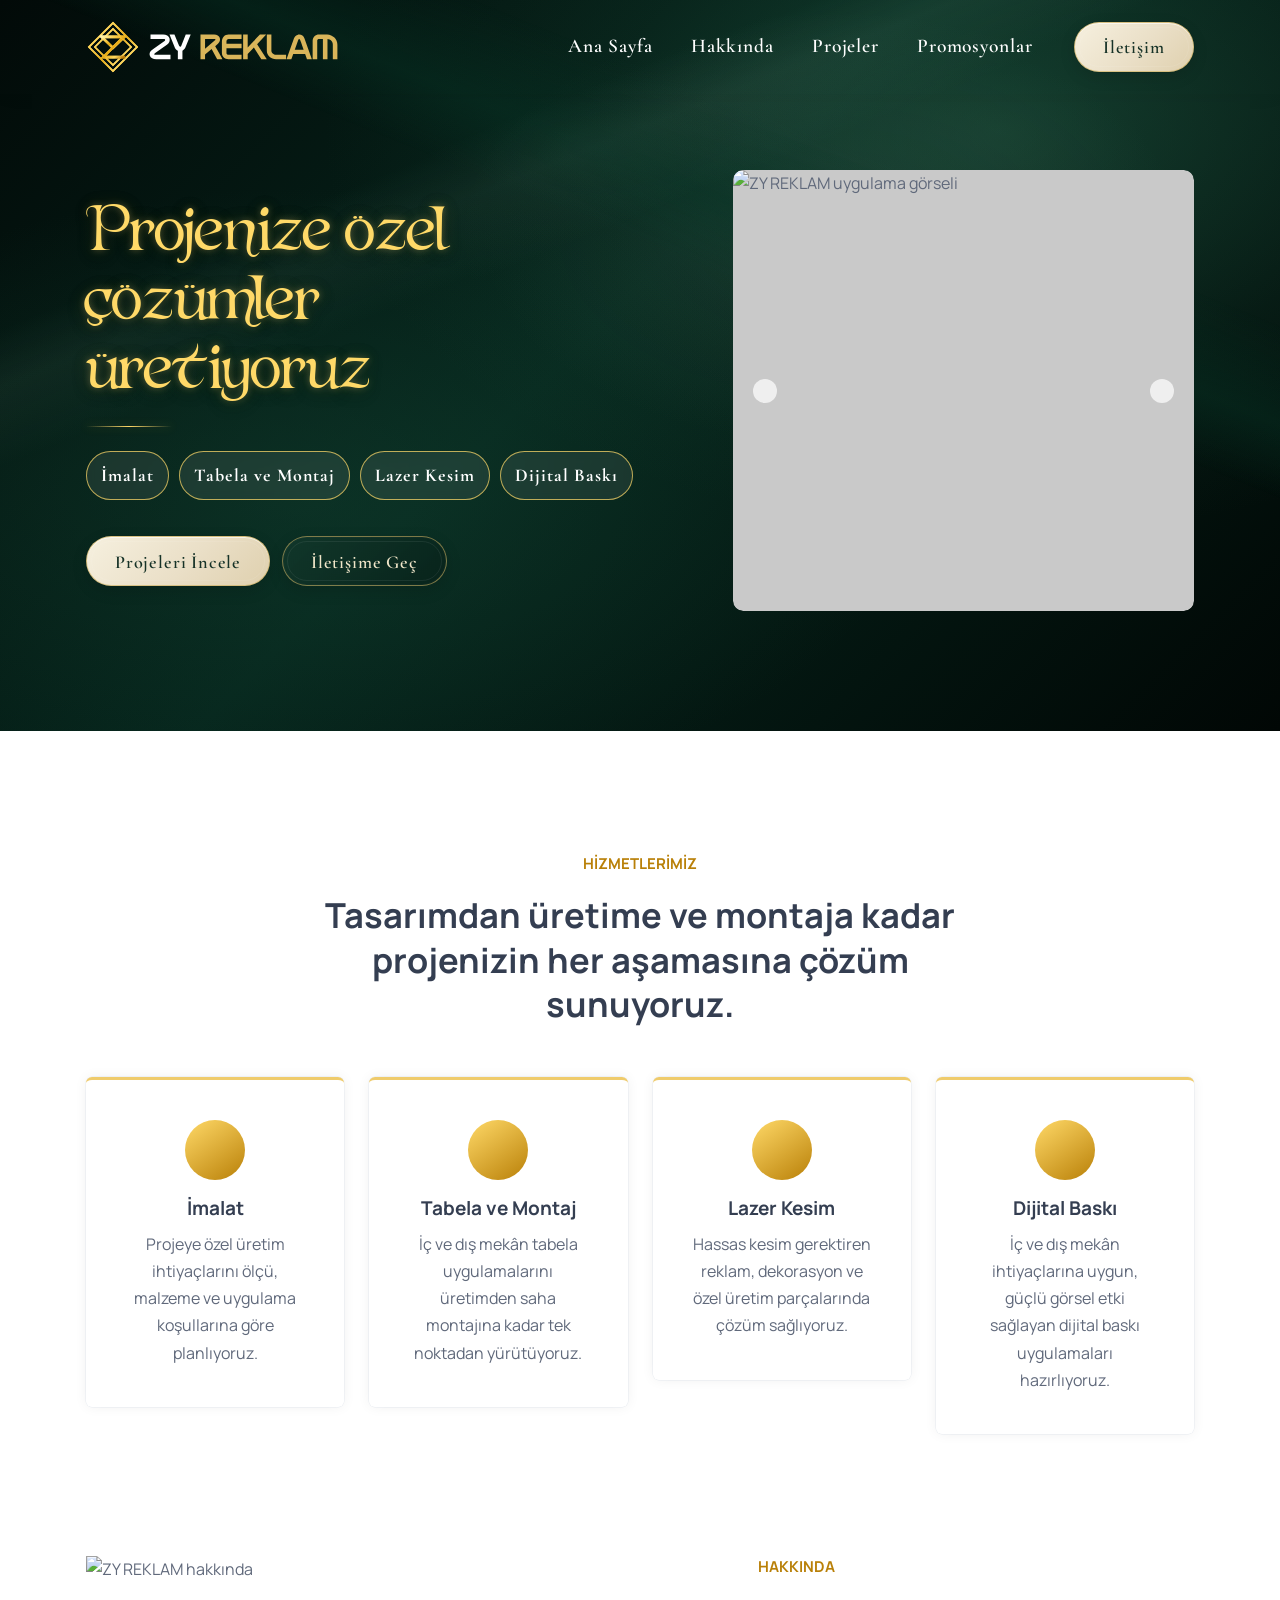
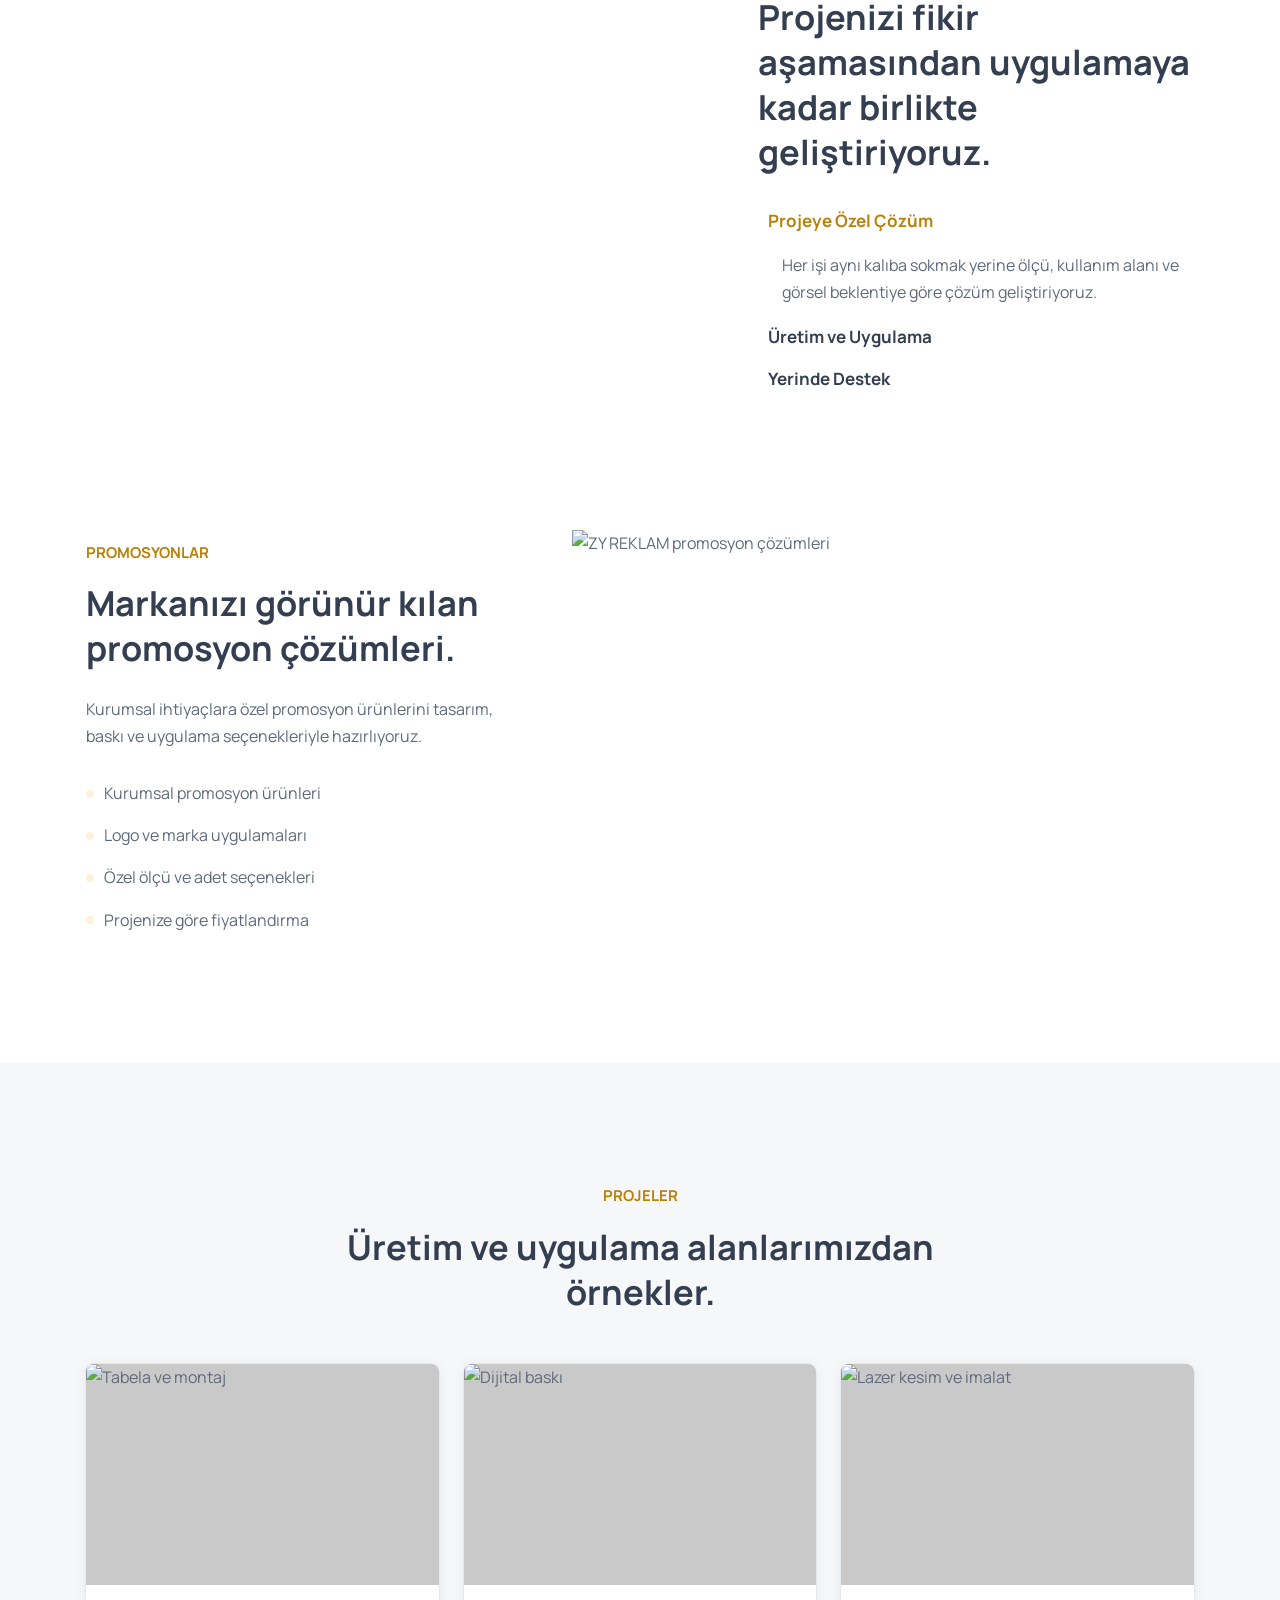
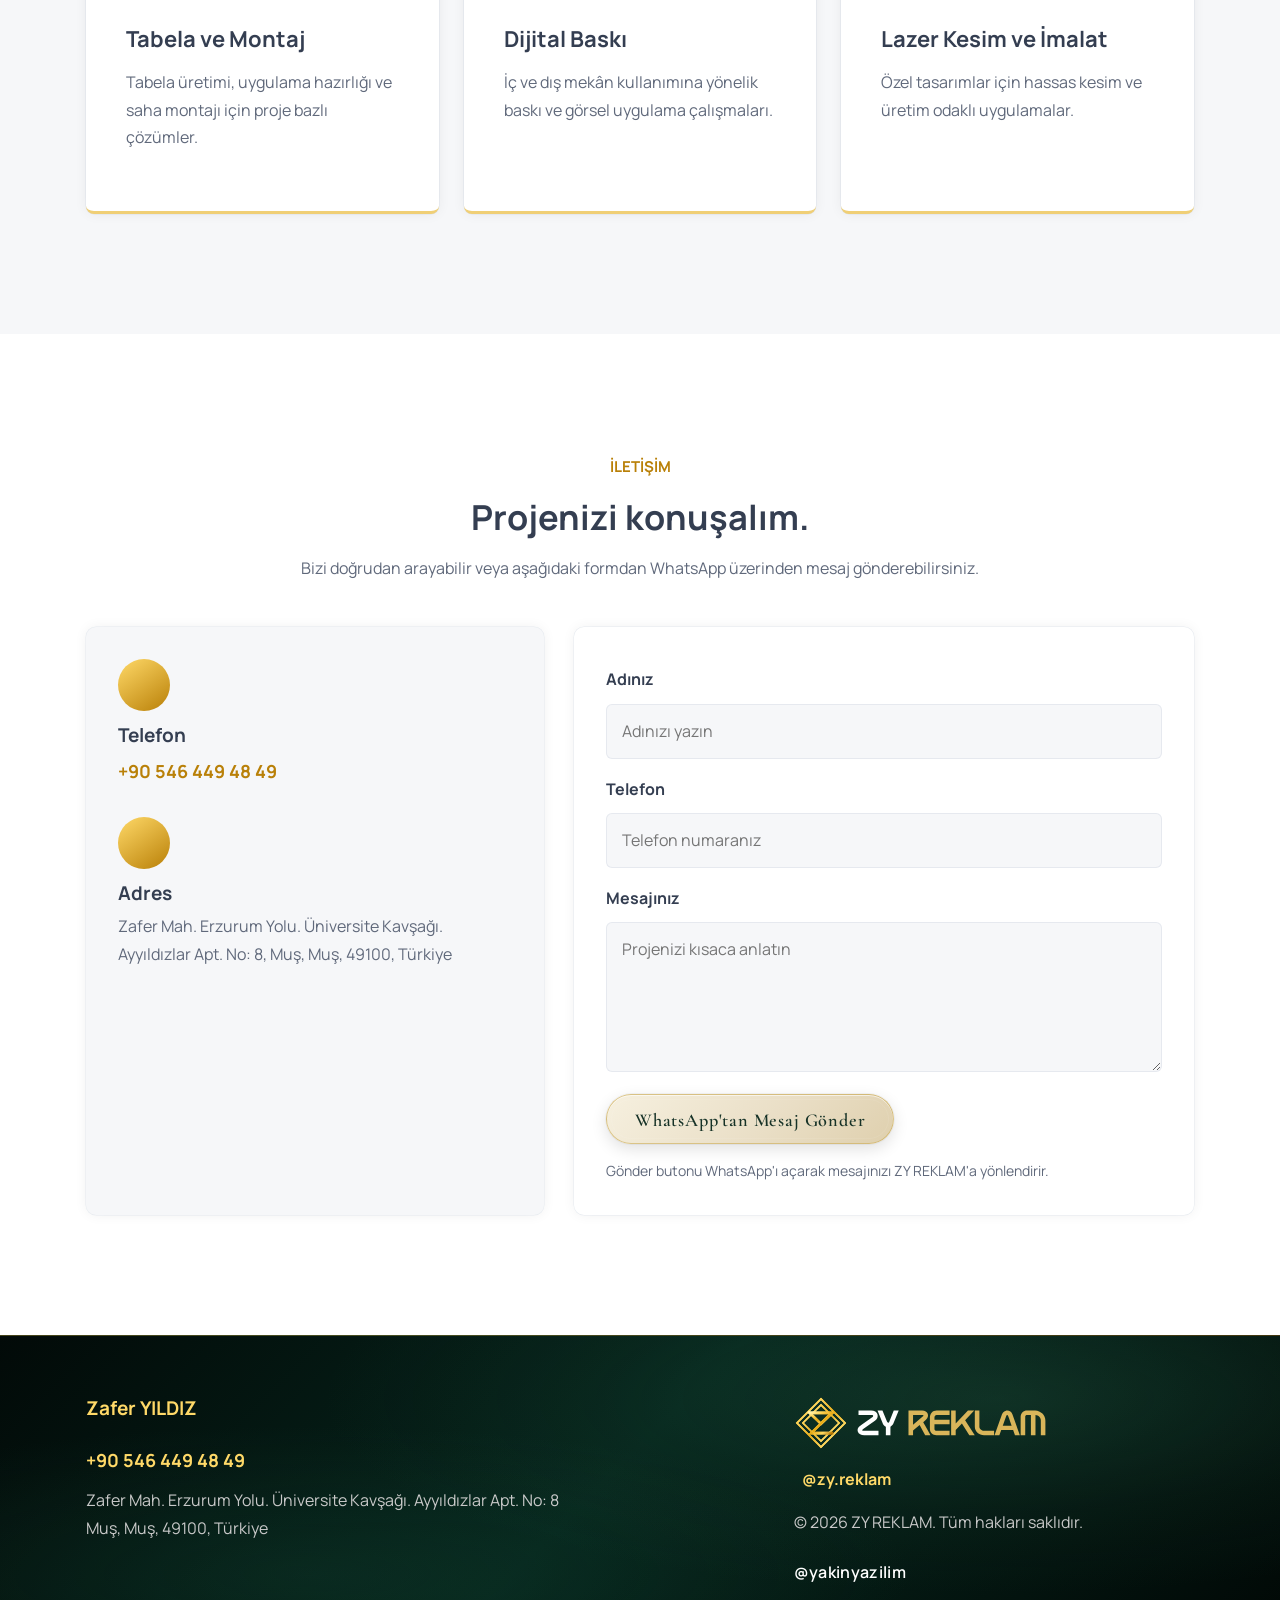
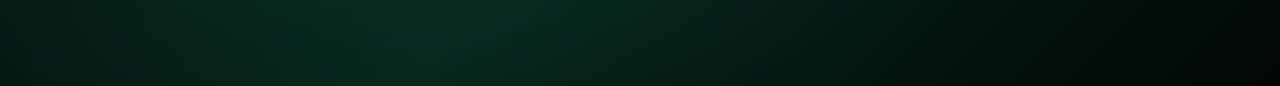
==== commit 497677a4: "Give original tab favicon a black background" ====
--- a/index.html
+++ b/index.html
@@ -32,8 +32,8 @@
   <meta name="twitter:image" content="https://zyreklamdijital.com.tr/assets/images/zy-reklam-social.png">
   <meta name="twitter:image:alt" content="Zümrüt yeşili zemin üzerinde özgün beyaz ve altın tonlu ZY REKLAM logosu">
 
-  <link rel="icon" href="./assets/images/zy-reklam-favicon.svg" type="image/svg+xml">
-  <link rel="shortcut icon" href="./assets/images/zy-reklam-favicon.svg" type="image/svg+xml">
+  <link rel="icon" href="./assets/images/zy-reklam-favicon.svg?v=black" type="image/svg+xml">
+  <link rel="shortcut icon" href="./assets/images/zy-reklam-favicon.svg?v=black" type="image/svg+xml">
   <link rel="apple-touch-icon" href="./assets/images/zy-reklam-apple-touch-icon.png">
 
   <link rel="preconnect" href="https://fonts.googleapis.com">
--- a/assets/css/style.css
+++ b/assets/css/style.css
@@ -1966,3 +1966,9 @@
   line-height: 1.15;
   letter-spacing: 0;
 }
+
+@media (min-width: 768px) {
+  .hero-title.hero-title-signature {
+    font-size: 45pt;
+  }
+}
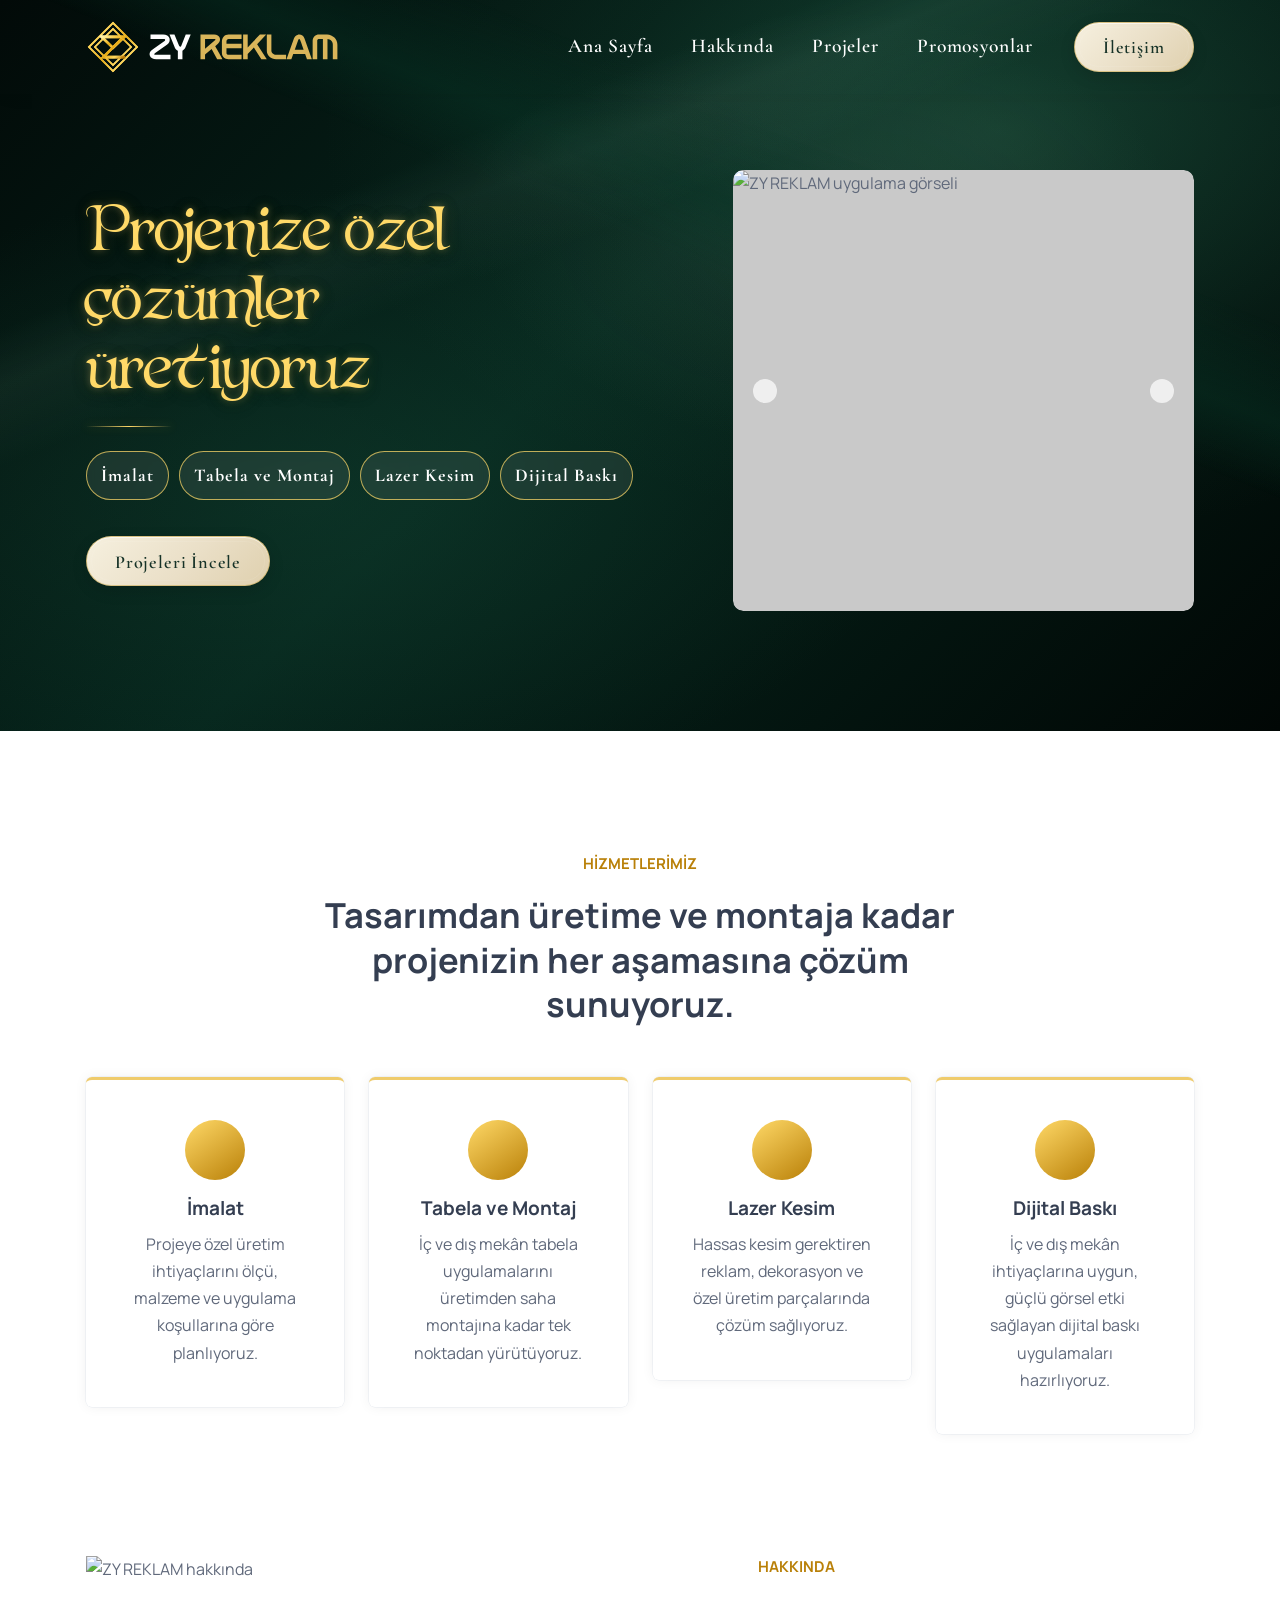
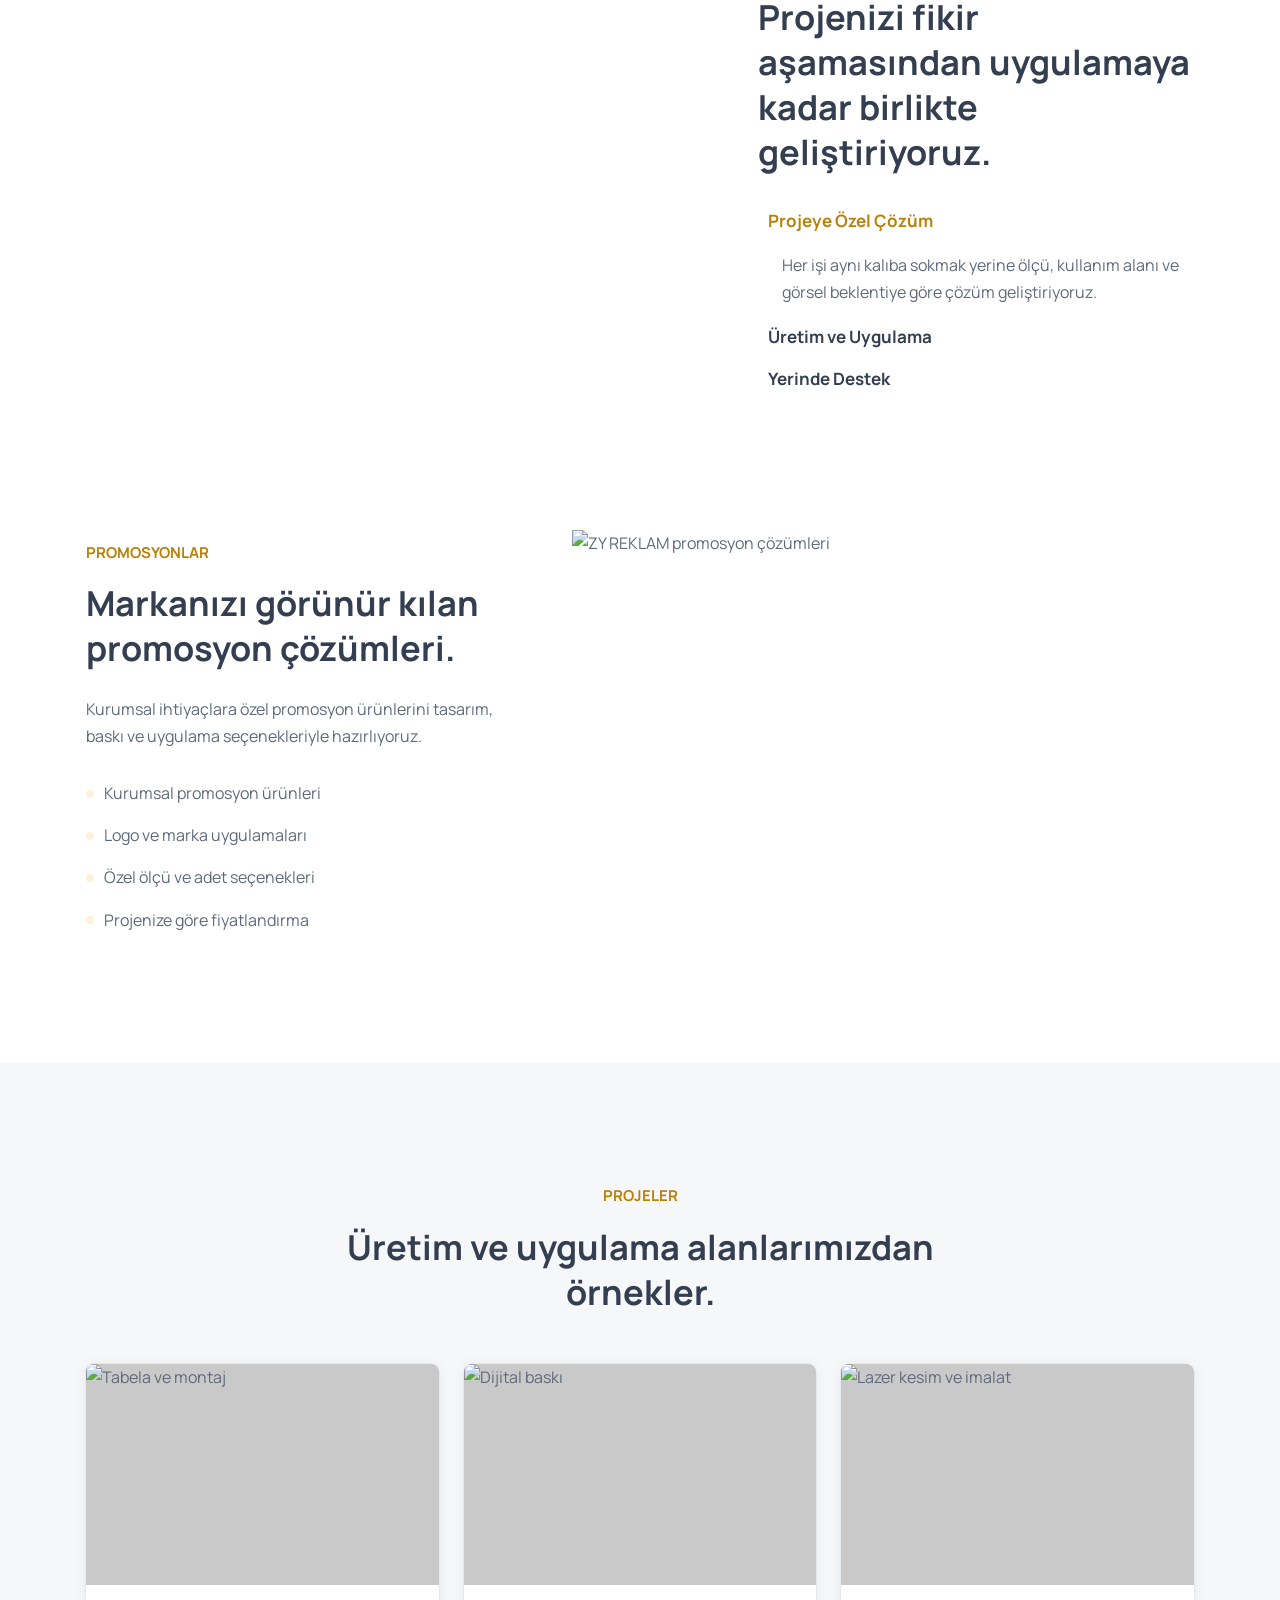
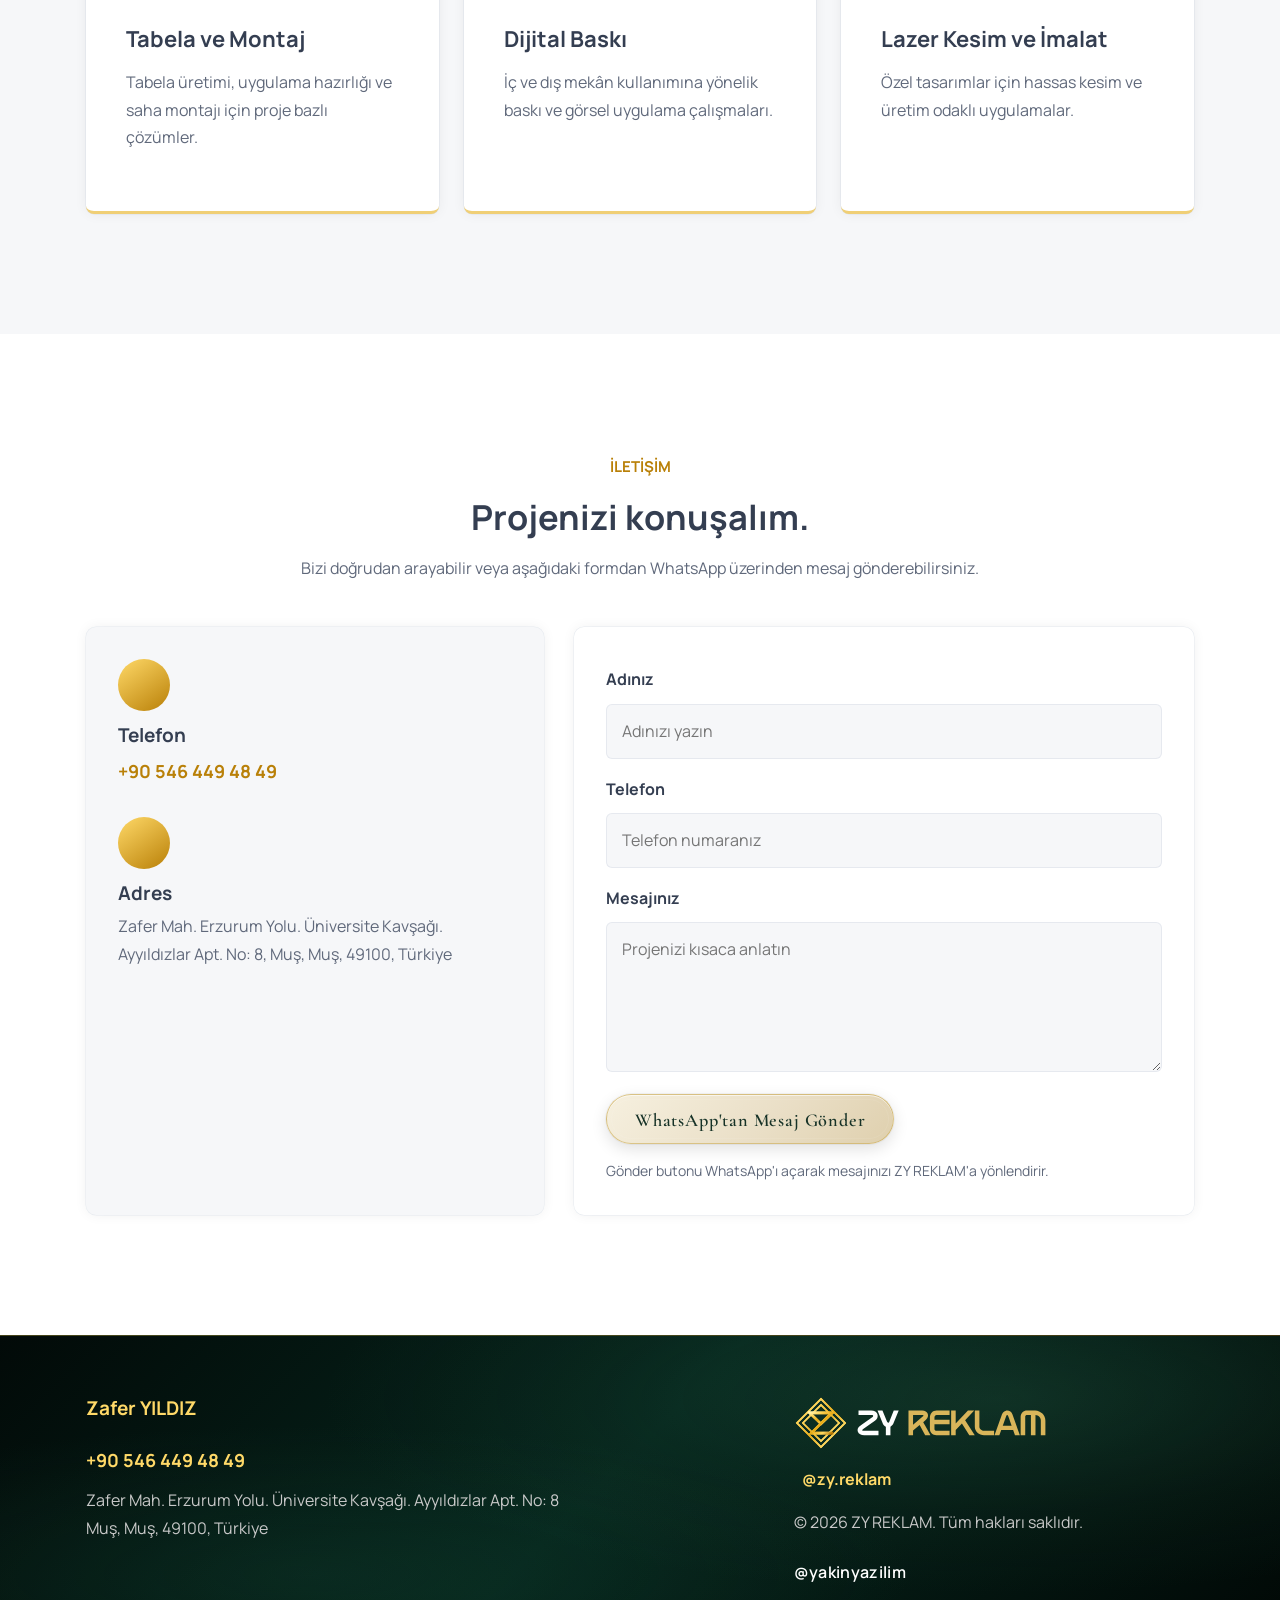
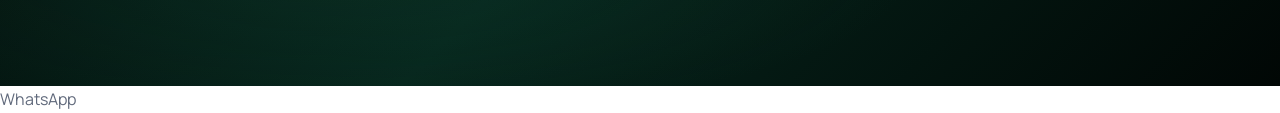
==== commit d0054907: "Replace hero contact button with floating WhatsApp action" ====
--- a/index.html
+++ b/index.html
@@ -128,7 +128,6 @@
 
             <div class="btn-wrapper">
               <a href="#projeler" class="btn btn-primary">Projeleri İncele</a>
-              <a href="#iletisim" class="btn btn-outline">İletişime Geç</a>
             </div>
           </div>
 
@@ -462,6 +461,17 @@
     </div>
   </footer>
 
+  <a
+    href="https://wa.me/905464494849?text=Merhaba%20ZY%20REKLAM%2C%20bilgi%20almak%20istiyorum."
+    class="floating-whatsapp"
+    target="_blank"
+    rel="noopener"
+    aria-label="WhatsApp üzerinden ZY REKLAM ile iletişime geç">
+    <span class="floating-whatsapp-ring" aria-hidden="true"></span>
+    <ion-icon name="logo-whatsapp" aria-hidden="true"></ion-icon>
+    <span class="floating-whatsapp-label">WhatsApp</span>
+  </a>
+
   <script src="./assets/js/script.js"></script>
 
   <script type="module" src="https://unpkg.com/ionicons@5.5.2/dist/ionicons/ionicons.esm.js"></script>
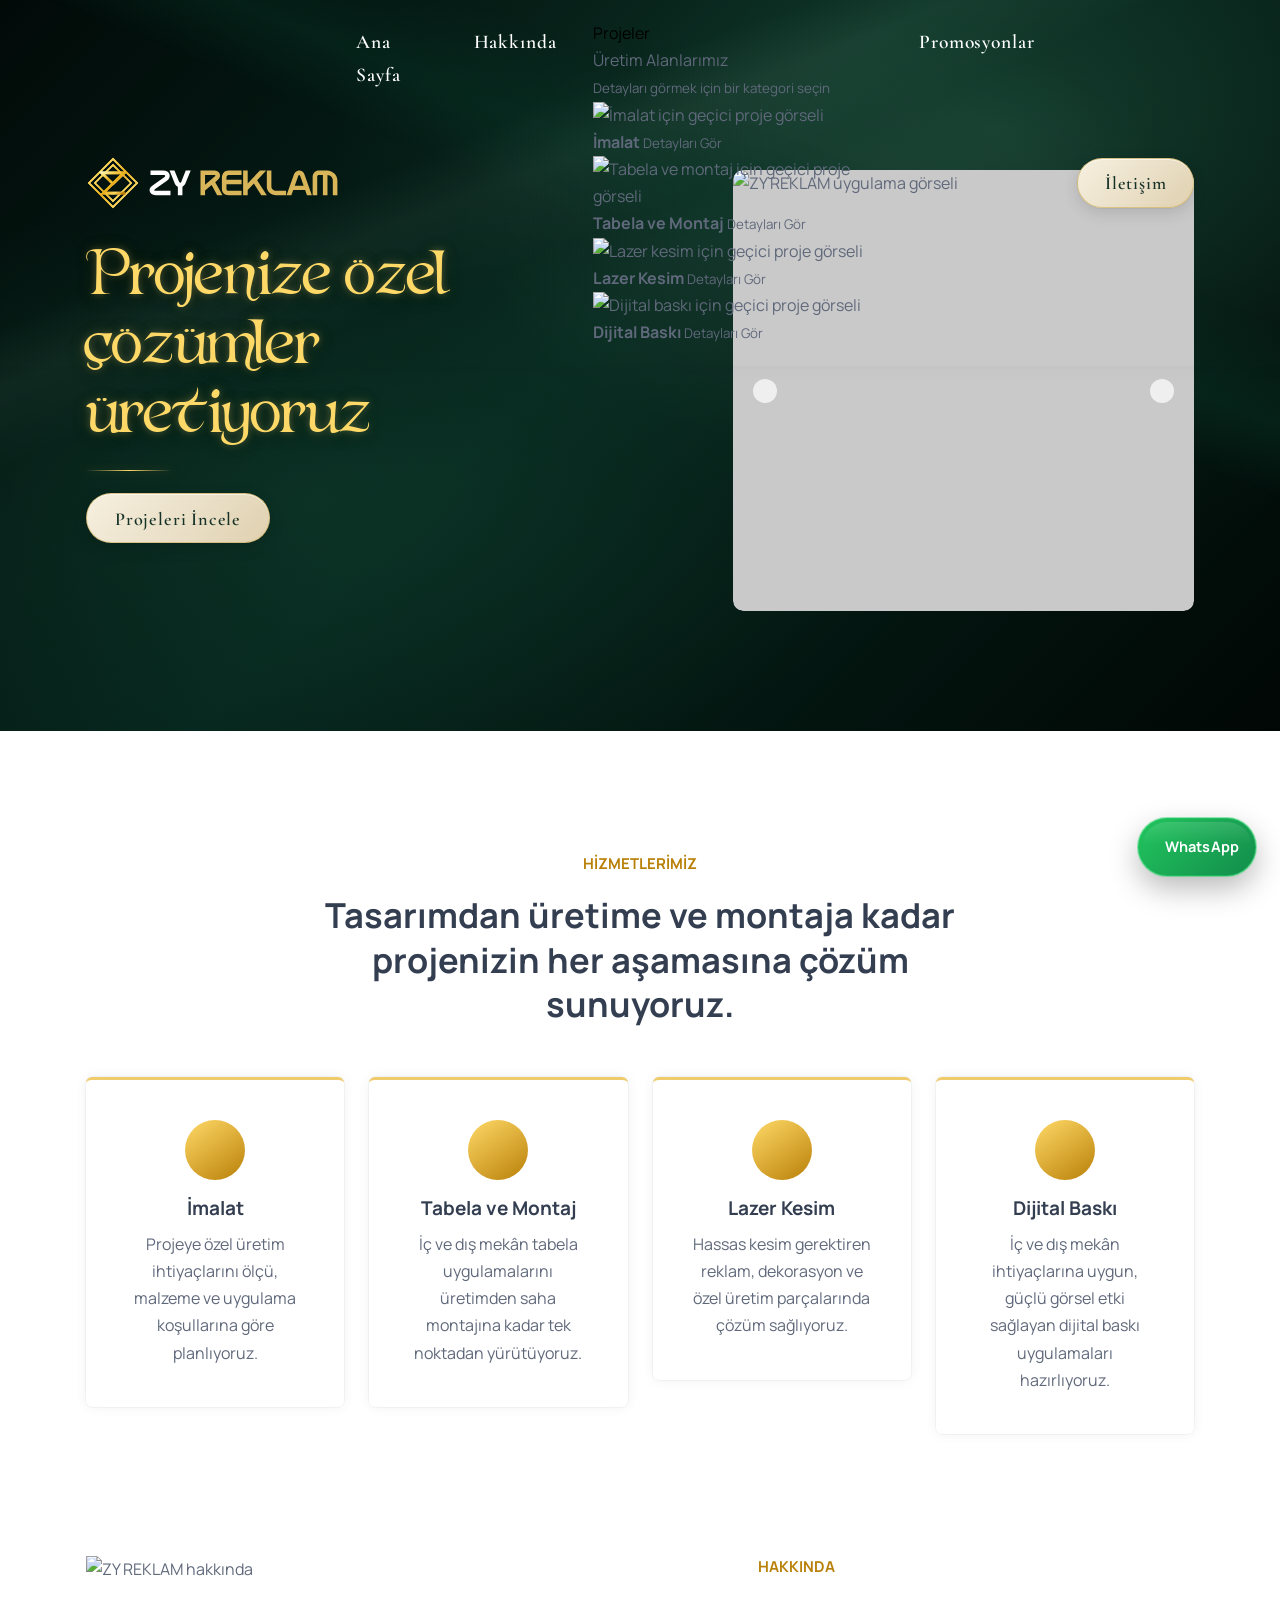
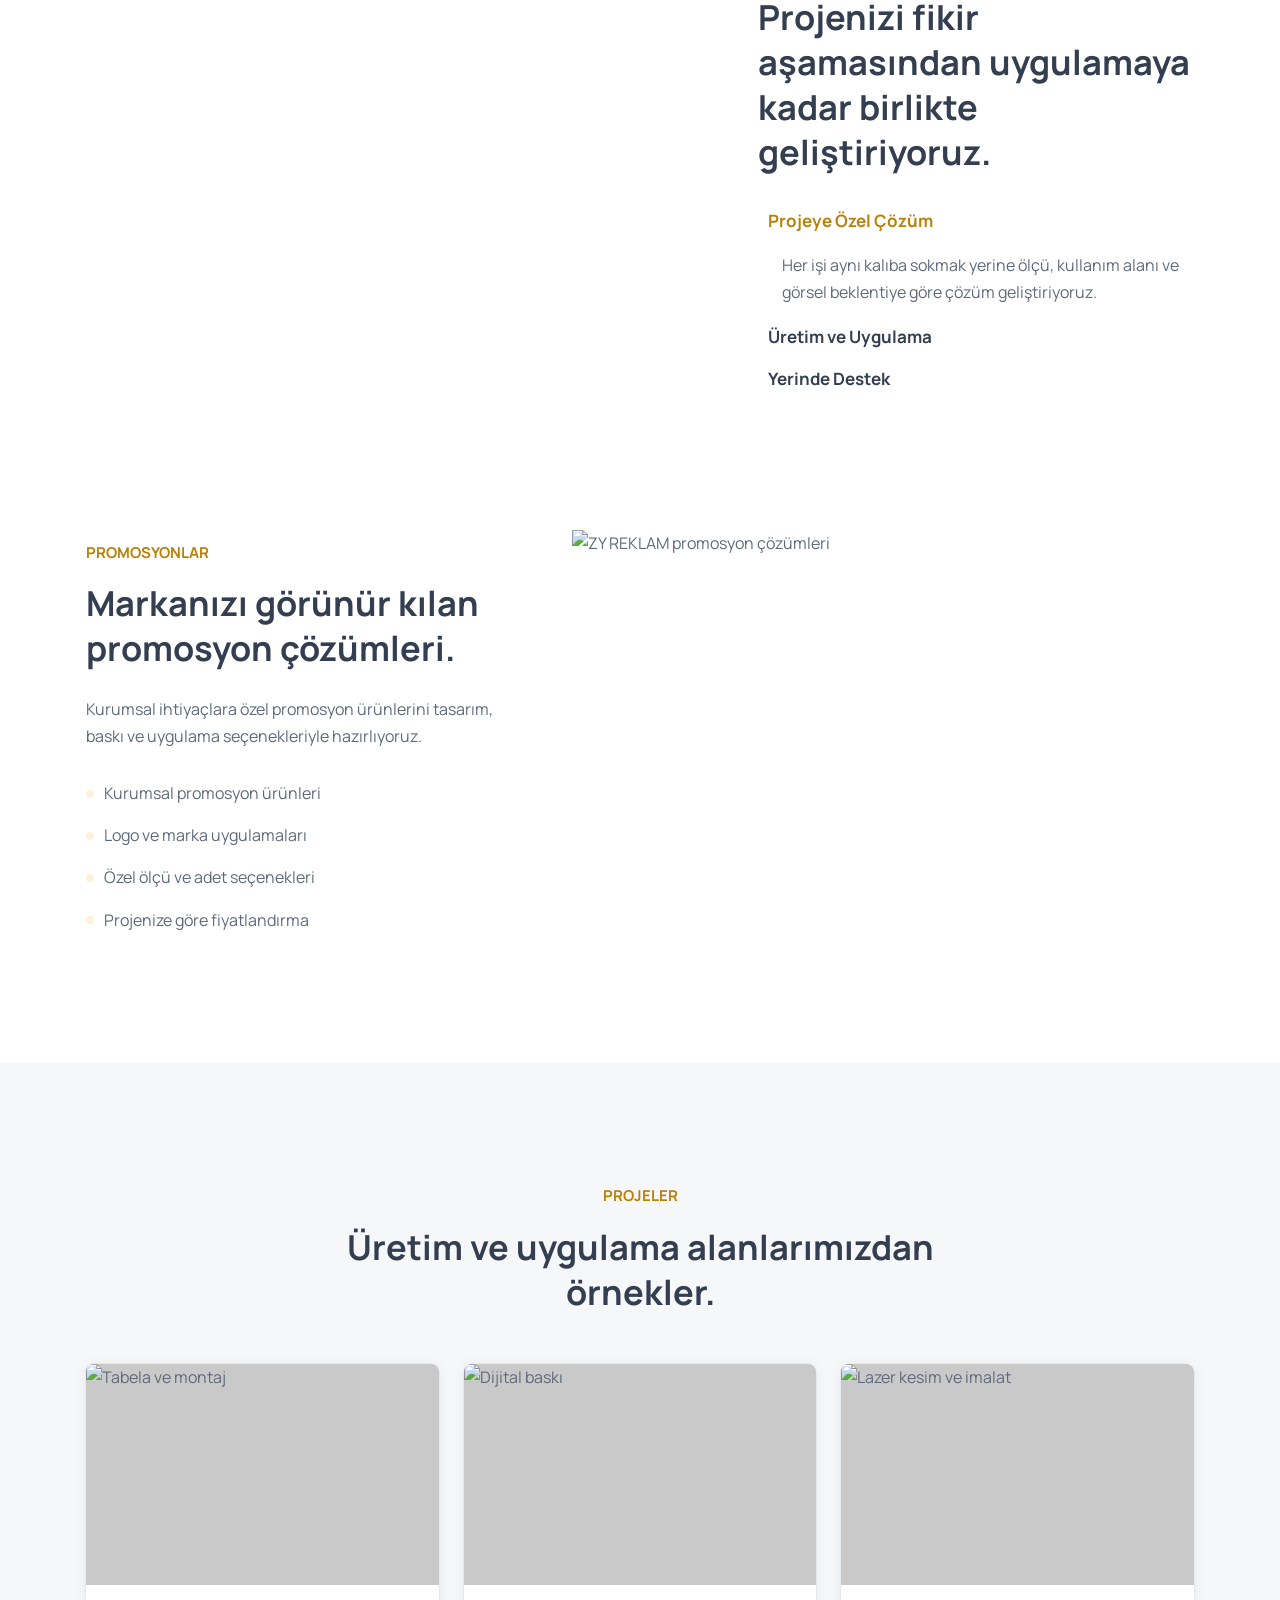
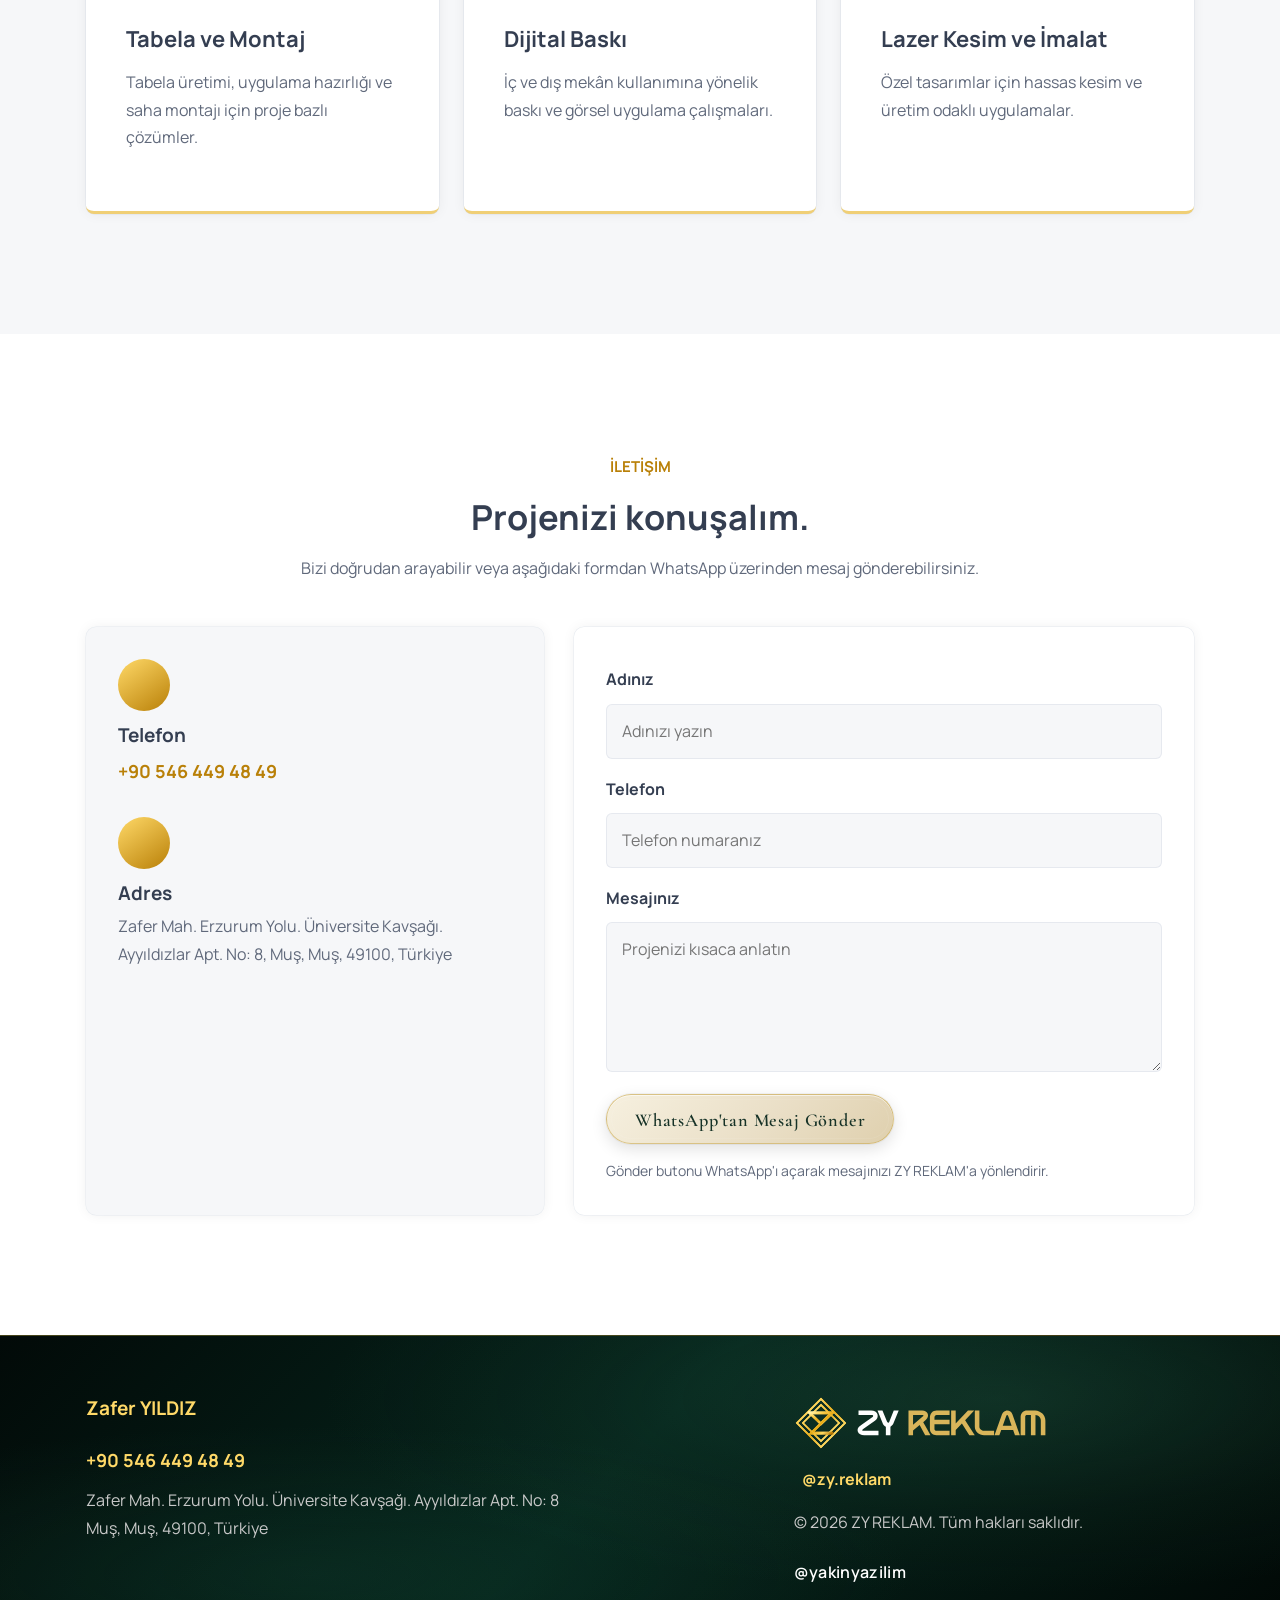
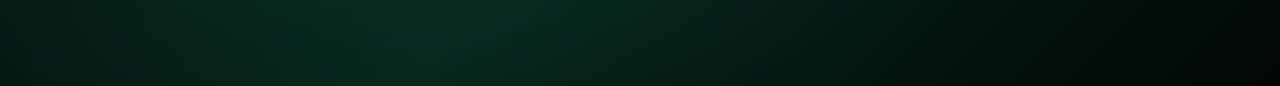
==== commit a7524d22: "Move services into Projects mega menu" ====
--- a/index.html
+++ b/index.html
@@ -74,7 +74,49 @@
         <ul class="navbar-list">
           <li><a href="#anasayfa" class="navbar-link">Ana Sayfa</a></li>
           <li><a href="#hakkinda" class="navbar-link">Hakkında</a></li>
-          <li><a href="#projeler" class="navbar-link">Projeler</a></li>
+          <li class="has-mega" data-mega>
+            <button class="mega-menu-toggle" type="button" aria-expanded="false" aria-controls="projects-mega-menu" data-mega-toggle>
+              <span>Projeler</span>
+              <ion-icon name="chevron-down-outline" aria-hidden="true"></ion-icon>
+            </button>
+
+            <div class="mega-menu" id="projects-mega-menu" data-mega-menu>
+              <div class="mega-menu-head">
+                <span>Üretim Alanlarımız</span>
+                <small>Detayları görmek için bir kategori seçin</small>
+              </div>
+
+              <div class="mega-menu-grid">
+                <a href="./imalat.html" class="mega-card">
+                  <img src="./assets/images/hero-slide-3.jpg" alt="İmalat için geçici proje görseli">
+                  <span class="mega-card-overlay"></span>
+                  <strong>İmalat</strong>
+                  <small>Detayları Gör</small>
+                </a>
+
+                <a href="./tabela-montaj.html" class="mega-card">
+                  <img src="./assets/images/blog-1.jpg" alt="Tabela ve montaj için geçici proje görseli">
+                  <span class="mega-card-overlay"></span>
+                  <strong>Tabela ve Montaj</strong>
+                  <small>Detayları Gör</small>
+                </a>
+
+                <a href="./lazer-kesim.html" class="mega-card">
+                  <img src="./assets/images/blog-3.jpg" alt="Lazer kesim için geçici proje görseli">
+                  <span class="mega-card-overlay"></span>
+                  <strong>Lazer Kesim</strong>
+                  <small>Detayları Gör</small>
+                </a>
+
+                <a href="./dijital-baski.html" class="mega-card">
+                  <img src="./assets/images/blog-2.jpg" alt="Dijital baskı için geçici proje görseli">
+                  <span class="mega-card-overlay"></span>
+                  <strong>Dijital Baskı</strong>
+                  <small>Detayları Gör</small>
+                </a>
+              </div>
+            </div>
+          </li>
           <li><a href="#promosyonlar" class="navbar-link">Promosyonlar</a></li>
         </ul>
 
@@ -118,13 +160,6 @@
               <span>Projenize özel</span>
               <span>çözümler üretiyoruz</span>
             </h1>
-
-            <ul class="hero-services" aria-label="Hizmetlerimiz">
-              <li>İmalat</li>
-              <li>Tabela ve Montaj</li>
-              <li>Lazer Kesim</li>
-              <li>Dijital Baskı</li>
-            </ul>
 
             <div class="btn-wrapper">
               <a href="#projeler" class="btn btn-primary">Projeleri İncele</a>
--- a/assets/css/style.css
+++ b/assets/css/style.css
@@ -1972,3 +1972,119 @@
     font-size: 45pt;
   }
 }
+
+
+/* FLOATING WHATSAPP START */
+.floating-whatsapp {
+  position: fixed;
+  right: 24px;
+  bottom: 24px;
+  z-index: 999;
+  display: inline-flex;
+  align-items: center;
+  justify-content: center;
+  gap: 10px;
+  min-width: 58px;
+  height: 58px;
+  padding: 0 17px;
+  border-radius: 999px;
+  background: linear-gradient(135deg, #22c55e 0%, #128c4b 100%);
+  color: #fff;
+  box-shadow:
+    0 12px 30px rgba(0, 0, 0, .28),
+    0 0 0 1px rgba(255,255,255,.10);
+  font-family: var(--ff-manrope);
+  font-size: 1.45rem;
+  font-weight: 700;
+  letter-spacing: .01em;
+  transition:
+    transform .25s ease,
+    box-shadow .25s ease,
+    background .25s ease;
+  isolation: isolate;
+}
+
+.floating-whatsapp ion-icon {
+  position: relative;
+  z-index: 2;
+  font-size: 2.8rem;
+  flex: 0 0 auto;
+}
+
+.floating-whatsapp-label {
+  position: relative;
+  z-index: 2;
+  line-height: 1;
+}
+
+.floating-whatsapp-ring {
+  position: absolute;
+  inset: -1px;
+  border-radius: inherit;
+  border: 2px solid rgba(37, 211, 102, .48);
+  animation: whatsappPulse 2s ease-out infinite;
+  pointer-events: none;
+}
+
+.floating-whatsapp::before {
+  content: "";
+  position: absolute;
+  inset: 4px;
+  border-radius: inherit;
+  background: linear-gradient(180deg, rgba(255,255,255,.12), transparent 45%);
+  pointer-events: none;
+  z-index: 1;
+}
+
+.floating-whatsapp:is(:hover, :focus-visible) {
+  transform: translateY(-3px) scale(1.02);
+  box-shadow:
+    0 16px 34px rgba(0, 0, 0, .32),
+    0 0 20px rgba(37, 211, 102, .20);
+}
+
+@keyframes whatsappPulse {
+  0% {
+    transform: scale(1);
+    opacity: .72;
+  }
+  70% {
+    transform: scale(1.28);
+    opacity: 0;
+  }
+  100% {
+    transform: scale(1.28);
+    opacity: 0;
+  }
+}
+
+@media (max-width: 767px) {
+  .floating-whatsapp {
+    right: 16px;
+    bottom: 16px;
+    width: 58px;
+    min-width: 58px;
+    height: 58px;
+    padding: 0;
+    gap: 0;
+  }
+
+  .floating-whatsapp-label {
+    display: none;
+  }
+
+  .floating-whatsapp ion-icon {
+    font-size: 3rem;
+  }
+}
+
+@media (prefers-reduced-motion: reduce) {
+  .floating-whatsapp-ring {
+    animation: none;
+  }
+
+  .floating-whatsapp {
+    transition: none;
+  }
+}
+/* FLOATING WHATSAPP END */
